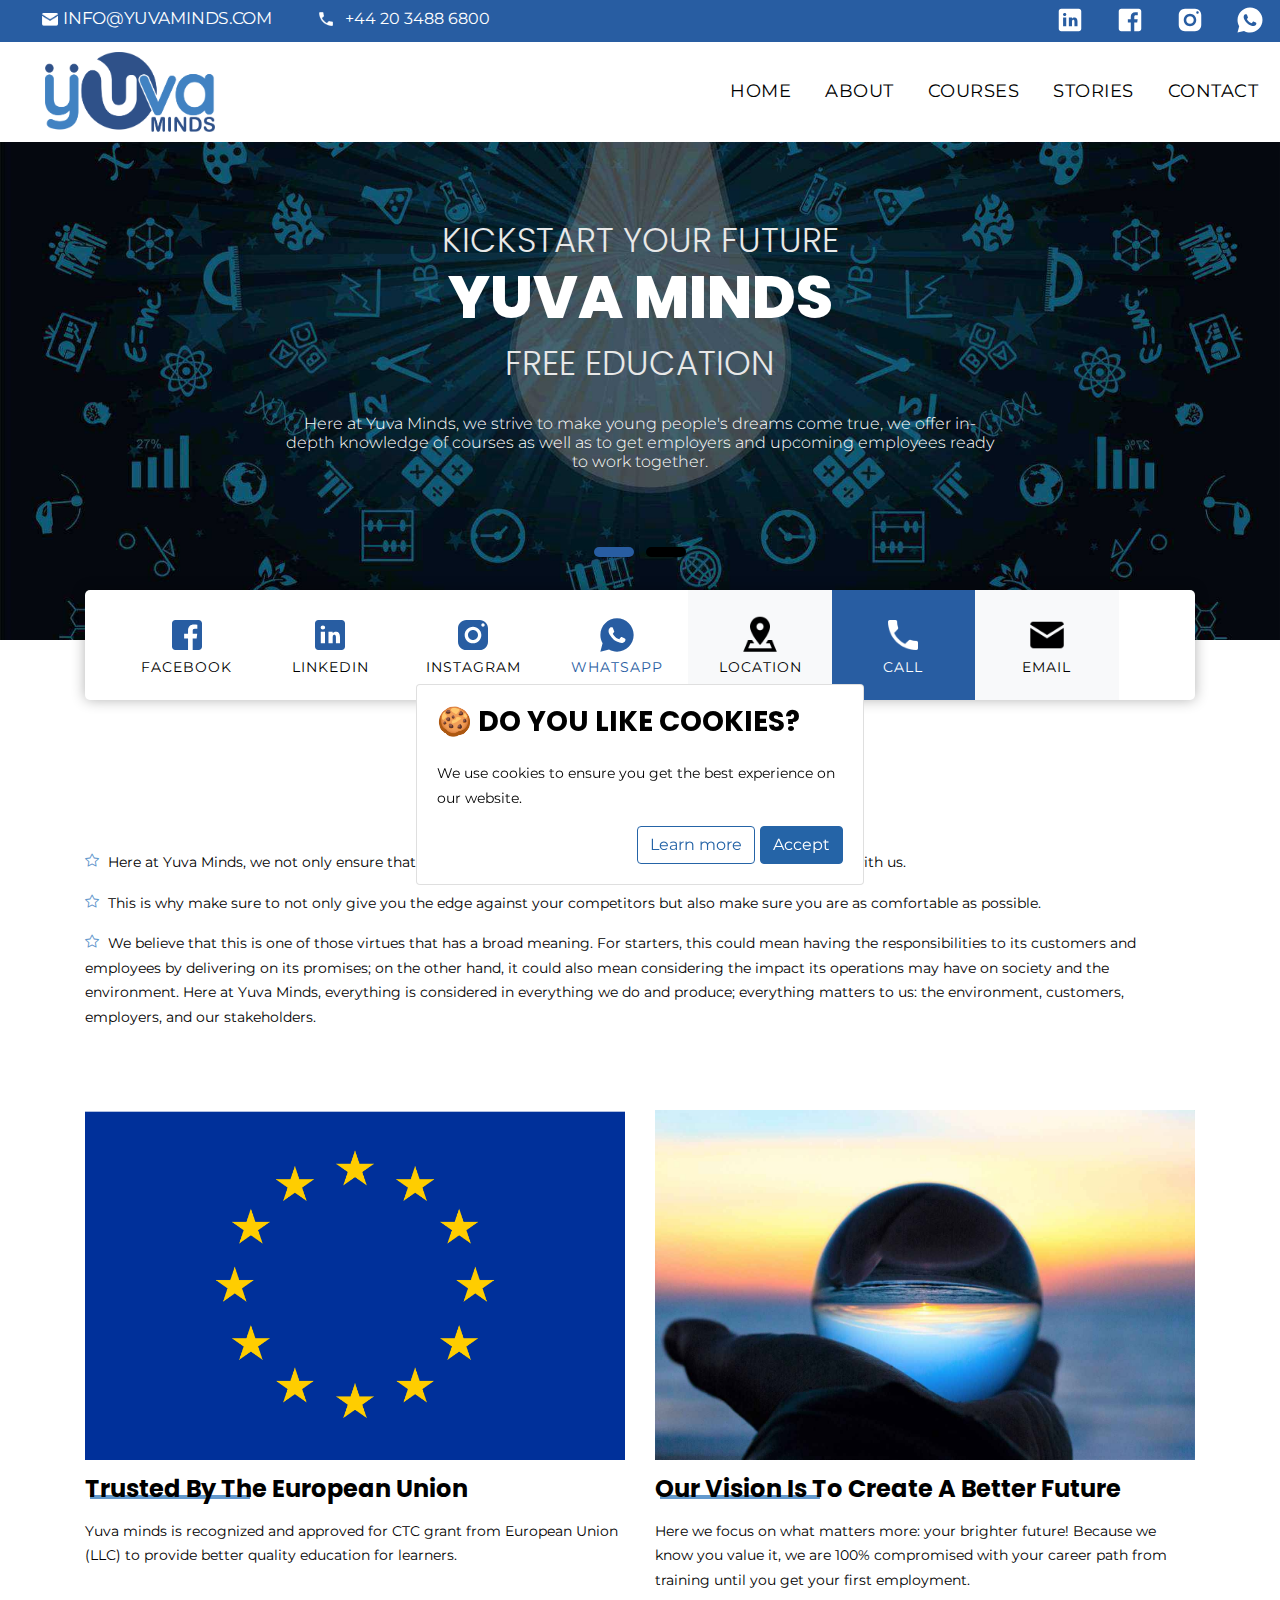
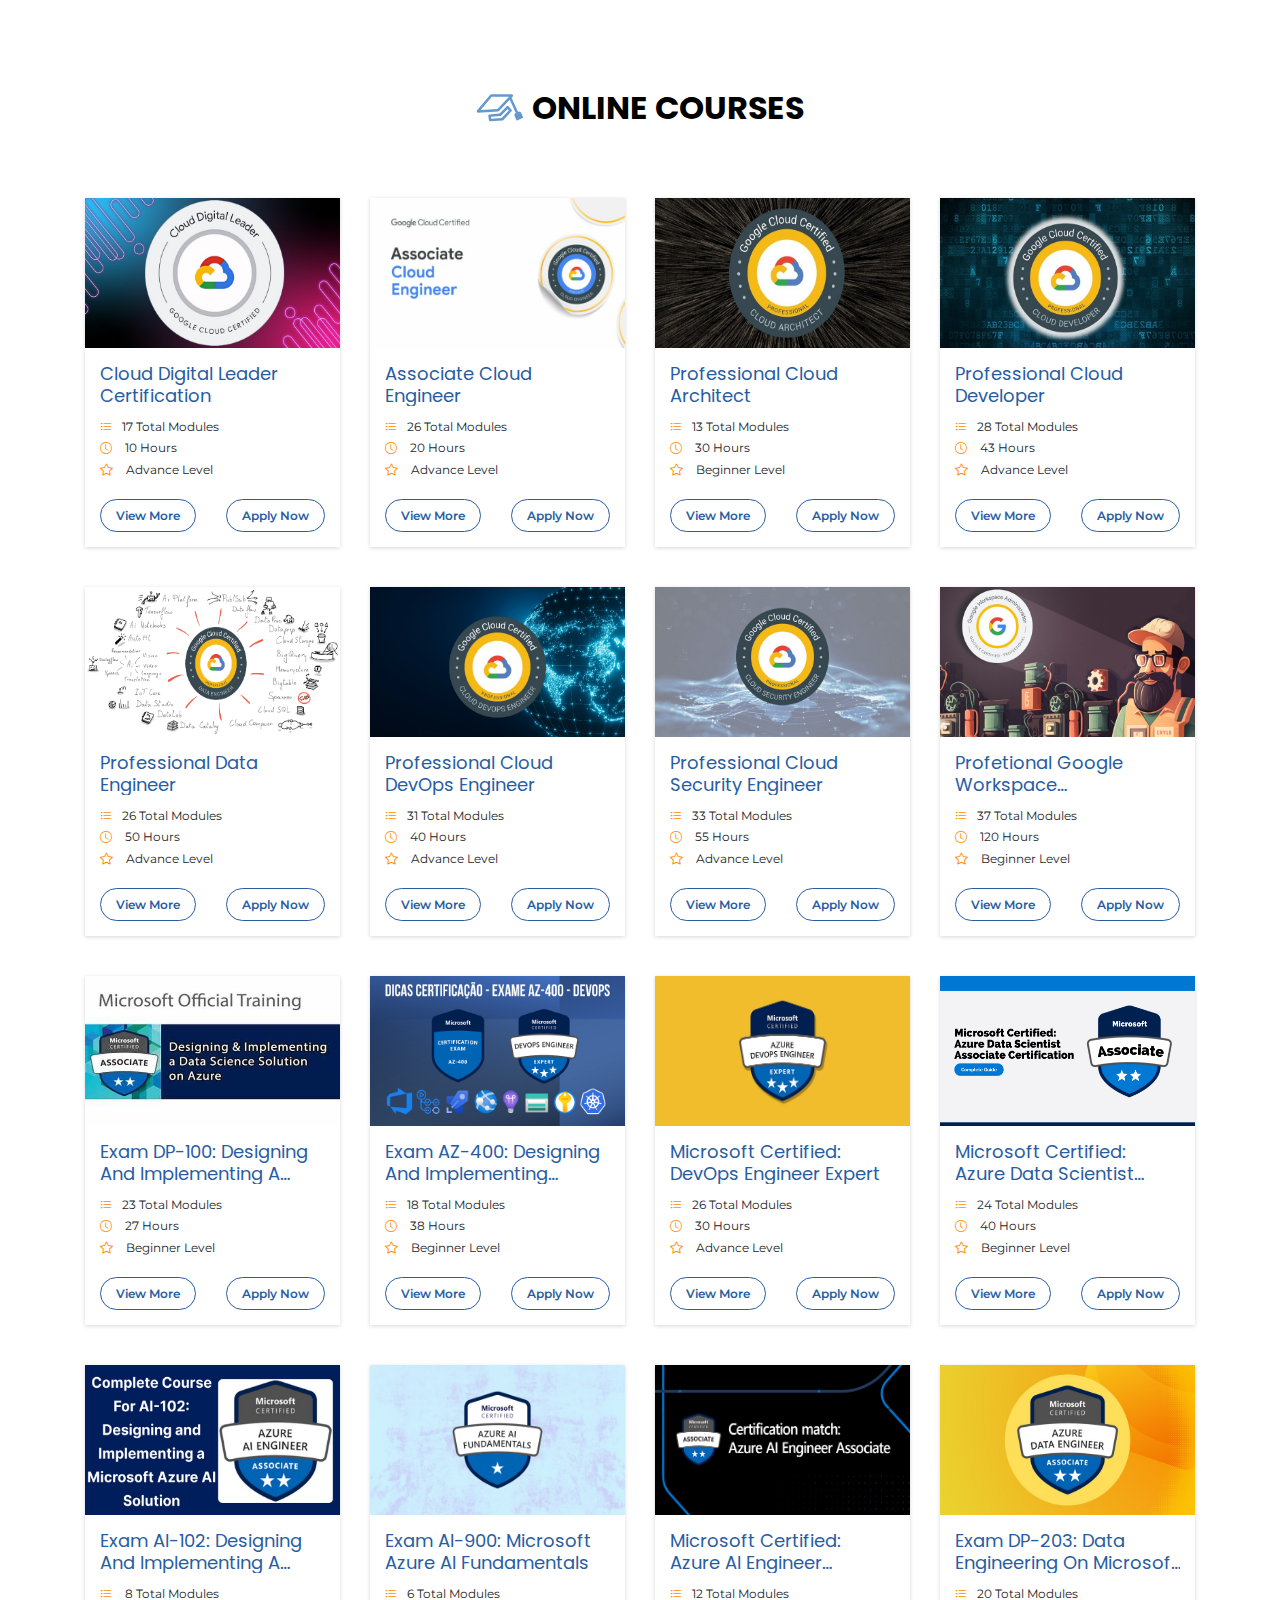
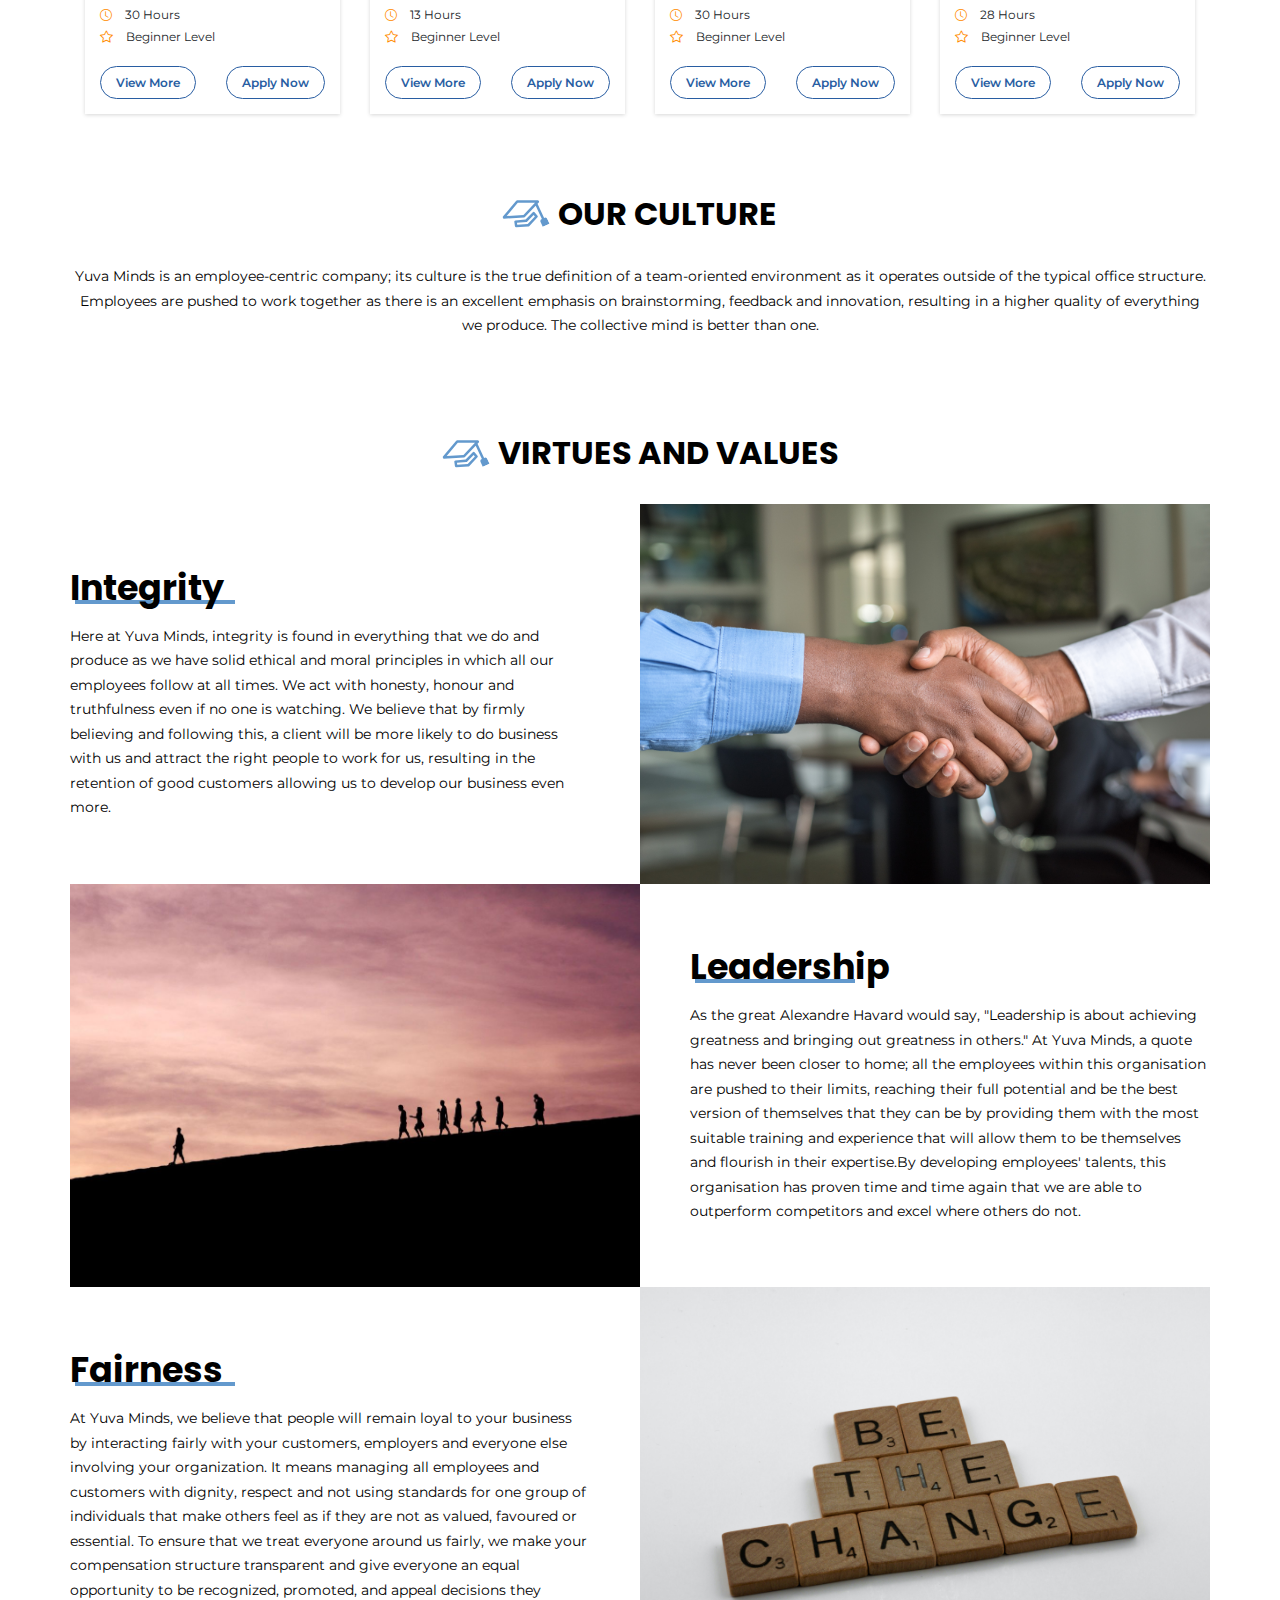
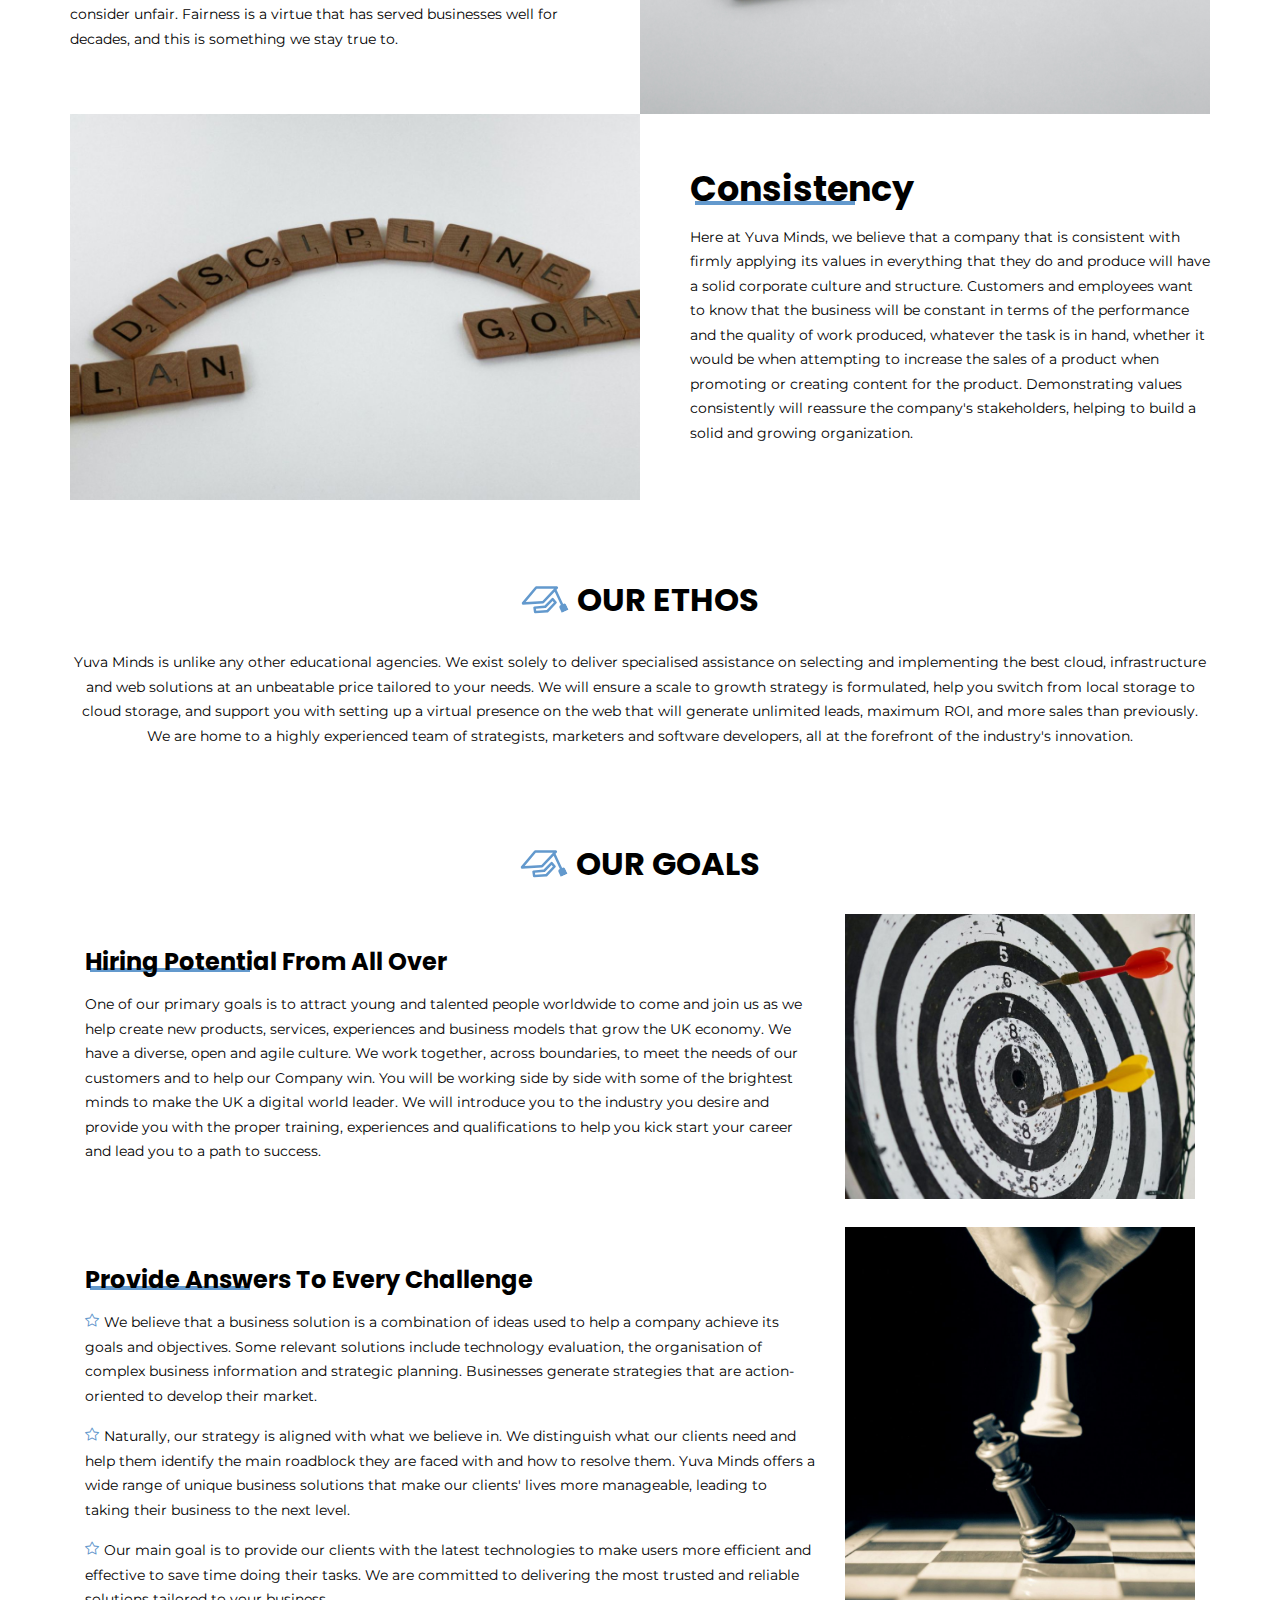
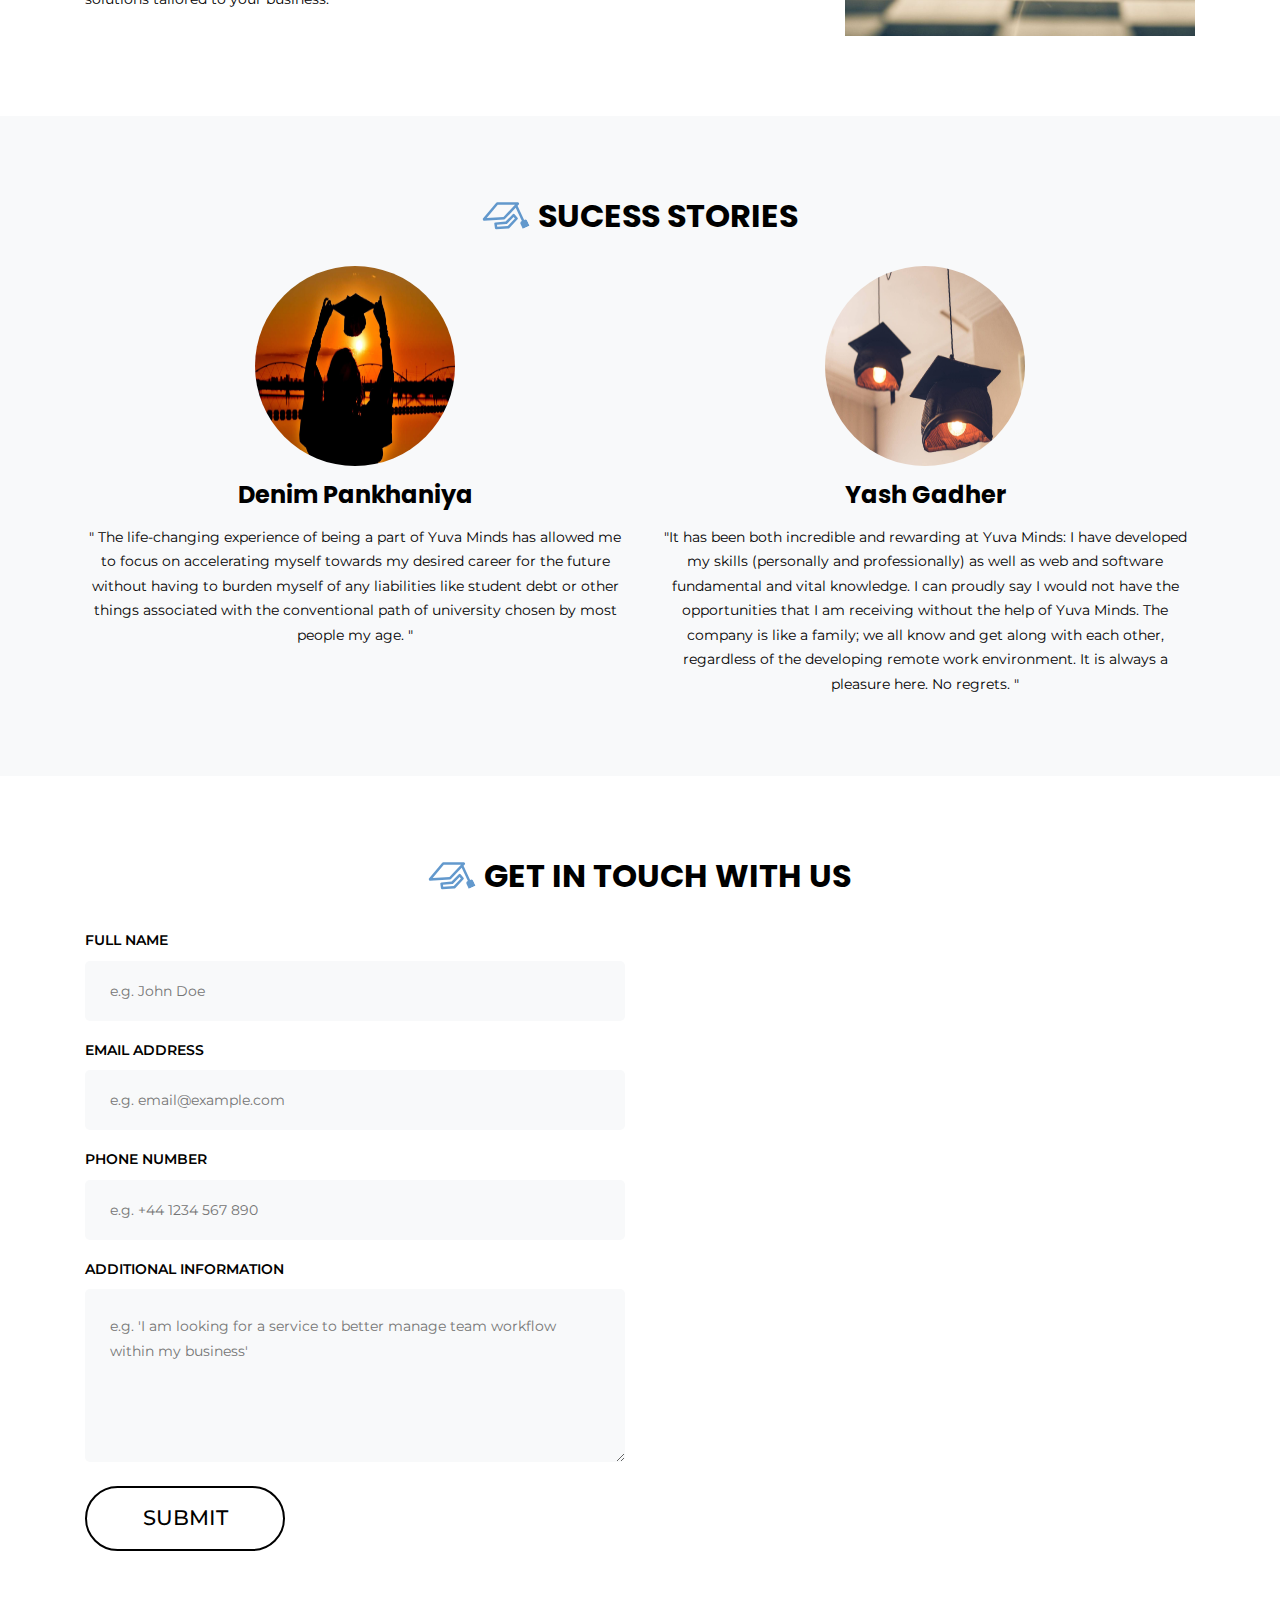
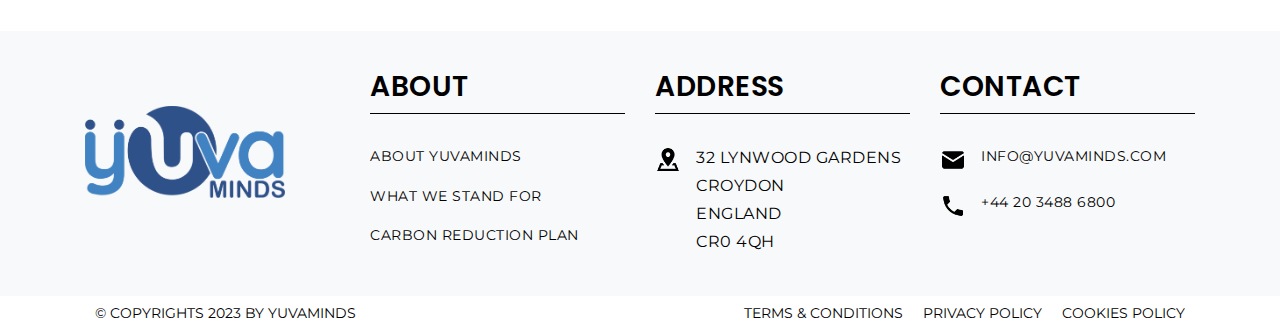
==== index.html @ b1d14eda "vibha" ====
<!DOCTYPE html>
<html lang="en">
  <!-- Basic -->
  <head>
    <!-- Google Tag Manager -->
    <script>
      (function(w, d, s, l, i) {
        w[l] = w[l] || [];
        w[l].push({
          'gtm.start': new Date().getTime(),
          event: 'gtm.js'
        });
        var f = d.getElementsByTagName(s)[0],
          j = d.createElement(s),
          dl = l != 'dataLayer' ? '&l=' + l : '';
        j.async = true;
        j.src = 'https://www.googletagmanager.com/gtm.js?id=' + i + dl;
        f.parentNode.insertBefore(j, f);
      })(window, document, 'script', 'dataLayer', 'GTM-KFZNRMF');
    </script>
    <!-- End Google Tag Manager -->
    <!-- Global site tag (gtag.js) - Google Analytics -->
    <script async src="https://www.googletagmanager.com/gtag/js?id=G-DQG77XYRJK"></script>
    <script>
      window.dataLayer = window.dataLayer || [];

      function gtag() {
        dataLayer.push(arguments);
      }
      gtag('js', new Date());
      gtag('config', 'G-DQG77XYRJK');
    </script>
    <meta charset="utf-8">
    <meta http-equiv="X-UA-Compatible" content="IE=edge">
    <!-- Mobile Metas -->
    <meta name="viewport" content="width=device-width, initial-scale=0">
    <!-- Site Metas -->
    <title>Home | Yuva Minds</title>
    <meta name="keywords" content="National  week 2023, How will  help me, Why do , Courses provider UK,  London,  London, Degree  near me, Business  near me">
    <meta name="description" content="Home | Yuva Minds -  and  to get employers and upcoming employees ready to work together.">
    <meta name="author" content="Rushil from Yuva Minds">
    <!-- Site Icons -->
    <link rel="shortcut icon" href="images/ym_favicon[3138].png" type="image/x-icon" />
    <link rel="apple-touch-icon" href="#" />
    <!-- Bootstrap CSS -->
    <link rel="stylesheet" href="css/bootstrap.min.css" />
    <!-- Pogo Slider CSS -->
    <link rel="stylesheet" href="css/pogo-slider.min.css" />
    <!-- Site CSS -->
    <link rel="stylesheet" href="css/style.css" />
    <!-- Responsive CSS -->
    <link rel="stylesheet" href="css/responsive.css" />
    <!-- Custom CSS -->
    <link rel="stylesheet" href="css/custom.css" />
    <!-- Option 1: Include in HTML -->
    <link rel="stylesheet" href="https://cdn.jsdelivr.net/npm/bootstrap-icons@1.3.0/font/bootstrap-icons.css">
  </head>
  <body id="home" data-spy="scroll" data-target="#navbar-wd" data-offset="98">
    <!-- Google Tag Manager (noscript) -->
    <noscript>
      <iframe src="https://www.googletagmanager.com/ns.html?id=GTM-KFZNRMF" height="0" width="0" style="display:none;visibility:hidden"></iframe>
    </noscript>
    <!-- End Google Tag Manager (noscript) -->
    <!-- Start header -->
    <header class="top-header">
      <nav class="first-nav_contact">
        <div class="left">
          <ul>
            <li>
              <a href="mailto:info@yuvaminds.com">
                <span class="first-nav_contact-icon img" id="first">
                  <img src="images/icons/email_sealed_icon_fill_white.png" alt="YuvaMinds Email Address">
                </span>
                <span>info@yuvaminds.com</span>
              </a>
            </li>
            <li>
              <a href="tel:+44 2034886800">
                <span class="first-nav_contact-icon follow">
                  <img src="images/icons/landline_icon_fill_white.png" alt="YuvaMinds Phone Number">
                </span>
                <span>+44 20 3488 6800</span>
              </a>
            </li>
          </ul>
        </div>
        <div class="right">
          <ul>
            <li>
              <a href="https://wa.me/4402034886800" target="_blank">
                <span class="first-nav_contact-icon">
                  <img src="images/socials/whatsapp_icon_white.svg" alt="YuvaMinds WhatsApp Contact Direct">
                </span>
              </a>
            </li>
            <li>
              <a href="https://www.instagram.com/youngminds_uk/" target="_blank">
                <span class="first-nav_contact-icon">
                  <img src="images/socials/ig_icon_white.svg" alt="YuvaMinds Instagram Page">
                </span>
              </a>
            </li>
            <li>
              <a href="https://www.facebook.com/yuvaminds/" target="_blank">
                <span class="first-nav_contact-icon">
                  <img src="images/socials/fb_icon_white.svg" alt="YuvaMinds Facebook Page">
                </span>
              </a>
            </li>
            <li>
              <a href="https://www.linkedin.com/company/yuvamindsltd/" target="_blank">
                <span class="first-nav_contact-icon">
                  <img src="images/socials/linkedin_icon_white.svg" alt="YuvaMinds LinkedIn Page">
                </span>
              </a>
            </li>
          </ul>
        </div>
      </nav>
      <nav class="navbar header-nav navbar-expand-lg">
        <div class="container-fluid">
          <a class="navbar-brand" href="index.html">
            <img src="images/Yuva minds.png" alt="Yuva Minds logo" style="width: 200px; " />
          </a>
          <button class="navbar-toggler" type="button" data-toggle="collapse" data-target="#navbar-wd" aria-controls="navbar-wd" aria-expanded="false" aria-label="Toggle navigation">
            <span></span>
            <span></span>
            <span></span>
          </button>
          <div class="collapse navbar-collapse justify-content-end" id="navbar-wd">
            <ul class="navbar-nav menu">
              <li>
                <a class="nav-link js-anchor-link" href="#slider-home">Home</a>
              </li>
              <li>
                <a class="nav-link js-anchor-link" href="#about-us">About</a>
              </li>
              <li>
                <a class="nav-link js-anchor-link" href="#online-courses">courses</a>
              </li>
              <li>
                <a class="nav-link js-anchor-link" href="#our-story">Stories</a>
              </li>
              <li>
                <a class="nav-link js-anchor-link" href="#contact-us">Contact</a>
              </li>
            </ul>
          </div>
        </div>
      </nav>
    </header>
    <!-- End header -->
    <div class="wrap single-YM">
      <section class="section1" id="slider-home">
        <!-- Start Banner -->
        <div class="ulockd-home-slider">
          <div class="container-fluid">
            <div class="row">
              <div class="pogoSlider" id="js-main-slider">
                <div class="pogoSlider-slide" style="background-image:url(images/Unsplash/banner_img.jpg);">
                  <div class="container">
                    <div class="row">
                      <div class="col-md-12">
                        <div class="slide_text">
                          <h4>Kickstart your Future</h4>
                          <h1>Yuva Minds</h1>
                          <h4>Free Education</h4>
                          <p class="home-slider-text">Here at Yuva Minds, we strive to make young people's dreams come true, we offer in-depth knowledge of courses as well as to get employers and upcoming employees ready to work together.</p>
                        </div>
                      </div>
                    </div>
                  </div>
                </div>
                <div class="pogoSlider-slide" style="background-image:url(images/Unsplash/banner_img.jpg);">
                  <div class="container">
                    <div class="row">
                      <div class="col-md-12">
                        <div class="slide_text">
                          <h4>Apply For Admission</h4>
                          <h1>Yuva Minds</h1>
                          <h4>Free Education</h4>
                          <p class="home-slider-text">Here at Yuva Minds, we have your interests at heart our team is a dedicated bunch, we are a collective of skilled expertise to help anyone from any background get to where they need to be in a short time.</p>
                        </div>
                      </div>
                    </div>
                  </div>
                </div>
              </div>
              <!-- .pogoSlider -->
            </div>
          </div>
        </div>
        <!-- End Banner -->
        <!-- section -->
        <div class="tabbar_menu">
          <div class="container">
            <div class="row">
              <div class="col-md-12">
                <div class="tab_menu">
                  <ul>
                    <li>
                      <a href="https://www.facebook.com/yuvaminds/" target="_blank" rel="noopener" class="black-blue">
                        <span class="icon">
                          <img src="images/socials/fb_icon.svg" alt="Yuva Minds Facebook Page" />
                        </span>
                        <span>Facebook</span>
                      </a>
                    </li>
                    <li>
                      <a href="https://www.linkedin.com/company/yuvamindsltd/" target="_blank" rel="noopener" class="black-blue">
                        <span class="icon">
                          <img src="images/socials/linkedin_icon.svg" alt="Yuva Minds LinkedIn Page" />
                        </span>
                        <span>LinkedIn</span>
                      </a>
                    </li>
                    <li>
                      <a href="https://www.instagram.com/youngminds_uk/" target="_blank" rel="noopener" class="black-blue">
                        <span class="icon">
                          <img src="images/socials/ig_icon.svg" alt="Yuva Minds Instagram Page" />
                        </span>
                        <span>Instagram</span>
                      </a>
                    </li>
                    <li>
                      <a href="https://wa.me/4402034886800" target="_blank">
                        <span class="icon">
                          <img src="images/socials/whatsapp_icon.svg" alt="YuvaMinds WhatsApp Contact Direct" />
                        </span>
                        <span>WhatsApp</span>
                      </a>
                    </li>
                    <li>
                      <a href="#contact-us">
                        <span class="icon">
                          <img src="images/icons/address_icon.png" alt="Address icon" />
                        </span>
                        <span>Location</span>
                      </a>
                    </li>
                    <li>
                      <a href="tel:02034886800">
                        <span class="icon">
                          <img src="images/icons/landline_icon_fill_white.png" alt="Phone Icon" />
                        </span>
                        <span>Call</span>
                      </a>
                    </li>
                    <li>
                      <a href="mailto:info@yuvaminds.com">
                        <span class="icon">
                          <img src="images/icons/email_sealed_icon_fill.png" alt="Email Icon" />
                        </span>
                        <span>Email</span>
                      </a>
                    </li>
                  </ul>
                </div>
              </div>
            </div>
          </div>
        </div>
      </section>
      <!-- end section -->
      <!-- section -->
      <section class="section layout_padding_2" class="section2" id="about-us">
        <div class="container">
          <div class="row">
            <div class="col-md-12">
              <div class="full">
                <div class="section_heading text_align_left">
                  <svg xmlns="http://www.w3.org/2000/svg" width="40" height="40" fill="currentColor" class="bi bi-mortarboard" viewBox="0 0 16 16">
                    <path d="M8.211 2.047a.5.5 0 0 0-.422 0l-7.5 3.5a.5.5 0 0 0 .025.917l7.5 3a.5.5 0 0 0 .372 0L14 7.14V13a1 1 0 0 0-1 1v2h3v-2a1 1 0 0 0-1-1V6.739l.686-.275a.5.5 0 0 0 .025-.917l-7.5-3.5ZM8 8.46 1.758 5.965 8 3.052l6.242 2.913L8 8.46Z" />
                    <path d="M4.176 9.032a.5.5 0 0 0-.656.327l-.5 1.7a.5.5 0 0 0 .294.605l4.5 1.8a.5.5 0 0 0 .372 0l4.5-1.8a.5.5 0 0 0 .294-.605l-.5-1.7a.5.5 0 0 0-.656-.327L8 10.466 4.176 9.032Zm-.068 1.873.22-.748 3.496 1.311a.5.5 0 0 0 .352 0l3.496-1.311.22.748L8 12.46l-3.892-1.556Z" />
                  </svg>
                  <h3>About Us</h3>
                </div>
                <div class="full">
                  <p>
                    <i class="bi bi-star"></i> Here at Yuva Minds, we not only ensure that our services are the best, but also care about your experience with us.
                  </p>
                  <p>
                    <i class="bi bi-star"></i> This is why make sure to not only give you the edge against your competitors but also make sure you are as comfortable as possible.
                  </p>
                  <p class="mb-0">
                    <i class="bi bi-star"></i> We believe that this is one of those virtues that has a broad meaning. For starters, this could mean having the responsibilities to its customers and employees by delivering on its promises; on the other hand, it could also mean considering the impact its operations may have on society and the environment. Here at Yuva Minds, everything is considered in everything we do and produce; everything matters to us: the environment, customers, employers, and our stakeholders.
                  </p>
                </div>
              </div>
            </div>
            <div class="col-md-6">
              <div class="full">
                <!-- <img src="images/Unsplash/AboutUs.jpg" alt="Image for the introduction to the About Us page" /> -->
              </div>
            </div>
          </div>
        </div>
      </section>
      <!-- end section -->
      <!-- section -->
      <section class="section layout_padding_2">
        <div class="container">
          <div class="row">
            <div class="col-md-6">
              <div class="full">
                <img src="images/europian flag.png" alt="An image for Apply For Admission section" style="height: 350px;" />
                <div class="full">
                  <div class="heading_main text_align_left">
                    <h3>Trusted by the European Union</h3>
                  </div>
                  <div class="full">
                    <p> Yuva minds is recognized and approved for CTC grant from European Union (LLC) to provide better quality education for learners. </p>
                  </div>
                </div>
              </div>
            </div>
            <div class="col-md-6">
              <div class="full">
                <img src="images/Unsplash/OurVisionIsToCreateABetterFuture.jpg" alt="An image to represent Our Vision" style="height: 350px;">
                <div class="full">
                  <div class="heading_main text_align_left">
                    <h3>Our Vision Is To Create a Better Future</h3>
                  </div>
                  <div class="full">
                    <p> Here we focus on what matters more: your brighter future! Because we know you value it, we are 100% compromised with your career path from training until you get your first employment. </p>
                  </div>
                </div>
              </div>
            </div>
          </div>
        </div>
      </section>
      <!-- end section -->
      <!-- end section online coureses start-->
      <section class="section3" id="online-courses">
        <div class="container">
          <div class="section_heading text_align_center">
            <svg xmlns="http://www.w3.org/2000/svg" width="40" height="40" fill="currentColor" class="bi bi-mortarboard" viewBox="0 0 16 16">
              <path d="M8.211 2.047a.5.5 0 0 0-.422 0l-7.5 3.5a.5.5 0 0 0 .025.917l7.5 3a.5.5 0 0 0 .372 0L14 7.14V13a1 1 0 0 0-1 1v2h3v-2a1 1 0 0 0-1-1V6.739l.686-.275a.5.5 0 0 0 .025-.917l-7.5-3.5ZM8 8.46 1.758 5.965 8 3.052l6.242 2.913L8 8.46Z"></path>
              <path d="M4.176 9.032a.5.5 0 0 0-.656.327l-.5 1.7a.5.5 0 0 0 .294.605l4.5 1.8a.5.5 0 0 0 .372 0l4.5-1.8a.5.5 0 0 0 .294-.605l-.5-1.7a.5.5 0 0 0-.656-.327L8 10.466 4.176 9.032Zm-.068 1.873.22-.748 3.496 1.311a.5.5 0 0 0 .352 0l3.496-1.311.22.748L8 12.46l-3.892-1.556Z"></path>
            </svg>
            <h3>Online Courses</h3>
          </div>
          <!-- course row  -->
          <div class="row course-list">
            <div class="col-md-3">
              <div class="courses">
                <div class="course-inner">
                  <div class="image-box">
                    <img src="images/course/digital_leader.jpg">
                  </div>
                </div>
                <!-- first column of course start 1-->
                <div class="course-details">
                  <h4>Cloud Digital Leader Certification</h4>
                  <div class="mb-0">
                    <i class="bi-list-task"></i>17 Total Modules
                  </div>
                  <div>
                    <i class="bi-clock"></i> 10 Hours
                  </div>
                  <div>
                    <i class="bi-star course-type"></i> Advance Level
                  </div>
                  <div class="course-footer">
                    <a href="#Cloud-digital-leader" data-toggle="modal" class="YM-button">View More</a>
                    <a href="#Cloud-digital-leader1" data-toggle="modal" class="YM-button">Apply Now</a>
                    <!-- Modal -->
                    <div class="modal fade" id="Cloud-digital-leader" tabindex="-1" role="dialog" aria-labelledby="myModalLabel" aria-hidden="true">
                      <div class="modal-dialog">
                        <div class="modal-content">
                          <div class="modal-header">
                            <button type="button" class="close" data-dismiss="modal" aria-hidden="true">
                              <i class="bi bi-x-circle"></i>
                            </button>
                          </div>
                          <div class="modal-body">
                            <h4>Cloud Digital Leader</h4>
                            <p>A Cloud Digital Leader can articulate the capabilities of Google Cloud core products and services and how they benefit organizations. The Cloud Digital Leader can also describe common business use cases and how cloud solutions support an enterprise. This certification is for anyone who wishes to demonstrate their knowledge of cloud computing basics and how Google Cloud products and services can be used to achieve an organization’s goals. </p>
                            <h4>The Cloud Digital Leader exam assesses your knowledge in these areas:</h4>
                            <div class="course-skills">
                              <p>
                                <i class="bi bi-chevron-right"></i>Digital transformaton with Google Cloud (~10% of the exam)
                              </p>
                            </div>
                            <div class="course-skills">
                              <p>
                                <i class="bi bi-chevron-right"></i>Innovating with data and Google Cloud (~30% of the exam)
                              </p>
                            </div>
                            <div class="course-skills">
                              <p>
                                <i class="bi bi-chevron-right"></i>Infrastructure and applicaƟon modernizaƟon (~30% of the exam)
                              </p>
                            </div>
                            <div class="course-skills">
                              <p>
                                <i class="bi bi-chevron-right"></i>Google Cloud security and operaƟons (~30% of the exam)
                              </p>
                            </div>
                          </div>
                          <div class="modal-footer"></div>
                        </div>
                        <!-- /.modal-content -->
                      </div>
                      <!-- /.modal-dialog -->
                    </div>
                    <!-- /.modal -->
                    <!-- apply now course 1 start   -->
                    <div class="modal fade" id="Cloud-digital-leader1" tabindex="-1" role="dialog" aria-labelledby="myModalLabel" aria-hidden="true">
                      <div class="modal-dialog">
                        <div class="modal-content">
                          <div class="modal-header">
                            <button type="button" class="close" data-dismiss="modal" aria-hidden="true">
                              <i class="bi bi-x-circle"></i>
                            </button>
                          </div>
                          <div class="modal-body">
                            <h4>Cloud Digital Leader Form</h4>
                            <p>
                              <!-- <iframe width="100%" height="480px" src="https://forms.microsoft.com/Pages/ResponsePage.aspx?id=-APD9ORsKU-I_LXb86h-_MPbk5gZ-E9Omz2jQRngfABUMDYxU1kzQ0hZRzZNOVpUQVhSRktXVFcwNi4u&embed=true" frameborder="0" marginwidth="0" marginheight="0" style="border: none; max-width:100%; max-height:100vh" allowfullscreen webkitallowfullscreen mozallowfullscreen msallowfullscreen></iframe> -->

                              <iframe width="100%" height="480px"
                              src="https://forms.microsoft.com/Pages/ResponsePage.aspx?id=-APD9ORsKU-I_LXb86h-_MPbk5gZ-E9Omz2jQRngfABUMDYxU1kzQ0hZRzZNOVpUQVhSRktXVFcwNi4u&embed=true"
                              frameborder="0" marginwidth="0" marginheight="0"
                              style="border: none; max-width:100%; max-height:100vh" allowfullscreen
                              webkitallowfullscreen mozallowfullscreen msallowfullscreen> </iframe>
                            </p>
                          </div>
                          <div class="modal-footer"></div>
                        </div>
                        <!-- /.modal-content -->
                      </div>
                      <!-- /.modal-dialog -->
                    </div>
                    <!-- /.modal -->
                    <!-- apply now course 1 End   -->
                  </div>
                </div>
              </div>
            </div>
            <div class="col-md-3">
              <div class="courses">
                <div class="course-inner">
                  <div class="image-box">
                    <img src="images/course/cloud_engineer.jpg">
                  </div>
                </div>
                <div class="course-details">
                  <h4>Associate Cloud Engineer </h4>
                  <div class="mb-0">
                    <i class="bi-list-task"></i>26 Total Modules
                  </div>
                  <div>
                    <i class="bi-clock"></i> 20 Hours
                  </div>
                  <div>
                    <i class="bi-star course-type"></i> Advance Level
                  </div>
                  <div class="course-footer">
                    <a href="#Associate-Cloud-Engineer" data-toggle="modal" class="YM-button">View More</a>
                    <br>
                    <a href="#Cloud-digital-leader2" data-toggle="modal" class="YM-button">Apply Now</a>
                    <!-- Modal -->
                    <div class="modal fade" id="Associate-Cloud-Engineer" tabindex="-1" role="dialog" aria-labelledby="myModalLabel" aria-hidden="true">
                      <div class="modal-dialog">
                        <div class="modal-content">
                          <div class="modal-header">
                            <button type="button" class="close" data-dismiss="modal" aria-hidden="true">
                              <i class="bi bi-x-circle"></i>
                            </button>
                          </div>
                          <div class="modal-body">
                            <h4>Associate Cloud Engineer </h4>
                            <p>Master the basics of digital marketing with our free course accredited by Interactive Advertising Bureau Europe and The Open University. There are 26 modules to explore, all created by Google trainers, packed full of practical exercises and real-world examples to help you turn knowledge into action.</p>
                            <h4>The Associate Cloud Engineer exam assesses your ability to:</h4>
                            <div class="course-skills">
                              <p>
                                <i class="bi bi-chevron-right"></i>Set up a cloud soluƟon environment
                              </p>
                            </div>
                            <div class="course-skills">
                              <p>
                                <i class="bi bi-chevron-right"></i>Plan and configure a cloud soluƟon
                              </p>
                            </div>
                            <div class="course-skills">
                              <p>
                                <i class="bi bi-chevron-right"></i>Deploy and implement a cloud soluƟon
                              </p>
                            </div>
                            <div class="course-skills">
                              <p>
                                <i class="bi bi-chevron-right"></i>Ensure successful operaƟon of a cloud soluƟon
                              </p>
                            </div>
                            <div class="course-skills">
                              <p>
                                <i class="bi bi-chevron-right"></i>Configure access and security
                              </p>
                            </div>
                          </div>
                          <div class="modal-footer"></div>
                        </div>
                        <!-- /.modal-content -->
                      </div>
                      <!-- /.modal-dialog -->
                    </div>
                    <!-- /.modal -->
                    <!-- apply now course 2 start   -->
                    <div class="modal fade" id="Cloud-digital-leader2" tabindex="-1" role="dialog" aria-labelledby="myModalLabel" aria-hidden="true">
                      <div class="modal-dialog">
                        <div class="modal-content">
                          <div class="modal-header">
                            <button type="button" class="close" data-dismiss="modal" aria-hidden="true">
                              <i class="bi bi-x-circle"></i>
                            </button>
                          </div>
                          <div class="modal-body">
                            <h4>Associate Cloud Engineer Form</h4>
                            <p>
                              <iframe width="100%" height="480px" src="https://forms.microsoft.com/Pages/ResponsePage.aspx?id=-APD9ORsKU-I_LXb86h-_MPbk5gZ-E9Omz2jQRngfABUMDYxU1kzQ0hZRzZNOVpUQVhSRktXVFcwNi4u&embed=true" frameborder="0" marginwidth="0" marginheight="0" style="border: none; max-width:100%; max-height:100vh" allowfullscreen webkitallowfullscreen mozallowfullscreen msallowfullscreen></iframe>
                            </p>
                          </div>
                          <div class="modal-footer"></div>
                        </div>
                        <!-- /.modal-content -->
                      </div>
                      <!-- /.modal-dialog -->
                    </div>
                    <!-- /.modal -->
                  </div>
                </div>
              </div>
            </div>
            <div class="col-md-3">
              <div class="courses">
                <div class="course-inner">
                  <div class="image-box">
                    <img src="images/course/cloud_architect.jpg">
                  </div>
                </div>
                <div class="course-details">
                  <h4>Professional Cloud Architect</h4>
                  <div class="mb-0">
                    <i class="bi-list-task"></i>13 Total Modules
                  </div>
                  <div>
                    <i class="bi-clock"></i> 30 Hours
                  </div>
                  <div>
                    <i class="bi-star course-type"></i> Beginner Level
                  </div>
                  <div class="course-footer">
                    <a href="#Professional-Cloud-Architect" data-toggle="modal" class="YM-button">View More</a>
                    <a href="#Cloud-digital-leader3" data-toggle="modal" class="YM-button">Apply Now</a>
                    <!-- Modal -->
                    <div class="modal fade" id="Professional-Cloud-Architect" tabindex="-1" role="dialog" aria-labelledby="myModalLabel" aria-hidden="true">
                      <div class="modal-dialog">
                        <div class="modal-content">
                          <div class="modal-header">
                            <button type="button" class="close" data-dismiss="modal" aria-hidden="true">
                              <i class="bi bi-x-circle"></i>
                            </button>
                          </div>
                          <div class="modal-body">
                            <h4>Professional Cloud Architect</h4>
                            <p>Professional Cloud Architects enable organizations to leverage Google Cloud technologies. With a thorough understanding of cloud architecture and Google Cloud, they design, develop, and manage robust, secure, scalable, highly available, and dynamic solutions to drive business objectives. </p>
                            <h4>The Professional Cloud Architect certification exam assesses your ability to: </h4>
                            <div class="course-skills">
                              <p>
                                <i class="bi bi-chevron-right"></i>Design and plan a cloud soluƟon architecture
                              </p>
                            </div>
                            <div class="course-skills">
                              <p>
                                <i class="bi bi-chevron-right"></i>Manage and provision the cloud soluƟon infrastructure
                              </p>
                            </div>
                            <div class="course-skills">
                              <p>
                                <i class="bi bi-chevron-right"></i>Design for security and compliance
                              </p>
                            </div>
                            <div class="course-skills">
                              <p>
                                <i class="bi bi-chevron-right"></i>Analyze and opƟmize technical and business processes
                              </p>
                            </div>
                            <div class="course-skills">
                              <p>
                                <i class="bi bi-chevron-right"></i>Manage implementaƟons of cloud architecture
                              </p>
                            </div>
                            <div class="course-skills">
                              <p>
                                <i class="bi bi-chevron-right"></i>Ensure soluƟon and operaƟons reliability
                              </p>
                            </div>
                          </div>
                          <div class="modal-footer"></div>
                        </div>
                        <!-- /.modal-content -->
                      </div>
                      <!-- /.modal-dialog -->
                    </div>
                    <!-- /.modal -->
                    <!-- apply now course 3 start   -->
                    <div class="modal fade" id="Cloud-digital-leader3" tabindex="-1" role="dialog" aria-labelledby="myModalLabel" aria-hidden="true">
                      <div class="modal-dialog">
                        <div class="modal-content">
                          <div class="modal-header">
                            <button type="button" class="close" data-dismiss="modal" aria-hidden="true">
                              <i class="bi bi-x-circle"></i>
                            </button>
                          </div>
                          <div class="modal-body">
                            <h4>Professional Cloud Architect Form</h4>
                            <p>
                              <iframe width="100%" height="480px" src="https://forms.microsoft.com/Pages/ResponsePage.aspx?id=-APD9ORsKU-I_LXb86h-_MPbk5gZ-E9Omz2jQRngfABUMDYxU1kzQ0hZRzZNOVpUQVhSRktXVFcwNi4u&embed=true" frameborder="0" marginwidth="0" marginheight="0" style="border: none; max-width:100%; max-height:100vh" allowfullscreen webkitallowfullscreen mozallowfullscreen msallowfullscreen></iframe>
                            </p>
                          </div>
                          <div class="modal-footer"></div>
                        </div>
                        <!-- /.modal-content -->
                      </div>
                      <!-- /.modal-dialog -->
                    </div>
                    <!-- /.modal -->
                    <!-- apply now course 3 End   -->
                  </div>
                </div>
              </div>
            </div>
            <div class="col-md-3">
              <div class="courses">
                <div class="course-inner">
                  <div class="image-box">
                    <img src="images/course/cloud_developer.jpg">
                  </div>
                </div>
                <div class="course-details">
                  <h4>Professional Cloud Developer</h4>
                  <div class="mb-0">
                    <i class="bi-list-task"></i>28 Total Modules
                  </div>
                  <div>
                    <i class="bi-clock"></i> 43 Hours
                  </div>
                  <div>
                    <i class="bi-star course-type"></i> Advance Level
                  </div>
                  <div class="course-footer">
                    <a href="#digital-marketing4" data-toggle="modal" class="YM-button">View More</a>
                    <br>
                    <a href="#Cloud-digital-leader4" data-toggle="modal" class="YM-button">Apply Now</a>
                    <!-- Modal -->
                    <div class="modal fade" id="digital-marketing4" tabindex="-1" role="dialog" aria-labelledby="myModalLabel" aria-hidden="true">
                      <div class="modal-dialog">
                        <div class="modal-content">
                          <div class="modal-header">
                            <button type="button" class="close" data-dismiss="modal" aria-hidden="true">
                              <i class="bi bi-x-circle"></i>
                            </button>
                          </div>
                          <div class="modal-body">
                            <h4>Professional Cloud Developer</h4>
                            <p>A Professional Cloud Developer builds scalable and highly available applications using Google-recommended tools and best practices. This individual has experience with cloud-native applications, developer tools, managed services, and nextgeneration databases. A Professional Cloud Developer also has proficiency with at least one general-purpose programming language and instruments their code to produce metrics, logs, and traces. </p>
                            <h4>The Professional Cloud Developer exam assesses your ability to:</h4>
                            <div class="course-skills">
                              <p>
                                <i class="bi bi-chevron-right"></i>Design highly scalable, available, reliable cloud-naƟve applications
                              </p>
                            </div>
                            <div class="course-skills">
                              <p>
                                <i class="bi bi-chevron-right"></i>Build and test applicaƟons
                              </p>
                            </div>
                            <div class="course-skills">
                              <p>
                                <i class="bi bi-chevron-right"></i>Deploy applicaƟons
                              </p>
                            </div>
                            <div class="course-skills">
                              <p>
                                <i class="bi bi-chevron-right"></i>Integrate Google Cloud services
                              </p>
                            </div>
                            <div class="course-skills">
                              <p>
                                <i class="bi bi-chevron-right"></i>Manage deployed applicaƟons
                              </p>
                            </div>
                          </div>
                          <div class="modal-footer"></div>
                        </div>
                        <!-- /.modal-content -->
                      </div>
                      <!-- /.modal-dialog -->
                    </div>
                    <!-- /.modal -->
                    <!-- apply now course 4 start   -->
                    <div class="modal fade" id="Cloud-digital-leader4" tabindex="-1" role="dialog" aria-labelledby="myModalLabel" aria-hidden="true">
                      <div class="modal-dialog">
                        <div class="modal-content">
                          <div class="modal-header">
                            <button type="button" class="close" data-dismiss="modal" aria-hidden="true">
                              <i class="bi bi-x-circle"></i>
                            </button>
                          </div>
                          <div class="modal-body">
                            <h4>Professional Cloud Developer Form</h4>
                            <p>
                              <iframe width="100%" height="480px" src="https://forms.microsoft.com/Pages/ResponsePage.aspx?id=-APD9ORsKU-I_LXb86h-_MPbk5gZ-E9Omz2jQRngfABUMDYxU1kzQ0hZRzZNOVpUQVhSRktXVFcwNi4u&embed=true" frameborder="0" marginwidth="0" marginheight="0" style="border: none; max-width:100%; max-height:100vh" allowfullscreen webkitallowfullscreen mozallowfullscreen msallowfullscreen></iframe>
                            </p>
                          </div>
                          <div class="modal-footer"></div>
                        </div>
                        <!-- /.modal-content -->
                      </div>
                      <!-- /.modal-dialog -->
                    </div>
                    <!-- /.modal -->
                    <!-- apply now course 4 End   -->
                  </div>
                </div>
              </div>
            </div>
          </div>
          <div class="row course-list">
            <div class="col-md-3">
              <div class="courses">
                <div class="course-inner">
                  <div class="image-box">
                    <img src="images/course/data_engineer.png">
                  </div>
                </div>
                <div class="course-details">
                  <h4>Professional Data Engineer</h4>
                  <div class="mb-0">
                    <i class="bi-list-task"></i>26 Total Modules
                  </div>
                  <div>
                    <i class="bi-clock"></i> 50 Hours
                  </div>
                  <div>
                    <i class="bi-star course-type"></i> Advance Level
                  </div>
                  <div class="course-footer">
                    <a href="#Professional-Data-Engineer" data-toggle="modal" class="YM-button">View More</a>
                    <a href="#Cloud-digital-leader5" data-toggle="modal" class="YM-button">Apply Now</a>
                    <!-- Modal -->
                    <div class="modal fade" id="Professional-Data-Engineer" tabindex="-1" role="dialog" aria-labelledby="myModalLabel" aria-hidden="true">
                      <div class="modal-dialog">
                        <div class="modal-content">
                          <div class="modal-header">
                            <button type="button" class="close" data-dismiss="modal" aria-hidden="true">
                              <i class="bi bi-x-circle"></i>
                            </button>
                          </div>
                          <div class="modal-body">
                            <h4>Professional Data Engineer</h4>
                            <p>Professional Data Engineers enable data-driven decision making by collecting, transforming, and publishing data. A Data Engineer should be able to design, build, operationalize, secure, and monitor data processing systems with a particular emphasis on security and compliance; scalability and efficiency; reliability and fidelity; and flexibility and portability. A Data Engineer should also be able to leverage, deploy, and continuously train pre-existing machine learning models. </p>
                            <h4>The Professional Data Engineer exam assesses your ability to: </h4>
                            <div class="course-skills">
                              <p>
                                <i class="bi bi-chevron-right"></i>Design data processing systems
                              </p>
                            </div>
                            <div class="course-skills">
                              <p>
                                <i class="bi bi-chevron-right"></i>OperaƟonalize machine learning models
                              </p>
                            </div>
                            <div class="course-skills">
                              <p>
                                <i class="bi bi-chevron-right"></i>Ensure soluƟon quality
                              </p>
                            </div>
                            <div class="course-skills">
                              <p>
                                <i class="bi bi-chevron-right"></i>Build and operaƟonalize data processing systems
                              </p>
                            </div>
                          </div>
                          <div class="modal-footer"></div>
                        </div>
                        <!-- /.modal-content -->
                      </div>
                      <!-- /.modal-dialog -->
                    </div>
                    <!-- /.modal -->
                    <!-- apply now course 5 start   -->
                    <div class="modal fade" id="Cloud-digital-leader5" tabindex="-1" role="dialog" aria-labelledby="myModalLabel" aria-hidden="true">
                      <div class="modal-dialog">
                        <div class="modal-content">
                          <div class="modal-header">
                            <button type="button" class="close" data-dismiss="modal" aria-hidden="true">
                              <i class="bi bi-x-circle"></i>
                            </button>
                          </div>
                          <div class="modal-body">
                            <h4>Professional Data Engineer Form</h4>
                            <p>
                              <iframe width="100%" height="480px" src="https://forms.microsoft.com/Pages/ResponsePage.aspx?id=-APD9ORsKU-I_LXb86h-_MPbk5gZ-E9Omz2jQRngfABUMDYxU1kzQ0hZRzZNOVpUQVhSRktXVFcwNi4u&embed=true" frameborder="0" marginwidth="0" marginheight="0" style="border: none; max-width:100%; max-height:100vh" allowfullscreen webkitallowfullscreen mozallowfullscreen msallowfullscreen></iframe>
                            </p>
                          </div>
                          <div class="modal-footer"></div>
                        </div>
                        <!-- /.modal-content -->
                      </div>
                      <!-- /.modal-dialog -->
                    </div>
                    <!-- /.modal -->
                    <!-- apply now course 5 End   -->
                  </div>
                </div>
              </div>
            </div>
            <div class="col-md-3">
              <div class="courses">
                <div class="course-inner">
                  <div class="image-box">
                    <img src="images/course/devops_engineer.jpg">
                  </div>
                </div>
                <div class="course-details">
                  <h4>Professional Cloud DevOps Engineer</h4>
                  <div class="mb-0">
                    <i class="bi-list-task"></i>31 Total Modules
                  </div>
                  <div>
                    <i class="bi-clock"></i> 40 Hours
                  </div>
                  <div>
                    <i class="bi-star course-type"></i> Advance Level
                  </div>
                  <div class="course-footer">
                    <a href="#Professional-Cloud-DevOps-Engineer" data-toggle="modal" class="YM-button">View More</a>
                    <br>
                    <a href="#Cloud-digital-leader6" data-toggle="modal" class="YM-button">Apply Now</a>
                    <!-- Modal -->
                    <div class="modal fade" id="Professional-Cloud-DevOps-Engineer" tabindex="-1" role="dialog" aria-labelledby="myModalLabel" aria-hidden="true">
                      <div class="modal-dialog">
                        <div class="modal-content">
                          <div class="modal-header">
                            <button type="button" class="close" data-dismiss="modal" aria-hidden="true">
                              <i class="bi bi-x-circle"></i>
                            </button>
                          </div>
                          <div class="modal-body">
                            <h4>Professional Cloud DevOps Engineer</h4>
                            <p>Professional Cloud DevOps Engineers implement processes throughout the systems development lifecycle using Google-recommended methodologies and tools. They build and deploy software and infrastructure delivery pipelines, optimize and maintain production systems and services, and balance service reliability with delivery speed. </p>
                            <h4>The Professional Cloud DevOps Engineer exam assesses your ability to: </h4>
                            <div class="course-skills">
                              <p>
                                <i class="bi bi-chevron-right"></i>Bootstrap a Google Cloud organizaƟon for DevOps
                              </p>
                            </div>
                            <div class="course-skills">
                              <p>
                                <i class="bi bi-chevron-right"></i>Build and implement CI/CD pipelines for a service
                              </p>
                            </div>
                            <div class="course-skills">
                              <p>
                                <i class="bi bi-chevron-right"></i>Apply site reliability engineering pracƟces to a service
                              </p>
                            </div>
                            <div class="course-skills">
                              <p>
                                <i class="bi bi-chevron-right"></i>Implement service monitoring strategies
                              </p>
                            </div>
                            <div class="course-skills">
                              <p>
                                <i class="bi bi-chevron-right"></i>OpƟmize service performance
                              </p>
                            </div>
                          </div>
                          <div class="modal-footer"></div>
                        </div>
                        <!-- /.modal-content -->
                      </div>
                      <!-- /.modal-dialog -->
                    </div>
                    <!-- /.modal -->
                    <!-- apply now course 6 start   -->
                    <div class="modal fade" id="Cloud-digital-leader6" tabindex="-1" role="dialog" aria-labelledby="myModalLabel" aria-hidden="true">
                      <div class="modal-dialog">
                        <div class="modal-content">
                          <div class="modal-header">
                            <button type="button" class="close" data-dismiss="modal" aria-hidden="true">
                              <i class="bi bi-x-circle"></i>
                            </button>
                          </div>
                          <div class="modal-body">
                            <h4>Professional Cloud DevOps Engineer Form</h4>
                            <p>
                              <iframe width="100%" height="480px" src="https://forms.microsoft.com/Pages/ResponsePage.aspx?id=-APD9ORsKU-I_LXb86h-_MPbk5gZ-E9Omz2jQRngfABUMDYxU1kzQ0hZRzZNOVpUQVhSRktXVFcwNi4u&embed=true" frameborder="0" marginwidth="0" marginheight="0" style="border: none; max-width:100%; max-height:100vh" allowfullscreen webkitallowfullscreen mozallowfullscreen msallowfullscreen></iframe>
                            </p>
                          </div>
                          <div class="modal-footer"></div>
                        </div>
                        <!-- /.modal-content -->
                      </div>
                      <!-- /.modal-dialog -->
                    </div>
                    <!-- /.modal -->
                    <!-- apply now course 6 End   -->
                  </div>
                </div>
              </div>
            </div>
            <div class="col-md-3">
              <div class="courses">
                <div class="course-inner">
                  <div class="image-box">
                    <img src="images/course/security_engineer.jpg">
                  </div>
                </div>
                <div class="course-details">
                  <h4>Professional Cloud Security Engineer</h4>
                  <div class="mb-0">
                    <i class="bi-list-task"></i>33 Total Modules
                  </div>
                  <div>
                    <i class="bi-clock"></i> 55 Hours
                  </div>
                  <div>
                    <i class="bi-star course-type"></i> Advance Level
                  </div>
                  <div class="course-footer">
                    <a href="#Professional-Cloud-Security-Engineer" data-toggle="modal" class="YM-button">View More</a>
                    <a href="#Cloud-digital-leader7" data-toggle="modal" class="YM-button">Apply Now</a>
                    <!-- Modal -->
                    <div class="modal fade" id="Professional-Cloud-Security-Engineer" tabindex="-1" role="dialog" aria-labelledby="myModalLabel" aria-hidden="true">
                      <div class="modal-dialog">
                        <div class="modal-content">
                          <div class="modal-header">
                            <button type="button" class="close" data-dismiss="modal" aria-hidden="true">
                              <i class="bi bi-x-circle"></i>
                            </button>
                          </div>
                          <div class="modal-body">
                            <h4>Professional Cloud Security Engineer</h4>
                            <p>A Cloud Security Engineer enables organizations to design and implement secure workloads and infrastructure on Google Cloud. Through an understanding of security best practices and industry security requirements, this person designs, develops, and manages a secure solution by using Google security technologies. A Cloud Security Engineer should be proficient in all aspects of cloud security. This includes identity and access management, defining organizational structure and policies, using Google Cloud technologies to provide data protection, configuring network security defenses, monitoring environments for threat detection and incident response, security policy as code, the secure software development lifecycle, and enforcing regulatory controls.</p>
                            <h4>The Professional Cloud Security Engineer exam assesses your ability to:</h4>
                            <div class="course-skills">
                              <p>
                                <i class="bi bi-chevron-right"></i>Configure access within a cloud solution environment
                              </p>
                            </div>
                            <div class="course-skills">
                              <p>
                                <i class="bi bi-chevron-right"></i>Manage operations within a cloud solution environment
                              </p>
                            </div>
                            <div class="course-skills">
                              <p>
                                <i class="bi bi-chevron-right"></i>Configure network security
                              </p>
                            </div>
                            <div class="course-skills">
                              <p>
                                <i class="bi bi-chevron-right"></i>Ensure compliance
                              </p>
                            </div>
                            <div class="course-skills">
                              <p>
                                <i class="bi bi-chevron-right"></i>Ensure data protecƟon
                              </p>
                            </div>
                          </div>
                        </div>
                        <!-- /.modal-content -->
                      </div>
                      <!-- /.modal-dialog -->
                    </div>
                    <!-- /.modal -->
                    <!-- apply now course 7 start   -->
                    <div class="modal fade" id="Cloud-digital-leader7" tabindex="-1" role="dialog" aria-labelledby="myModalLabel" aria-hidden="true">
                      <div class="modal-dialog">
                        <div class="modal-content">
                          <div class="modal-header">
                            <button type="button" class="close" data-dismiss="modal" aria-hidden="true">
                              <i class="bi bi-x-circle"></i>
                            </button>
                          </div>
                          <div class="modal-body">
                            <h4>Professional Cloud Security Engineer Form</h4>
                            <p>
                              <iframe width="100%" height="480px" src="https://forms.microsoft.com/Pages/ResponsePage.aspx?id=-APD9ORsKU-I_LXb86h-_MPbk5gZ-E9Omz2jQRngfABUMDYxU1kzQ0hZRzZNOVpUQVhSRktXVFcwNi4u&embed=true" frameborder="0" marginwidth="0" marginheight="0" style="border: none; max-width:100%; max-height:100vh" allowfullscreen webkitallowfullscreen mozallowfullscreen msallowfullscreen></iframe>
                            </p>
                          </div>
                        </div>
                        <!-- /.modal-content -->
                      </div>
                      <!-- /.modal-dialog -->
                    </div>
                    <!-- /.modal -->
                    <!-- apply now course 7 End   -->
                  </div>
                </div>
              </div>
            </div>
            <div class="col-md-3">
              <div class="courses">
                <div class="course-inner">
                  <div class="image-box">
                    <img src="images/course/workspace-admin.jpg">
                  </div>
                </div>
                <div class="course-details">
                  <h4>Profetional Google Workspace Administrator</h4>
                  <div class="mb-0">
                    <i class="bi-list-task"></i>37 Total Modules
                  </div>
                  <div>
                    <i class="bi-clock"></i> 120 Hours
                  </div>
                  <div>
                    <i class="bi-star course-type"></i> Beginner Level
                  </div>
                  <div class="course-footer">
                    <a href="#Professional-Google-Workspace-Administrator" data-toggle="modal" class="YM-button">View More</a>
                    <br>
                    <a href="#Cloud-digital-leader8" data-toggle="modal" class="YM-button">Apply Now</a>
                    <!-- Modal -->
                    <div class="modal fade" id="Professional-Google-Workspace-Administrator" tabindex="-1" role="dialog" aria-labelledby="myModalLabel" aria-hidden="true">
                      <div class="modal-dialog">
                        <div class="modal-content">
                          <div class="modal-header">
                            <button type="button" class="close" data-dismiss="modal" aria-hidden="true">
                              <i class="bi bi-x-circle"></i>
                            </button>
                          </div>
                          <div class="modal-body">
                            <h4>Professional Google Workspace Administrator</h4>
                            <p>A Professional Google Workspace Administrator transforms business objectives into tangible Google Workspace configurations, policies, and security practices as they relate to users, content, and integrations. Through their understanding of their organization's infrastructure, Google Workspace Administrators let people work together, communicate, and access data in a secure and efficient manner. Operating with an engineering and solutions mindset, Google Workspace Administrators use tools, programming languages, and APIs to automate workflows, educate end users, and increase operational efficiency while they advocate for Google Workspace and its toolset. </p>
                            <p>Related job roles: IT systems administrator, cloud solutions engineer, collaboration engineer, systems engineer</p>
                            <h4>The Professional Google Workspace Administrator exam assesses your ability to:</h4>
                            <div class="course-skills">
                              <p>
                                <i class="bi bi-chevron-right"></i>Manage objects
                              </p>
                            </div>
                            <div class="course-skills">
                              <p>
                                <i class="bi bi-chevron-right"></i>Access and authenƟcate data
                              </p>
                            </div>
                            <div class="course-skills">
                              <p>
                                <i class="bi bi-chevron-right"></i>Configure services.
                              </p>
                            </div>
                            <div class="course-skills">
                              <p>
                                <i class="bi bi-chevron-right"></i>Support business iniƟaƟves
                              </p>
                            </div>
                            <div class="course-skills">
                              <p>
                                <i class="bi bi-chevron-right"></i>Troubleshoot
                              </p>
                            </div>
                          </div>
                        </div>
                        <!-- /.modal-content -->
                      </div>
                      <!-- /.modal-dialog -->
                    </div>
                    <!-- /.modal -->
                    <!-- apply now course 8 start   -->
                    <div class="modal fade" id="Cloud-digital-leader8" tabindex="-1" role="dialog" aria-labelledby="myModalLabel" aria-hidden="true">
                      <div class="modal-dialog">
                        <div class="modal-content">
                          <div class="modal-header">
                            <button type="button" class="close" data-dismiss="modal" aria-hidden="true">
                              <i class="bi bi-x-circle"></i>
                            </button>
                          </div>
                          <div class="modal-body">
                            <h4>Profetional Google Workspace Administrator Form</h4>
                            <p>
                              <iframe width="100%" height="480px" src="https://forms.microsoft.com/Pages/ResponsePage.aspx?id=-APD9ORsKU-I_LXb86h-_MPbk5gZ-E9Omz2jQRngfABUMDYxU1kzQ0hZRzZNOVpUQVhSRktXVFcwNi4u&embed=true" frameborder="0" marginwidth="0" marginheight="0" style="border: none; max-width:100%; max-height:100vh" allowfullscreen webkitallowfullscreen mozallowfullscreen msallowfullscreen></iframe>
                            </p>
                          </div>
                        </div>
                        <!-- /.modal-content -->
                      </div>
                      <!-- /.modal-dialog -->
                    </div>
                    <!-- /.modal -->
                    <!-- apply now course 8 End   -->
                  </div>
                </div>
              </div>
            </div>
          </div>
          <div class="row course-list">
            <div class="col-md-3">
              <div class="courses">
                <div class="course-inner">
                  <div class="image-box">
                    <img src="images/course/Exam DP-100 Designing And Implementing A Data Science Solution On Azure.jfif" width: 860px height: 567px>
                  </div>
                </div>
                <div class="course-details">
                  <h4>Exam DP-100: Designing and Implementing a Data Science Solution on Azure</h4>
                  <div class="mb-0">
                    <i class="bi-list-task"></i>23 Total Modules
                  </div>
                  <div>
                    <i class="bi-clock"></i> 27 Hours
                  </div>
                  <div>
                    <i class="bi-star course-type"></i> Beginner Level
                  </div>
                  <div class="course-footer">
                    <a href="#digital-marketing1" data-toggle="modal" class="YM-button">View More</a>
                    <a href="#Cloud-digital-leader9" data-toggle="modal" class="YM-button">Apply Now</a>
                    <!-- Modal -->
                    <div class="modal fade" id="digital-marketing1" tabindex="-1" role="dialog" aria-labelledby="myModalLabel" aria-hidden="true">
                      <div class="modal-dialog">
                        <div class="modal-content">
                          <div class="modal-header">
                            <button type="button" class="close" data-dismiss="modal" aria-hidden="true">
                              <i class="bi bi-x-circle"></i>
                            </button>
                          </div>
                          <div class="modal-body">
                            <h4>Exam AI-102: Designing and Implementing a Microsoft Azure AI Solution</h4>
                            <p>Candidates for this exam should have subject matter expertise in applying data science and machine learning to implement and run machine learning workloads on Azure. Responsibilities for this role include designing and creating a suitable working environment for data science workloads; exploring data; training machine learning models; implementing pipelines; running jobs to prepare for production; and managing, deploying, and monitoring scalable machine learning solutions. A candidate for this exam should have knowledge and experience in data science by using Azure Machine Learning and MLflow </p>
                            <h4>Skills you'll learn</h4>
                            <div class="course-skills">
                              <p>The English language version of this exam was updated on March 14, 2023. Review the study guide linked in the preceding “Tip” box for details about the skills measured and latest changes. Design and prepare a machine learning solution Explore data and train models Prepare a model for deployment Deploy and retrain a model</p>
                            </div>
                          </div>
                        </div>
                        <!-- /.modal-content -->
                      </div>
                      <!-- /.modal-dialog -->
                    </div>
                    <!-- /.modal -->
                    <!-- apply now course 9 start   -->
                    <div class="modal fade" id="Cloud-digital-leader9" tabindex="-1" role="dialog" aria-labelledby="myModalLabel" aria-hidden="true">
                      <div class="modal-dialog">
                        <div class="modal-content">
                          <div class="modal-header">
                            <button type="button" class="close" data-dismiss="modal" aria-hidden="true">
                              <i class="bi bi-x-circle"></i>
                            </button>
                          </div>
                          <div class="modal-body">
                            <h4>Exam DP-100: Designing and Implementing a Data Science Solution on Azure Form </h4>
                            <p>
                              <iframe width="100%" height="480px" src="https://forms.microsoft.com/Pages/ResponsePage.aspx?id=-APD9ORsKU-I_LXb86h-_MPbk5gZ-E9Omz2jQRngfABUMDYxU1kzQ0hZRzZNOVpUQVhSRktXVFcwNi4u&embed=true" frameborder="0" marginwidth="0" marginheight="0" style="border: none; max-width:100%; max-height:100vh" allowfullscreen webkitallowfullscreen mozallowfullscreen msallowfullscreen></iframe>
                            </p>
                          </div>
                        </div>
                        <!-- /.modal-content -->
                      </div>
                      <!-- /.modal-dialog -->
                    </div>
                    <!-- /.modal -->
                  </div>
                </div>
              </div>
            </div>
            <div class="col-md-3">
              <div class="courses">
                <div class="course-inner">
                  <div class="image-box">
                    <img src="images/course/Microsoft Certified DevOps Engineer Expert1.png" width: 860px height: 567px>
                  </div>
                </div>
                <div class="course-details">
                  <h4>Exam AZ-400: Designing and Implementing Microsoft DevOps Solutions</h4>
                  <div class="mb-0">
                    <i class="bi-list-task"></i>18 Total Modules
                  </div>
                  <div>
                    <i class="bi-clock"></i> 38 Hours
                  </div>
                  <div>
                    <i class="bi-star course-type"></i> Beginner Level
                  </div>
                  <div class="course-footer">
                    <a href="#digital-marketing3" data-toggle="modal" class="YM-button">View More</a>
                    <a href="#Cloud-digital-leader11" data-toggle="modal" class="YM-button">Apply Now</a>
                    <!-- Modal -->
                    <div class="modal fade" id="digital-marketing3" tabindex="-1" role="dialog" aria-labelledby="myModalLabel" aria-hidden="true">
                      <div class="modal-dialog">
                        <div class="modal-content">
                          <div class="modal-header">
                            <button type="button" class="close" data-dismiss="modal" aria-hidden="true">
                              <i class="bi bi-x-circle"></i>
                            </button>
                          </div>
                          <div class="modal-body">
                            <h4>Exam AZ-400: Designing and Implementing Microsoft DevOps Solutions</h4>
                            <p>DevOps engineers are developers or infrastructure administrators who also have subject matter expertise in working with people, processes, and products to enable continuous delivery of value in organizations. Responsibilities for this role include designing and implementing strategies for collaboration, code, infrastructure, source control, security, compliance, continuous integration, testing, delivery, monitoring, and feedback. DevOps engineers work on cross-functional teams that include developers, site reliability engineers, and Azure administrators. DevOps engineers must have experience with administering and developing in Azure, with strong skills in at least one of these areas. They should be familiar with both Azure DevOps and GitHub. </p>
                            <h4>Skills you'll learn</h4>
                            <div class="course-skills">
                              <p>The English language version of this exam was updated on May 2, 2023. Review the study guide linked in the preceding “Tip” box for details about the skills measured and latest changes. Configure processes and communications Design and implement source control Design and implement build and release pipelines Develop a security and compliance plan Implement an instrumentation strategy</p>
                            </div>
                          </div>
                        </div>
                        <!-- /.modal-content -->
                      </div>
                      <!-- /.modal-dialog -->
                    </div>
                    <!-- /.modal -->
                    <!-- apply now course 11 start   -->
                    <div class="modal fade" id="Cloud-digital-leader11" tabindex="-1" role="dialog" aria-labelledby="myModalLabel" aria-hidden="true">
                      <div class="modal-dialog">
                        <div class="modal-content">
                          <div class="modal-header">
                            <button type="button" class="close" data-dismiss="modal" aria-hidden="true">
                              <i class="bi bi-x-circle"></i>
                            </button>
                          </div>
                          <div class="modal-body">
                            <h4>Exam AZ-400: Designing and Implementing Microsoft DevOps Solutions Form</h4>
                            <p>
                              <iframe width="100%" height="480px" src="https://forms.microsoft.com/Pages/ResponsePage.aspx?id=-APD9ORsKU-I_LXb86h-_MPbk5gZ-E9Omz2jQRngfABUMDYxU1kzQ0hZRzZNOVpUQVhSRktXVFcwNi4u&embed=true" frameborder="0" marginwidth="0" marginheight="0" style="border: none; max-width:100%; max-height:100vh" allowfullscreen webkitallowfullscreen mozallowfullscreen msallowfullscreen></iframe>
                            </p>
                          </div>
                        </div>
                        <!-- /.modal-content -->
                      </div>
                      <!-- /.modal-dialog -->
                    </div>
                    <!-- /.modal -->
                  </div>
                </div>
              </div>
            </div>
            <div class="col-md-3">
              <div class="courses">
                <div class="course-inner">
                  <div class="image-box">
                    <img src="images/course/Microsoft Certified DevOps Engineer Expert.jpg" sizes="100%">
                  </div>
                </div>
                <div class="course-details">
                  <h4>Microsoft Certified: DevOps Engineer Expert </h4>
                  <div class="mb-0">
                    <i class="bi-list-task"></i>26 Total Modules
                  </div>
                  <div>
                    <i class="bi-clock"></i> 30 Hours
                  </div>
                  <div>
                    <i class="bi-star course-type"></i> Advance Level
                  </div>
                  <div class="course-footer">
                    <a href="#DevOps-Engineer-Expert" data-toggle="modal" class="YM-button">View More</a>
                    <br>
                    <a href="#DevOps-Engineer-Expert-apply" data-toggle="modal" class="YM-button">Apply Now</a>
                    <!-- Modal -->
                    <div class="modal fade" id="DevOps-Engineer-Expert" tabindex="-1" role="dialog" aria-labelledby="myModalLabel" aria-hidden="true">
                      <div class="modal-dialog">
                        <div class="modal-content">
                          <div class="modal-header">
                            <button type="button" class="close" data-dismiss="modal" aria-hidden="true">
                              <i class="bi bi-x-circle"></i>
                            </button>
                          </div>
                          <div class="modal-body">
                            <h4>Microsoft Certified: DevOps Engineer Expert</h4>
                            <p>DevOps engineers are developers or infrastructure administrators who also have subject matter expertise in working with people, processes, and products to enable continuous delivery of value in organizations. Responsibilities for this role include designing and implementing strategies for collaboration, code, infrastructure, source control, security, compliance, continuous integration, testing, delivery, monitoring, and feedback. DevOps engineers work on cross-functional teams that include developers, site reliability engineers, and Azure administrators. </p>
                            <h4>Skills you'll learn</h4>
                            <div class="course-skills">
                              <p>Configure processes and communications Design and implement source control Design and implement build and release pipelines Develop a security and compliance plan Implement an instrumentation strategy</p>
                            </div>
                          </div>
                          <!-- /.modal-content -->
                        </div>
                        <!-- /.modal-dialog -->
                      </div>
                    </div>
                    <!-- /.modal -->
                    <!-- apply now course 11 start   -->
                    <div class="modal fade" id="DevOps-Engineer-Expert-apply" tabindex="-1" role="dialog" aria-labelledby="myModalLabel" aria-hidden="true">
                      <div class="modal-dialog">
                        <div class="modal-content">
                          <div class="modal-header">
                            <button type="button" class="close" data-dismiss="modal" aria-hidden="true">
                              <i class="bi bi-x-circle"></i>
                            </button>
                          </div>
                          <div class="modal-body">
                            <h4>Exam AZ-400: Designing and Implementing Microsoft DevOps Solutions Form</h4>
                            <p>
                              <iframe width="100%" height="480px" src="https://forms.microsoft.com/Pages/ResponsePage.aspx?id=-APD9ORsKU-I_LXb86h-_MPbk5gZ-E9Omz2jQRngfABUMDYxU1kzQ0hZRzZNOVpUQVhSRktXVFcwNi4u&embed=true" frameborder="0" marginwidth="0" marginheight="0" style="border: none; max-width:100%; max-height:100vh" allowfullscreen webkitallowfullscreen mozallowfullscreen msallowfullscreen></iframe>
                            </p>
                          </div>
                          <div class="modal-footer"></div>
                        </div>
                        <!-- /.modal-content -->
                      </div>
                      <!-- /.modal-dialog -->
                    </div>
                    <!-- /.modal -->
                  </div>
                </div>
              </div>
            </div>
            <div class="col-md-3">
              <div class="courses">
                <div class="course-inner">
                  <div class="image-box">
                    <img src="images/course/Microsoft Certified Azure Data Scientist Associate.png">
                  </div>
                </div>
                <div class="course-details">
                  <h4>Microsoft Certified: Azure Data Scientist Associate </h4>
                  <div class="mb-0">
                    <i class="bi-list-task"></i>24 Total Modules
                  </div>
                  <div>
                    <i class="bi-clock"></i> 40 Hours
                  </div>
                  <div>
                    <i class="bi-star course-type"></i> Beginner Level
                  </div>
                  <div class="course-footer">
                    <a href="#digital-marketing2" data-toggle="modal" class="YM-button">View More</a>
                    <br>
                    <a href="#Cloud-digital-leader10" data-toggle="modal" class="YM-button">Apply Now</a>
                    <!-- Modal -->
                    <div class="modal fade" id="digital-marketing2" tabindex="-1" role="dialog" aria-labelledby="myModalLabel" aria-hidden="true">
                      <div class="modal-dialog">
                        <div class="modal-content">
                          <div class="modal-header">
                            <button type="button" class="close" data-dismiss="modal" aria-hidden="true">
                              <i class="bi bi-x-circle"></i>
                            </button>
                          </div>
                          <div class="modal-body">
                            <h4> Microsoft Certified: Azure Data Scientist Associate </h4>
                            <p>Candidates for the Azure Data Scientist Associate certification should have subject matter expertise in applying data science and machine learning to implement and run machine learning workloads on Azure. Responsibilities for this role include designing and creating a suitable working environment for data science workloads; exploring data; training machine learning models; implementing pipelines; running jobs to prepare for production; and managing, deploying, and monitoring scalable machine learning solutions.</p>
                            <h4>Skills you'll learn</h4>
                            <div class="course-skills">
                              <p>Design and prepare a machine learning solution Explore data and train models Prepare a model for deployment Deploy and retrain a model</p>
                            </div>
                          </div>
                        </div>
                        <!-- /.modal-content -->
                      </div>
                      <!-- /.modal-dialog -->
                    </div>
                    <!-- /.modal -->
                    <!-- apply now course 10 start   -->
                    <div class="modal fade" id="Cloud-digital-leader10" tabindex="-1" role="dialog" aria-labelledby="myModalLabel" aria-hidden="true">
                      <div class="modal-dialog">
                        <div class="modal-content">
                          <div class="modal-header">
                            <button type="button" class="close" data-dismiss="modal" aria-hidden="true">
                              <i class="bi bi-x-circle"></i>
                            </button>
                          </div>
                          <div class="modal-body">
                            <h4>Microsoft Certified: Azure Data Scientist Associate Form</h4>
                            <p>
                              <iframe width="640px" height="480px" src="https://forms.microsoft.com/Pages/ResponsePage.aspx?id=-APD9ORsKU-I_LXb86h-_MPbk5gZ-E9Omz2jQRngfABUMDYxU1kzQ0hZRzZNOVpUQVhSRktXVFcwNi4u&embed=true" frameborder="0" marginwidth="0" marginheight="0" style="border: none; max-width:100%; max-height:100vh" allowfullscreen webkitallowfullscreen mozallowfullscreen msallowfullscreen></iframe>
                            </p>
                          </div>
                          <div class="modal-footer"></div>
                        </div>
                        <!-- /.modal-content -->
                      </div>
                      <!-- /.modal-dialog -->
                    </div>
                    <!-- /.modal -->
                    <!-- apply now course 10 End   -->
                  </div>
                </div>
              </div>
            </div>
          </div>
          <div class="row course-list">
            <div class="col-md-3">
              <div class="courses">
                <div class="course-inner">
                  <div class="image-box">
                    <img src="images/course/Exam AI102 Designing and Implementing a Microsoft Azure AI Solution.png">
                  </div>
                </div>
                <div class="course-details">
                  <h4>Exam AI-102: Designing and Implementing a Microsoft Azure AI Solution </h4>
                  <div class="mb-0">
                    <i class="bi-list-task"></i> 8 Total Modules
                  </div>
                  <div>
                    <i class="bi-clock"></i> 30 Hours
                  </div>
                  <div>
                    <i class="bi-star course-type"></i> Beginner Level
                  </div>
                  <div class="course-footer">
                    <a href="#digital-marketing1" data-toggle="modal" class="YM-button">View More</a>
                    <a href="#Cloud-digital-leader13" data-toggle="modal" class="YM-button">Apply Now</a>
                    <!-- Modal -->
                    <div class="modal fade" id="digital-marketing1" tabindex="-1" role="dialog" aria-labelledby="myModalLabel" aria-hidden="true">
                      <div class="modal-dialog">
                        <div class="modal-content">
                          <div class="modal-header">
                            <button type="button" class="close" data-dismiss="modal" aria-hidden="true">
                              <i class="bi bi-x-circle"></i>
                            </button>
                          </div>
                          <div class="modal-body">
                            <h4>Exam AI-102: Designing and Implementing a Microsoft Azure AI Solution</h4>
                            <p>Microsoft Azure AI engineers build, manage, and deploy AI solutions that make the most of Azure Cognitive Services and Azure services. Their responsibilities include participating in all phases of AI solutions development—from requirements definition and design to development, deployment, integration, maintenance, performance tuning, and monitoring. These professionals work with solution architects to translate their vision and with data scientists, data engineers, IoT specialists, infrastructure administrators, and other software developers to build complete end-to-end AI solutions. Azure AI engineers have experience developing solutions that use languages such as Python or C# and should be able to use REST-based APIs and software development kits (SDKs) to build secure image processing, video processing, natural language processing (NLP), knowledge mining, and conversational AI solutions on Azure. They should be familiar with all methods of implementing AI solutions. Plus, they understand the components that make up the Azure AI portfolio and the available data storage options. Azure AI engineers also need to understand and be able to apply responsible AI principles. </p>
                            <h4>Skills you'll learn</h4>
                            <div class="course-skills">
                              <p>The English language version of this exam was updated on May 2, 2023. Review the study guide linked in the preceding “Tip” box for details about the skills measured and latest changes. Plan and manage an Azure AI solution Implement image and video processing solutions Implement natural language processing solutions Implement knowledge mining solutions Implement conversational AI solutions</p>
                            </div>
                          </div>
                        </div>
                        <!-- /.modal-content -->
                      </div>
                      <!-- /.modal-dialog -->
                    </div>
                    <!-- /.modal -->
                    <!-- apply now course 13 start   -->
                    <div class="modal fade" id="Cloud-digital-leader13" tabindex="-1" role="dialog" aria-labelledby="myModalLabel" aria-hidden="true">
                      <div class="modal-dialog">
                        <div class="modal-content">
                          <div class="modal-header">
                            <button type="button" class="close" data-dismiss="modal" aria-hidden="true">
                              <i class="bi bi-x-circle"></i>
                            </button>
                          </div>
                          <div class="modal-body">
                            <h4>Exam AI-102: Designing and Implementing a Microsoft Azure AI Solution Form</h4>
                            <p>
                              <iframe width="100%" height="480px" src="https://forms.microsoft.com/Pages/ResponsePage.aspx?id=-APD9ORsKU-I_LXb86h-_MPbk5gZ-E9Omz2jQRngfABUMDYxU1kzQ0hZRzZNOVpUQVhSRktXVFcwNi4u&embed=true" frameborder="0" marginwidth="0" marginheight="0" style="border: none; max-width:100%; max-height:100vh" allowfullscreen webkitallowfullscreen mozallowfullscreen msallowfullscreen></iframe>
                            </p>
                          </div>
                          <div class="modal-footer"></div>
                        </div>
                        <!-- /.modal-content -->
                      </div>
                      <!-- /.modal-dialog -->
                    </div>
                    <!-- /.modal -->
                    <!-- apply now course 13 End   -->
                  </div>
                </div>
              </div>
            </div>
            <!-- Courses 14 start section -->
            <div class="col-md-3">
              <div class="courses">
                <div class="course-inner">
                  <div class="image-box">
                    <img src="images/course/Exam AI-900 Microsoft Azure AI Fundamentals.png">
                  </div>
                </div>
                <div class="course-details">
                  <h4>Exam AI-900: Microsoft Azure AI Fundamentals</h4>
                  <div class="mb-0">
                    <i class="bi-list-task"></i>6 Total Modules
                  </div>
                  <div>
                    <i class="bi-clock"></i> 13 Hours
                  </div>
                  <div>
                    <i class="bi-star course-type"></i> Beginner Level
                  </div>
                  <div class="course-footer">
                    <a href="#digital-marketing2" data-toggle="modal" class="YM-button">View More</a>
                    <br>
                    <a href="#Cloud-digital-leader14" data-toggle="modal" class="YM-button">Apply Now</a>
                    <!-- Modal -->
                    <div class="modal fade" id="digital-marketing2" tabindex="-1" role="dialog" aria-labelledby="myModalLabel" aria-hidden="true">
                      <div class="modal-dialog">
                        <div class="modal-content">
                          <div class="modal-header">
                            <button type="button" class="close" data-dismiss="modal" aria-hidden="true">
                              <i class="bi bi-x-circle"></i>
                            </button>
                          </div>
                          <div class="modal-body">
                            <h4> Exam AI-900: Microsoft Azure AI Fundamentals</h4>
                            <p>This exam is an opportunity to demonstrate knowledge of machine learning (ML) and artificial intelligence (AI) concepts and related Microsoft Azure services. Candidates for this exam should have familiarity with Exam AI-900’s self-paced or instructor-led learning material. This exam is intended for candidates with both technical and non-technical backgrounds. Data science and software engineering experience are not required; however, awareness of cloud basics and client-server applications would be beneficial. Azure AI Fundamentals can be used to prepare for other Azure role-based certifications like Azure Data Scientist Associate or Azure AI Engineer Associate, but it is not a prerequisite for any of them.</p>
                            <h4>Skills you'll learn</h4>
                            <div class="course-skills">
                              <p>The English language version of this exam was updated on May 4, 2023. Review the study guide linked in the preceding “Tip” box for details about the skills measured and latest changes. Describe Artificial Intelligence workloads and considerations Describe fundamental principles of machine learning on Azure Describe features of computer vision workloads on Azure Describe features of Natural Language Processing (NLP) workloads on Azure</p>
                            </div>
                          </div>
                        </div>
                        <!-- /.modal-content -->
                      </div>
                      <!-- /.modal-dialog -->
                    </div>
                    <!-- /.modal -->
                    <!-- apply now course 14 start   -->
                    <div class="modal fade" id="Cloud-digital-leader14" tabindex="-1" role="dialog" aria-labelledby="myModalLabel" aria-hidden="true">
                      <div class="modal-dialog">
                        <div class="modal-content">
                          <div class="modal-header">
                            <button type="button" class="close" data-dismiss="modal" aria-hidden="true">
                              <i class="bi bi-x-circle"></i>
                            </button>
                          </div>
                          <div class="modal-body">
                            <h4>Exam AI-900: Microsoft Azure AI Fundamentals Form</h4>
                            <p>
                              <iframe width="100%" height="480px" src="https://forms.microsoft.com/Pages/ResponsePage.aspx?id=-APD9ORsKU-I_LXb86h-_MPbk5gZ-E9Omz2jQRngfABUMDYxU1kzQ0hZRzZNOVpUQVhSRktXVFcwNi4u&embed=true" frameborder="0" marginwidth="0" marginheight="0" style="border: none; max-width:100%; max-height:100vh" allowfullscreen webkitallowfullscreen mozallowfullscreen msallowfullscreen></iframe>
                            </p>
                          </div>
                          <div class="modal-footer"></div>
                        </div>
                        <!-- /.modal-content -->
                      </div>
                      <!-- /.modal-dialog -->
                    </div>
                    <!-- /.modal -->
                    <!-- apply now course 14 End   -->
                  </div>
                </div>
              </div>
            </div>
            <!-- Courses 15 start section -->
            <div class="col-md-3">
              <div class="courses">
                <div class="course-inner">
                  <div class="image-box">
                    <img src="images/course/Microsoft Certified Azure AI Engineer Associate.png" width: 860px height: 567px>
                  </div>
                </div>
                <div class="course-details">
                  <h4>Microsoft Certified: Azure AI Engineer Associate</h4>
                  <!-- <p>Learn the Azure AI Engineer Associate to help your business or career. </p> -->
                  <div class="mb-0">
                    <i class="bi-list-task"></i>12 Total Modules
                  </div>
                  <div>
                    <i class="bi-clock"></i> 30 Hours
                  </div>
                  <div>
                    <i class="bi-star course-type"></i> Beginner Level
                  </div>
                  <div class="course-footer">
                    <a href="#digital-marketing3" data-toggle="modal" class="YM-button">View More</a>
                    <a href="#Cloud-digital-leader15" data-toggle="modal" class="YM-button">Apply Now</a>
                    <!-- Modal -->
                    <div class="modal fade" id="digital-marketing3" tabindex="-1" role="dialog" aria-labelledby="myModalLabel" aria-hidden="true">
                      <div class="modal-dialog">
                        <div class="modal-content">
                          <div class="modal-header">
                            <button type="button" class="close" data-dismiss="modal" aria-hidden="true">
                              <i class="bi bi-x-circle"></i>
                            </button>
                          </div>
                          <div class="modal-body">
                            <h4>Microsoft Certified: Microsoft Certified: Azure AI Engineer Associate</h4>
                            <p>Microsoft Azure AI engineers build, manage, and deploy AI solutions that make the most of Azure Cognitive Services and Azure services. Their responsibilities include participating in all phases of AI solutions development—from requirements definition and design to development, deployment, integration, maintenance, performance tuning, and monitoring. These professionals work with solution architects to translate their vision and with data scientists, data engineers, IoT specialists, infrastructure administrators, and other software developers to build complete end-to-end AI solutions. Azure AI engineers have experience developing solutions that use languages such as Python or C# and should be able to use REST-based APIs and software development kits (SDKs) to build secure image processing, video processing, natural language processing (NLP), knowledge mining, and conversational AI solutions on Azure. They should be familiar with all methods of implementing AI solutions. Plus, they understand the components that make up the Azure AI portfolio and the available data storage options. Azure AI engineers also need to understand and be able to apply responsible AI principles. </p>
                            <h4>Skills you'll learn</h4>
                            <div class="course-skills">
                              <p>Plan and manage an Azure AI solution Implement image and video processing solutions Implement natural language processing solutions Implement knowledge mining solutions Implement conversational AI solutions</p>
                            </div>
                          </div>
                        </div>
                        <!-- /.modal-content -->
                      </div>
                      <!-- /.modal-dialog -->
                    </div>
                    <!-- /.modal -->
                    <!-- apply now course 15 start   -->
                    <div class="modal fade" id="Cloud-digital-leader15" tabindex="-1" role="dialog" aria-labelledby="myModalLabel" aria-hidden="true">
                      <div class="modal-dialog">
                        <div class="modal-content">
                          <div class="modal-header">
                            <button type="button" class="close" data-dismiss="modal" aria-hidden="true">
                              <i class="bi bi-x-circle"></i>
                            </button>
                          </div>
                          <div class="modal-body">
                            <h4>Microsoft Certified: Azure AI Engineer Associate Form</h4>
                            <p>
                              <iframe width="100%" height="480px" src="https://forms.microsoft.com/Pages/ResponsePage.aspx?id=-APD9ORsKU-I_LXb86h-_MPbk5gZ-E9Omz2jQRngfABUMDYxU1kzQ0hZRzZNOVpUQVhSRktXVFcwNi4u&embed=true" frameborder="0" marginwidth="0" marginheight="0" style="border: none; max-width:100%; max-height:100vh" allowfullscreen webkitallowfullscreen mozallowfullscreen msallowfullscreen></iframe>
                            </p>
                          </div>
                          <div class="modal-footer"></div>
                        </div>
                        <!-- /.modal-content -->
                      </div>
                      <!-- /.modal-dialog -->
                    </div>
                    <!-- /.modal -->
                    <!-- apply now course 15 End   -->
                  </div>
                </div>
              </div>
            </div>
            <!-- Courses 16 start section -->
            <div class="col-md-3">
              <div class="courses">
                <div class="course-inner">
                  <div class="image-box">
                    <img src="images/course/Exam DP-203 Data Engineering On Microsoft Azure.png" sizes="100%">
                  </div>
                </div>
                <div class="course-details">
                  <h4>Exam DP-203: Data Engineering on Microsoft Azure </h4>
                  <!-- <p>Learn the Exam DP-203: Data Engineering on Microsoft Azure to help your business or career. </p> -->
                  <div class="mb-0">
                    <i class="bi-list-task"></i>20 Total Modules
                  </div>
                  <div>
                    <i class="bi-clock"></i> 28 Hours
                  </div>
                  <div>
                    <i class="bi-star course-type"></i> Beginner Level
                  </div>
                  <div class="course-footer">
                    <a href="#digital-marketing4" data-toggle="modal" class="YM-button">View More</a>
                    <br>
                    <a href="#Cloud-digital-leader16" data-toggle="modal" class="YM-button">Apply Now</a>
                    <!-- Modal -->
                    <div class="modal fade" id="digital-marketing4" tabindex="-1" role="dialog" aria-labelledby="myModalLabel" aria-hidden="true">
                      <div class="modal-dialog">
                        <div class="modal-content">
                          <div class="modal-header">
                            <button type="button" class="close" data-dismiss="modal" aria-hidden="true">
                              <i class="bi bi-x-circle"></i>
                            </button>
                          </div>
                          <div class="modal-body">
                            <h4>Exam DP-203: Data Engineering on Microsoft Azure </h4>
                            <p>Candidates for this exam should have subject matter expertise in integrating, transforming, and consolidating data from various structured, unstructured, and streaming data systems into a suitable schema for building analytics solutions. Azure data engineers help stakeholders understand the data through exploration, and they build and maintain secure and compliant data processing pipelines by using different tools and techniques. These professionals use various Azure data services and frameworks to store and produce cleansed and enhanced datasets for analysis. This data store can be designed with different architecture patterns based on business requirements, including modern data warehouse (MDW), big data, or lakehouse architecture. Azure data engineers also help to ensure that the operationalization of data pipelines and data stores are high-performing, efficient, organized, and reliable, given a set of business requirements and constraints. These professionals help to identify and troubleshoot operational and data quality issues. They also design, implement, monitor, and optimize data platforms to meet the data pipelines. Candidates for this exam must have solid knowledge of data processing languages, including SQL, Python, and Scala, and they need to understand parallel processing and data architecture patterns. They should be proficient in using Azure Data Factory, Azure Synapse Analytics, Azure Stream Analytics, Azure Event Hubs, Azure Data Lake Storage, and Azure Databricks to create data processing solutions. </p>
                            <h4>Skills you'll learn</h4>
                            <div class="course-skills">
                              <!-- <span>E-Commerce</span> -->
                              <p>The English language version of this exam was updated on May 4, 2023. Review the study guide linked in the preceding “Tip” box for details about the skills measured and latest changes. Design and implement data storage Develop data processing Secure, monitor, and optimize data storage and data processing </p>
                            </div>
                            <div class="modal-footer"></div>
                          </div>
                          <!-- /.modal-content -->
                        </div>
                        <!-- /.modal-dialog -->
                      </div>
                    </div>
                    <!-- /.modal -->
                    <!-- apply now course 16 start   -->
                    <div class="modal fade" id="Cloud-digital-leader16" tabindex="-1" role="dialog" aria-labelledby="myModalLabel" aria-hidden="true">
                      <div class="modal-dialog">
                        <div class="modal-content">
                          <div class="modal-header">
                            <button type="button" class="close" data-dismiss="modal" aria-hidden="true">
                              <i class="bi bi-x-circle"></i>
                            </button>
                          </div>
                          <div class="modal-body">
                            <h4>Exam DP-203: Data Engineering on Microsoft Azure Form</h4>
                            <p>
                              <iframe width="100%" height="480px" src="https://forms.microsoft.com/Pages/ResponsePage.aspx?id=-APD9ORsKU-I_LXb86h-_MPbk5gZ-E9Omz2jQRngfABUMDYxU1kzQ0hZRzZNOVpUQVhSRktXVFcwNi4u&embed=true" frameborder="0" marginwidth="0" marginheight="0" style="border: none; max-width:100%; max-height:100vh" allowfullscreen webkitallowfullscreen mozallowfullscreen msallowfullscreen></iframe>
                            </p>
                          </div>
                          <div class="modal-footer"></div>
                        </div>
                        <!-- /.modal-content -->
                      </div>
                      <!-- /.modal-dialog -->
                    </div>
                    <!-- /.modal -->
                    <!-- apply now course 16 End   -->
                  </div>
                </div>
              </div>
            </div>
          </div>
        </div>
    </div>
    </section>
    <!-- start section -->
    <section class="section6" id="section6">
      <div class="section">
        <div class="container">
          <div class="row">
            <div class="full">
              <div class="section_heading">
                <svg xmlns="http://www.w3.org/2000/svg" width="40" height="40" fill="currentColor" class="bi bi-mortarboard" viewBox="0 0 16 16">
                  <path d="M8.211 2.047a.5.5 0 0 0-.422 0l-7.5 3.5a.5.5 0 0 0 .025.917l7.5 3a.5.5 0 0 0 .372 0L14 7.14V13a1 1 0 0 0-1 1v2h3v-2a1 1 0 0 0-1-1V6.739l.686-.275a.5.5 0 0 0 .025-.917l-7.5-3.5ZM8 8.46 1.758 5.965 8 3.052l6.242 2.913L8 8.46Z" />
                  <path d="M4.176 9.032a.5.5 0 0 0-.656.327l-.5 1.7a.5.5 0 0 0 .294.605l4.5 1.8a.5.5 0 0 0 .372 0l4.5-1.8a.5.5 0 0 0 .294-.605l-.5-1.7a.5.5 0 0 0-.656-.327L8 10.466 4.176 9.032Zm-.068 1.873.22-.748 3.496 1.311a.5.5 0 0 0 .352 0l3.496-1.311.22.748L8 12.46l-3.892-1.556Z" />
                </svg>
                <h3>Our Culture</h3>
              </div>
            </div>
            <div class="full">
              <div class="text_align_center">
                <p>Yuva Minds is an employee-centric company; its culture is the true definition of a team-oriented environment as it operates outside of the typical office structure. Employees are pushed to work together as there is an excellent emphasis on brainstorming, feedback and innovation, resulting in a higher quality of everything we produce. The collective mind is better than one.</p>
              </div>
            </div>
          </div>
        </div>
    </section>
    <!-- end section -->
    <!-- start section -->
    <section class="section" id="virtues_values">
      <div class="container">
        <div class="row">
          <div class="full">
            <div class="section_heading">
              <svg xmlns="http://www.w3.org/2000/svg" width="40" height="40" fill="currentColor" class="bi bi-mortarboard" viewBox="0 0 16 16">
                <path d="M8.211 2.047a.5.5 0 0 0-.422 0l-7.5 3.5a.5.5 0 0 0 .025.917l7.5 3a.5.5 0 0 0 .372 0L14 7.14V13a1 1 0 0 0-1 1v2h3v-2a1 1 0 0 0-1-1V6.739l.686-.275a.5.5 0 0 0 .025-.917l-7.5-3.5ZM8 8.46 1.758 5.965 8 3.052l6.242 2.913L8 8.46Z" />
                <path d="M4.176 9.032a.5.5 0 0 0-.656.327l-.5 1.7a.5.5 0 0 0 .294.605l4.5 1.8a.5.5 0 0 0 .372 0l4.5-1.8a.5.5 0 0 0 .294-.605l-.5-1.7a.5.5 0 0 0-.656-.327L8 10.466 4.176 9.032Zm-.068 1.873.22-.748 3.496 1.311a.5.5 0 0 0 .352 0l3.496-1.311.22.748L8 12.46l-3.892-1.556Z" />
              </svg>
              <h3>Virtues and Values</h3>
            </div>
          </div>
        </div>
        <div class="row align-items-center">
          <div class="col-md-6 p-0">
            <div class="full left-section">
              <div class="heading_main text_align_left">
                <h3 class="font-size-35">Integrity</h3>
              </div>
              <div class="full-desciption">
                <p>Here at Yuva Minds, integrity is found in everything that we do and produce as we have solid ethical and moral principles in which all our employees follow at all times. We act with honesty, honour and truthfulness even if no one is watching. We believe that by firmly believing and following this, a client will be more likely to do business with us and attract the right people to work for us, resulting in the retention of good customers allowing us to develop our business even more.</p>
              </div>
            </div>
          </div>
          <div class="col-md-6 p-0">
            <div class="full-image">
              <img width="100%" src="images/Unsplash/Integrity.jpg" alt="Integrity at Yuva Minds - Supporting Image">
            </div>
          </div>
        </div>
        <div class="row align-items-center">
          <div class="col-md-6 p-0">
            <div class="full-image">
              <img width="100%" src="images/Unsplash/Leadership.jpg" alt="Leadership at Yuva Minds - Supporting Image" />
            </div>
          </div>
          <div class="col-md-6 p-0">
            <div class="full right-section">
              <div class="heading_main text_align_left">
                <h3 class="font-size-35">Leadership</h3>
              </div>
              <div class="full-desciption">
                <p>As the great Alexandre Havard would say, "Leadership is about achieving greatness and bringing out greatness in others." At Yuva Minds, a quote has never been closer to home; all the employees within this organisation are pushed to their limits, reaching their full potential and be the best version of themselves that they can be by providing them with the most suitable training and experience that will allow them to be themselves and flourish in their expertise.By developing employees' talents, this organisation has proven time and time again that we are able to outperform competitors and excel where others do not.</p>
              </div>
            </div>
          </div>
        </div>
        <div class="row align-items-center">
          <div class="col-md-6 p-0">
            <div class="full left-section">
              <div class="heading_main text_align_left">
                <h3 class="font-size-35">Fairness</h3>
              </div>
              <div class="full-desciption">
                <p>At Yuva Minds, we believe that people will remain loyal to your business by interacting fairly with your customers, employers and everyone else involving your organization. It means managing all employees and customers with dignity, respect and not using standards for one group of individuals that make others feel as if they are not as valued, favoured or essential. To ensure that we treat everyone around us fairly, we make your compensation structure transparent and give everyone an equal opportunity to be recognized, promoted, and appeal decisions they consider unfair. Fairness is a virtue that has served businesses well for decades, and this is something we stay true to.</p>
              </div>
            </div>
          </div>
          <div class="col-md-6 p-0">
            <div class="full-iamge">
              <img width="100%" src="images/Unsplash/Fairness.jpg" alt="Fairness at Yuva Minds - Image Support" />
            </div>
          </div>
        </div>
        <div class="row align-items-center">
          <div class="col-md-6 p-0">
            <div class="full-image">
              <img width="100%" src="images/Unsplash/Consistency.jpg" alt="Consistency at Yuva Minds - Supporting Image">
            </div>
          </div>
          <div class="col-md-6 p-0">
            <div class="full right-section">
              <div class="heading_main text_align_left">
                <h3 class="font-size-35">Consistency</h3>
              </div>
              <div class="full-desciption">
                <p>Here at Yuva Minds, we believe that a company that is consistent with firmly applying its values in everything that they do and produce will have a solid corporate culture and structure. Customers and employees want to know that the business will be constant in terms of the performance and the quality of work produced, whatever the task is in hand, whether it would be when attempting to increase the sales of a product when promoting or creating content for the product. Demonstrating values consistently will reassure the company's stakeholders, helping to build a solid and growing organization.</p>
              </div>
            </div>
          </div>
        </div>
      </div>
    </section>
    <!-- start section -->
    <section class="section layout_padding_2">
      <div class="container">
        <div class="row">
          <div class="full">
            <div class="section_heading text_align_center">
              <svg xmlns="http://www.w3.org/2000/svg" width="40" height="40" fill="currentColor" class="bi bi-mortarboard" viewBox="0 0 16 16">
                <path d="M8.211 2.047a.5.5 0 0 0-.422 0l-7.5 3.5a.5.5 0 0 0 .025.917l7.5 3a.5.5 0 0 0 .372 0L14 7.14V13a1 1 0 0 0-1 1v2h3v-2a1 1 0 0 0-1-1V6.739l.686-.275a.5.5 0 0 0 .025-.917l-7.5-3.5ZM8 8.46 1.758 5.965 8 3.052l6.242 2.913L8 8.46Z" />
                <path d="M4.176 9.032a.5.5 0 0 0-.656.327l-.5 1.7a.5.5 0 0 0 .294.605l4.5 1.8a.5.5 0 0 0 .372 0l4.5-1.8a.5.5 0 0 0 .294-.605l-.5-1.7a.5.5 0 0 0-.656-.327L8 10.466 4.176 9.032Zm-.068 1.873.22-.748 3.496 1.311a.5.5 0 0 0 .352 0l3.496-1.311.22.748L8 12.46l-3.892-1.556Z" />
              </svg>
              <h3>Our Ethos</h3>
            </div>
            <div class="full">
              <div class="text_align_center">
                <p>Yuva Minds is unlike any other educational agencies. We exist solely to deliver specialised assistance on selecting and implementing the best cloud, infrastructure and web solutions at an unbeatable price tailored to your needs. We will ensure a scale to growth strategy is formulated, help you switch from local storage to cloud storage, and support you with setting up a virtual presence on the web that will generate unlimited leads, maximum ROI, and more sales than previously. We are home to a highly experienced team of strategists, marketers and software developers, all at the forefront of the industry's innovation.</p>
              </div>
            </div>
          </div>
        </div>
      </div>
    </section>
    <!-- end section -->
    <!-- start section -->
    <section class="section">
      <div class="container">
        <div class="row">
          <div class="full">
            <div class="section_heading text_align_center">
              <svg xmlns="http://www.w3.org/2000/svg" width="40" height="40" fill="currentColor" class="bi bi-mortarboard" viewBox="0 0 16 16">
                <path d="M8.211 2.047a.5.5 0 0 0-.422 0l-7.5 3.5a.5.5 0 0 0 .025.917l7.5 3a.5.5 0 0 0 .372 0L14 7.14V13a1 1 0 0 0-1 1v2h3v-2a1 1 0 0 0-1-1V6.739l.686-.275a.5.5 0 0 0 .025-.917l-7.5-3.5ZM8 8.46 1.758 5.965 8 3.052l6.242 2.913L8 8.46Z" />
                <path d="M4.176 9.032a.5.5 0 0 0-.656.327l-.5 1.7a.5.5 0 0 0 .294.605l4.5 1.8a.5.5 0 0 0 .372 0l4.5-1.8a.5.5 0 0 0 .294-.605l-.5-1.7a.5.5 0 0 0-.656-.327L8 10.466 4.176 9.032Zm-.068 1.873.22-.748 3.496 1.311a.5.5 0 0 0 .352 0l3.496-1.311.22.748L8 12.46l-3.892-1.556Z" />
              </svg>
              <h3>Our Goals</h3>
            </div>
          </div>
        </div>
        <div class="row align-items-center">
          <div class="col-md-8">
            <div class="full">
              <div class="heading_main text_align_left">
                <h3>Hiring Potential from All Over </h3>
              </div>
              <div class="full-description">
                <p>One of our primary goals is to attract young and talented people worldwide to come and join us as we help create new products, services, experiences and business models that grow the UK economy. We have a diverse, open and agile culture. We work together, across boundaries, to meet the needs of our customers and to help our Company win. You will be working side by side with some of the brightest minds to make the UK a digital world leader. We will introduce you to the industry you desire and provide you with the proper training, experiences and qualifications to help you kick start your career and lead you to a path to success.</p>
              </div>
            </div>
          </div>
          <div class="col-md-4">
            <div class="full-image">
              <img src="images/Unsplash/hiring-potential-from-all-over.jpg" height="100px" width="50%" alt="Hiring Potential from All Over - Supporting Image ">
            </div>
          </div>
        </div>
      </div>
      </div>
      <!-- end section -->
      <br>
      <!-- start section -->
      <div class="section layout_padding_2">
        <div class="container">
          <div class="row align-items-center">
            <div class="col-md-8">
              <div class="full">
                <div class="heading_main text_align_left">
                  <h3>Provide Answers to Every Challenge</h3>
                </div>
                <div class="full-desciption">
                  <p>
                    <i class="bi bi-star"></i>We believe that a business solution is a combination of ideas used to help a company achieve its goals and objectives. Some relevant solutions include technology evaluation, the organisation of complex business information and strategic planning. Businesses generate strategies that are action-oriented to develop their market.
                  </p>
                  <p>
                    <i class="bi bi-star"></i>Naturally, our strategy is aligned with what we believe in. We distinguish what our clients need and help them identify the main roadblock they are faced with and how to resolve them. Yuva Minds offers a wide range of unique business solutions that make our clients' lives more manageable, leading to taking their business to the next level.
                  </p>
                  <p class="mb-0">
                    <i class="bi bi-star"></i>Our main goal is to provide our clients with the latest technologies to make users more efficient and effective to save time doing their tasks. We are committed to delivering the most trusted and reliable solutions tailored to your business.
                  </p>
                </div>
              </div>
            </div>
            <div class="col-md-4">
              <div class="full-image">
                <img src="images/Unsplash/Provide.jpg" alt="Provide Answers to Every Challenge - Supporting Image ">
              </div>
            </div>
          </div>
        </div>
      </div>
    </section>
    <!-- end section -->
    <!-- start section -->
    <section class="section sucess-stories section_bg" class="section4" id="our-story">
      <div class="container">
        <div class="row">
          <div class="full">
            <div class="section_heading text_align_center">
              <svg xmlns="http://www.w3.org/2000/svg" width="40" height="40" fill="currentColor" class="bi bi-mortarboard" viewBox="0 0 16 16">
                <path d="M8.211 2.047a.5.5 0 0 0-.422 0l-7.5 3.5a.5.5 0 0 0 .025.917l7.5 3a.5.5 0 0 0 .372 0L14 7.14V13a1 1 0 0 0-1 1v2h3v-2a1 1 0 0 0-1-1V6.739l.686-.275a.5.5 0 0 0 .025-.917l-7.5-3.5ZM8 8.46 1.758 5.965 8 3.052l6.242 2.913L8 8.46Z" />
                <path d="M4.176 9.032a.5.5 0 0 0-.656.327l-.5 1.7a.5.5 0 0 0 .294.605l4.5 1.8a.5.5 0 0 0 .372 0l4.5-1.8a.5.5 0 0 0 .294-.605l-.5-1.7a.5.5 0 0 0-.656-.327L8 10.466 4.176 9.032Zm-.068 1.873.22-.748 3.496 1.311a.5.5 0 0 0 .352 0l3.496-1.311.22.748L8 12.46l-3.892-1.556Z" />
              </svg>
              <h3>SUCESS STORIES</h3>
            </div>
          </div>
        </div>
        <div class="row">
          <div class="col-md-6">
            <div class="story-list">
              <img src="images/Unsplash/Rushil story.jpg" alt="Image to go alongside the statement made on the success story." />
              <div class="heading_main text_align_left">
                <h3>Denim Pankhaniya</h3>
              </div>
              <div class="story-description">
                <p class="mb-0">" The life-changing experience of being a part of Yuva Minds has allowed me to focus on accelerating myself towards my desired career for the future without having to burden myself of any liabilities like student debt or other things associated with the conventional path of university chosen by most people my age. "</p>
              </div>
            </div>
          </div>
          <div class="col-md-6">
            <div class="story-list">
              <img src="images/Unsplash/Sergio story.jpg" alt="Image to go alongside the statement made on the success story." />
              <div class="heading_main text_align_left">
                <h3>Yash Gadher</h3> 
              </div>
              <div class="story-description">
                <p class="mb-0">"It has been both incredible and rewarding at Yuva Minds: I have developed my skills (personally and professionally) as well as web and software fundamental and vital knowledge. I can proudly say I would not have the opportunities that I am receiving without the help of Yuva Minds. The company is like a family; we all know and get along with each other, regardless of the developing remote work environment. It is always a pleasure here. No regrets. "</p>
              </div>
            </div>
          </div>
        </div>
      </div>
    </section>
    <!-- end section -->
    <!-- start section -->
    <section class="section4" id="contact-us">
      <div class="container">
        <div class="row">
          <div class="full">
            <div class="section_heading text_align_center">
              <svg xmlns="http://www.w3.org/2000/svg" width="40" height="40" fill="currentColor" class="bi bi-mortarboard" viewBox="0 0 16 16">
                <path d="M8.211 2.047a.5.5 0 0 0-.422 0l-7.5 3.5a.5.5 0 0 0 .025.917l7.5 3a.5.5 0 0 0 .372 0L14 7.14V13a1 1 0 0 0-1 1v2h3v-2a1 1 0 0 0-1-1V6.739l.686-.275a.5.5 0 0 0 .025-.917l-7.5-3.5ZM8 8.46 1.758 5.965 8 3.052l6.242 2.913L8 8.46Z" />
                <path d="M4.176 9.032a.5.5 0 0 0-.656.327l-.5 1.7a.5.5 0 0 0 .294.605l4.5 1.8a.5.5 0 0 0 .372 0l4.5-1.8a.5.5 0 0 0 .294-.605l-.5-1.7a.5.5 0 0 0-.656-.327L8 10.466 4.176 9.032Zm-.068 1.873.22-.748 3.496 1.311a.5.5 0 0 0 .352 0l3.496-1.311.22.748L8 12.46l-3.892-1.556Z" />
              </svg>
              <h3>Get In Touch With Us</h3>
            </div>
          </div>
          <div class="col-md-6 col-sm-12">
            <div class="contact_form">
              <div class="margin-top_10">
                <form name="contact-form" accept-charset="utf-8" action="https://formsubmit.co/a447c8feb1e0ed65557cc2378dad9573" method="POST">
                  <fieldset>
                    <input type="text" name="_honey" style="display:none" />
                    <label class="field-text" for="full-name">Full Name</label>
                    <input type="text" name="full-name" id="full-name" placeholder="e.g. John Doe" required="">
                    <label class="field-text" for="email-address">Email Address</label>
                    <input type="email" name="email-address" id="email-address" placeholder="e.g. email@example.com" required="">
                    <label class="field-text" for="telephone">Phone Number</label>
                    <input type="telephone" name="phone-number" id="telephone" placeholder="e.g. +44 1234 567 890" required="">
                    <label class="field-text" for="message">Additional Information</label>
                    <textarea rows="5" name="additional-information" id="message" placeholder="e.g. 'I am looking for a service to better manage team workflow within my business'" required=""></textarea>
                    <input type="hidden" name="_subject" id="email-subject" value="Yuva Minds | Contact Form Submission">
                  </fieldset>
                  <button id="submit-button" type="submit" class="YM-button" value="Submit">Submit</button>
                  <input type="hidden" name="_next" value="form-process/success/thankyou.html">
                </form>
              </div>
             
            </div>
          </div>
          <div class="col-md-6 col-sm-12">
            <div class="full float-right_img">
              <iframe src="https://www.google.com/maps/embed?pb=!1m18!1m12!1m3!1d2490.9906852924923!2d-0.12290984848626055!3d51.366467928718514!2m3!1f0!2f0!3f0!3m2!1i1024!2i768!4f13.1!3m3!1m2!1s0x4876076b165915ab%3A0x33af98f1e51c3ad6!2s32%20Lynwood%20Gardens%2C%20Beddington%2C%20London%2C%20Croydon%20CR0%204QH!5e0!3m2!1sen!2suk!4v1634893633579!5m2!1sen!2suk" width="490" height="540" style="border:0;" allowfullscreen="" loading="lazy"></iframe>
            </div>
          </div>
        </div>
      </div>
    </section>
    </div>
    <!-- Start Footer -->
    <footer class="footer-box">
      <div class="container">
        <div class="row">
          <div class="col-xs-12 col-sm-6 col-md-6 col-lg-3">
            <div class="footer_blog">
              <div class="full margin-bottom_30">
                <a href="index.html">
                  <img class="logo" src="./images/Yuva minds.png" style="width: 200px; margin-top: 50px;" alt="YuvaMinds Official Logo" />
                </a>
              </div>
            </div>
          </div>
          <!-- Site Links | Footer -->
          <div class="col-xs-12 col-sm-6 col-md-6 col-lg-3">
            <div class="footer_blog footer_menu white_fonts">
              <h5>About</h5>
              <ul>
                <li>
                  <a href="#about-us">About YuvaMinds</a>
                </li>
                <li>
                  <a href="#virtues_values">What We Stand For</a>
                </li>
                <li>
                  <a href="carbon-reduction-plan.pdf" target="_blank" rel="noopener">Carbon Reduction Plan</a>
                </li>
              </ul>
            </div>
          </div>
          <!-- Quick Links | Footer -->
          <div class="col-xs-12 col-sm-6 col-md-6 col-lg-3">
            <div class="footer_blog footer_menu white_fonts">
              <h5>Address</h5>
              <ul>
                <li>
                  <img src="./images/icons/address_icon.png" alt="YuvaMinds Address" />32 Lynwood Gardens <br />Croydon <br />England <br />CR0 4QH
                </li>
              </ul>
            </div>
          </div>
          <!-- Contact Us | Footer -->
          <div class="col-xs-12 col-sm-6 col-md-6 col-lg-3">
            <div class="footer_blog full white_fonts">
              <h5>Contact</h5>
              <ul class="full footer_content">
                <li>
                  <img src="./images/icons/email_sealed_icon_fill.png" alt="YuvaMinds Solutions Email Address">info@yuvaminds.com
                </li>
                <li>
                  <img src="./images/icons/landline_icon_fill.png" alt="YuvaMinds Phone Number">+44 20 3488 6800
                </li>
              </ul>
            </div>
          </div>
        </div>
      </div>
    </footer>
    <!-- End Footer -->
    <!-- Start Copyright Content -->
    <div class="footer_bottom">
      <div class="container">
        <div class="row">
          <div class="col-12">
            <span class="crp">© Copyrights 2023 by YuvaMinds</span>
            <span class="quick_links">
              <a href="cookies-policy.pdf" target="_blank" rel="noopener">Cookies Policy</a>
              <a href="privacy-policy.pdf" target="_blank" rel="noopener">Privacy Policy</a>
              <a href="termsandconditions.pdf" target="_blank" rel="noopener">Terms & Conditions</a>
            </span>
          </div>
        </div>
      </div>
    </div>
    <!-- End Copyright Content -->
    <!-- ALL JS FILES -->
    <script src="js/jquery.min.js"></script>
    <script src="js/popper.min.js"></script>
    <script src="js/bootstrap.min.js"></script>
    <!-- ALL PLUGINS -->
    <script src="js/jquery.magnific-popup.min.js"></script>
    <script src="js/jquery.pogo-slider.min.js"></script>
    <script src="js/slider-index.js"></script>
    <script src="js/smoothscroll.js"></script>
    <script src="js/form-validator.min.js"></script>
    <script src="js/contact-form-script.js"></script>
    <script src="js/isotope.min.js"></script>
    <script src="js/images-loded.min.js"></script>
    <script src="js/custom.js"></script>
    <script>
      /* counter js */
      (function($) {
        $.fn.countTo = function(options) {
          options = options || {};
          return $(this).each(function() {
            // set options for current element
            var settings = $.extend({}, $.fn.countTo.defaults, {
              from: $(this).data('from'),
              to: $(this).data('to'),
              speed: $(this).data('speed'),
              refreshInterval: $(this).data('refresh-interval'),
              decimals: $(this).data('decimals')
            }, options);
            // how many times to update the value, and how much to increment the value on each update
            var loops = Math.ceil(settings.speed / settings.refreshInterval),
              increment = (settings.to - settings.from) / loops;
            // references & variables that will change with each update
            var self = this,
              $self = $(this),
              loopCount = 0,
              value = settings.from,
              data = $self.data('countTo') || {};
            $self.data('countTo', data);
            // if an existing interval can be found, clear it first
            if (data.interval) {
              clearInterval(data.interval);
            }
            data.interval = setInterval(updateTimer, settings.refreshInterval);
            // initialize the element with the starting value
            render(value);

            function updateTimer() {
              value += increment;
              loopCount++;
              render(value);
              if (typeof(settings.onUpdate) == 'function') {
                settings.onUpdate.call(self, value);
              }
              if (loopCount >= loops) {
                // remove the interval
                $self.removeData('countTo');
                clearInterval(data.interval);
                value = settings.to;
                if (typeof(settings.onComplete) == 'function') {
                  settings.onComplete.call(self, value);
                }
              }
            }

            function render(value) {
              var formattedValue = settings.formatter.call(self, value, settings);
              $self.html(formattedValue);
            }
          });
        };
        $.fn.countTo.defaults = {
          from: 0, // the number the element should start at
          to: 0, // the number the element should end at
          speed: 1000, // how long it should take to count between the target numbers
          refreshInterval: 100, // how often the element should be updated
          decimals: 0, // the number of decimal places to show
          formatter: formatter, // handler for formatting the value before rendering
          onUpdate: null, // callback method for every time the element is updated
          onComplete: null // callback method for when the element finishes updating
        };

        function formatter(value, settings) {
          return value.toFixed(settings.decimals);
        }
      }(jQuery));
      jQuery(function($) {
        // custom formatting example
        $('.count-number').data('countToOptions', {
          formatter: function(value, options) {
            return value.toFixed(options.decimals).replace(/\B(?=(?:\d{3})+(?!\d))/g, ',');
          }
        });
        // start all the timers
        $('.timer').each(count);

        function count(options) {
          var $this = $(this);
          options = $.extend({}, options || {}, $this.data('countToOptions') || {});
          $this.countTo(options);
        }
      });
    </script>
    <!-- Yuva Minds Messenger Chat Plugin Code -->
    <div id="fb-root"></div>
    <!-- Chat Plugin Code -->
    <div id="fb-customer-chat" class="fb-customerchat"></div>
    <!-- cookie -->
    <div class="card cookie-alert" id="cookieNotice">
      <div class="card-body">
        <h5 class="card-title">&#x1F36A; Do you like cookies?</h5>
        <p class="card-text">We use cookies to ensure you get the best experience on our website.</p>
        <div class="btn-toolbar justify-content-end">
          <a href="cookies-policy.pdf" target="_blank" class="btn btn-link">Learn more</a>
          <a href="#" class="btn btn-primary accept-cookies">Accept</a>
        </div>
      </div>
    </div>
    <script>
      (function() {
        "use strict";
        var cookieAlert = document.querySelector(".cookie-alert");
        var acceptCookies = document.querySelector(".accept-cookies");
        cookieAlert.offsetHeight; // Force browser to trigger reflow (https://stackoverflow.com/a/39451131)
        if (!getCookie("acceptCookies")) {
          cookieAlert.classList.add("show");
        }
        acceptCookies.addEventListener("click", function() {
          setCookie("acceptCookies", true, 60);
          cookieAlert.classList.remove("show");
        });
      })();
      // Cookie functions stolen from w3schools
      function setCookie(cname, cvalue, exdays) {
        var d = new Date();
        d.setTime(d.getTime() + (exdays * 24 * 60 * 60 * 1000));
        var expires = "expires=" + d.toUTCString();
        document.cookie = cname + "=" + cvalue + ";" + expires + ";path=/";
      }

      function getCookie(cname) {
        var name = cname + "=";
        var decodedCookie = decodeURIComponent(document.cookie);
        var ca = decodedCookie.split(';');
        for (var i = 0; i < ca.length; i++) {
          var c = ca[i];
          while (c.charAt(0) === ' ') {
            c = c.substring(1);
          }
          if (c.indexOf(name) === 0) {
            return c.substring(name.length, c.length);
          }
        }
        return "";
        // Set cookie consent
        function acceptCookieConsent() {
          deleteCookie('user_cookie_consent');
          setCookie('user_cookie_consent', 1, 30);
          document.getElementById("cookieNotice").style.display = "none";
        }
        let cookie_consent = getCookie("user_cookie_consent");
        if (cookie_consent != "") {
          document.getElementById("cookieNotice").style.display = "none";
        } else {
          document.getElementById("cookieNotice").style.display = "block";
        }
      }
    </script>
    <script>
      var chatbox = document.getElementById('fb-customer-chat');
      chatbox.setAttribute("page_id", "114926963744603");
      chatbox.setAttribute("attribution", "biz_inbox");
      window.fbAsyncInit = function() {
        FB.init({
          xfbml: true,
          version: 'v10.0'
        });
      };
      (function(d, s, id) {
        var js, fjs = d.getElementsByTagName(s)[0];
        if (d.getElementById(id)) return;
        js = d.createElement(s);
        js.id = id;
        js.src = 'https://connect.facebook.net/en_GB/sdk/xfbml.customerchat.js';
        fjs.parentNode.insertBefore(js, fjs);
      }(document, 'script', 'facebook-jssdk'));
    </script>
    <script>
      /*
	Smooth scroll functionality for anchor links (animates the scroll
	rather than a sudden jump in the page)
*/
      $('.js-anchor-link').click(function(e) {
        e.preventDefault();
        var target = $($(this).attr('href'));
        if (target.length) {
          var scrollTo = target.offset().top;
          $('body, html').animate({
            scrollTop: scrollTo + 'px'
          }, 800);
        }
      });
    </script>
  </body>
</html>
---- css/pogo-slider.min.css ----
.pogoSlider-dir-btn:focus,
.pogoSlider-nav-btn:focus {
	outline: 0
}

.pogoSlider {
	width: 100%;
	height: 0;
	padding-bottom: 50% !important;
	position: relative;
	overflow: hidden
}

#column-left .pogoSlider,
#column-right .pogoSlider,
#content .pogoSlider {
	margin-bottom: 20px
}

.pogoSlider--banner .pogoSlider-slide {
	ms-filter: "progid:DXImageTransform.Microsoft.Alpha(Opacity=100)";
	filter: alpha(opacity=100);
	opacity: 1
}

.pogoSlider-slide {
	width: 100%;
	height: 100%;
	position: absolute;
	background-size: cover;
	-ms-filter: "progid:DXImageTransform.Microsoft.Alpha(Opacity=0)";
	filter: alpha(opacity=0);
	opacity: 0;
	-webkit-perspective: 1300px;
	perspective: 1300px;
	overflow: hidden
}

.pogoSlider-loading {
	position: absolute;
	top: 0;
	left: 0;
	width: 100%;
	height: 100%;
	background: #eaeaea;
	z-index: 11
}

.pogoSlider-loading-icon {
	position: absolute;
	top: 50%;
	margin-top: -18px;
	left: 50%;
	margin-left: -18px;
	width: 36px;
	height: 36px;
	background-image: url([data-uri])
}

.pogoSlider-slide-element {
	-webkit-animation-fill-mode: both;
	animation-fill-mode: both
}

.m-pogoSlider .pogoSlider-slide-element {
	position: absolute;
	margin: 0;
	box-sizing: border-box
}

.pogoSlider-progressBar {
	position: absolute;
	width: 100%;
	height: 5px;
	top: 0;
	left: 0;
	background: #fff;
	-ms-filter: "progid:DXImageTransform.Microsoft.Alpha(Opacity=20)";
	filter: alpha(opacity=20);
	background: rgba(255, 255, 255, .2);
	z-index: 6
}

.pogoSlider-progressBar-duration {
	position: absolute;
	height: 100%;
	left: 0;
	width: 0;
	background: #fff;
	-ms-filter: "progid:DXImageTransform.Microsoft.Alpha(Opacity=40)";
	filter: alpha(opacity=40);
	background: rgba(255, 255, 255, .4)
}

.pogoSlider-dir-btn {
	position: absolute;
	z-index: 10;
	background: 0 0;
	width: 20px;
	height: 20px;
	border-color: #eaeaea;
	border-color: rgba(255, 255, 255, .7);
	border-style: solid;
	-webkit-transform: rotate(45deg);
	-ms-transform: rotate(45deg);
	transform: rotate(45deg);
	cursor: pointer
}

.pogoSlider-dir-btn:hover {
	border-color: #fff
}

.pogoSlider--dirBottomLeft .pogoSlider-dir-btn--prev,
.pogoSlider--dirBottomRight .pogoSlider-dir-btn--prev,
.pogoSlider--dirCenterHorizontal .pogoSlider-dir-btn--prev,
.pogoSlider--dirTopLeft .pogoSlider-dir-btn--prev,
.pogoSlider--dirTopRight .pogoSlider-dir-btn--prev {
	border-width: 0 0 3px 3px
}

.pogoSlider--dirBottomLeft .pogoSlider-dir-btn--next,
.pogoSlider--dirBottomRight .pogoSlider-dir-btn--next,
.pogoSlider--dirCenterHorizontal .pogoSlider-dir-btn--next,
.pogoSlider--dirTopLeft .pogoSlider-dir-btn--next,
.pogoSlider--dirTopRight .pogoSlider-dir-btn--next {
	border-width: 3px 3px 0 0
}

.pogoSlider--dirCenterVertical .pogoSlider-dir-btn--next {
	border-width: 3px 0 0 3px
}

.pogoSlider--dirCenterVertical .pogoSlider-dir-btn--prev {
	border-width: 0 3px 3px 0
}

.pogoSlider--dirCenterVertical .pogoSlider-dir-btn--next,
.pogoSlider--dirTopLeft .pogoSlider-dir-btn,
.pogoSlider--dirTopRight .pogoSlider-dir-btn {
	top: 14px
}

.pogoSlider--dirBottomLeft .pogoSlider-dir-btn--prev,
.pogoSlider--dirCenterHorizontal .pogoSlider-dir-btn--prev,
.pogoSlider--dirTopLeft .pogoSlider-dir-btn--prev {
	left: 14px
}

.pogoSlider--dirBottomLeft .pogoSlider-dir-btn--next,
.pogoSlider--dirTopLeft .pogoSlider-dir-btn--next {
	left: 50px
}

.pogoSlider--dirBottomRight .pogoSlider-dir-btn--prev,
.pogoSlider--dirTopRight .pogoSlider-dir-btn--prev {
	right: 50px
}

.pogoSlider--dirBottomRight .pogoSlider-dir-btn--next,
.pogoSlider--dirCenterHorizontal .pogoSlider-dir-btn--next,
.pogoSlider--dirTopRight .pogoSlider-dir-btn--next {
	right: 14px
}

.pogoSlider--dirBottomLeft .pogoSlider-dir-btn,
.pogoSlider--dirBottomRight .pogoSlider-dir-btn,
.pogoSlider--dirCenterVertical .pogoSlider-dir-btn--prev {
	bottom: 14px
}

.pogoSlider--dirCenterVertical .pogoSlider-dir-btn {
	left: 50%;
	margin-left: -10px
}

.pogoSlider--dirCenterHorizontal .pogoSlider-dir-btn {
	top: 50%;
	margin-top: -10px
}

.pogoSlider-nav {
	position: absolute;
	padding: 0;
	margin: 0;
	z-index: 10
}

.pogoSlider--navBottom .pogoSlider-nav,
.pogoSlider--navTop .pogoSlider-nav {
	left: 50%;
	-webkit-transform: translateX(-50%);
	-ms-transform: translateX(-50%);
	transform: translateX(-50%)
}

.pogoSlider--navTop .pogoSlider-nav {
	top: 10px
}

.pogoSlider--navBottom .pogoSlider-nav {
	bottom: 10px
}

.pogoSlider--navBottom .pogoSlider-nav li,
.pogoSlider--navTop .pogoSlider-nav li {
	display: inline;
	margin: 0 6px
}

.pogoSlider--navLeft .pogoSlider-nav,
.pogoSlider--navRight .pogoSlider-nav {
	top: 50%;
	-webkit-transform: translateY(-50%);
	-ms-transform: translateY(-50%);
	transform: translateY(-50%)
}

.pogoSlider--navLeft .pogoSlider-nav {
	left: 10px
}

.pogoSlider--navRight .pogoSlider-nav {
	right: 10px
}

.pogoSlider--navLeft .pogoSlider-nav li,
.pogoSlider--navRight .pogoSlider-nav li {
	display: block;
	margin: 6px 0
}

.pogoSlider-nav-btn {
	background: #ccc;
	background: rgba(255, 255, 255, .5);
	border: none;
	border-radius: 10px;
	width: 40px;
	height: 10px;
	box-shadow: 0 1px 1px rgba(0, 0, 0, .1);
	cursor: pointer
}

.pogoSlider-nav-btn--selected {
	background: #fff;
	box-shadow: 0 1px 1px rgba(0, 0, 0, .3)
}

.pogoSlider-slide-slice {
	overflow: hidden;
	position: absolute;
	background-size: cover
}

.pogoSlider-slide-slice-inner {
	position: absolute;
	overflow: hidden
}

.pogoSlider-animation-slideDownIn {
	-webkit-animation-name: slideDownIn;
	animation-name: slideDownIn
}

@-webkit-keyframes slideDownIn {
	0% {
		-webkit-transform: translateY(-50px);
		transform: translateY(-50px);
		opacity: 0
	}
	100% {
		-webkit-transform: translateY(0);
		transform: translateY(0);
		opacity: 1
	}
}

@keyframes slideDownIn {
	0% {
		-webkit-transform: translateY(-50px);
		transform: translateY(-50px);
		opacity: 0
	}
	100% {
		-webkit-transform: translateY(0);
		transform: translateY(0);
		opacity: 1
	}
}

.pogoSlider-animation-slideDownOut {
	-webkit-animation-name: slideDownOut;
	animation-name: slideDownOut
}

@-webkit-keyframes slideDownOut {
	0% {
		-webkit-transform: translateY(0);
		transform: translateY(0);
		opacity: 1
	}
	100% {
		-webkit-transform: translateY(50px);
		transform: translateY(50px);
		opacity: 0
	}
}

@keyframes slideDownOut {
	0% {
		-webkit-transform: translateY(0);
		transform: translateY(0);
		opacity: 1
	}
	100% {
		-webkit-transform: translateY(50px);
		transform: translateY(50px);
		opacity: 0
	}
}

.pogoSlider-animation-slideUpIn {
	-webkit-animation-name: slideUpIn;
	animation-name: slideUpIn
}

@-webkit-keyframes slideUpIn {
	0% {
		-webkit-transform: translateY(50px);
		transform: translateY(50px);
		opacity: 0
	}
	100% {
		-webkit-transform: translateY(0);
		transform: translateY(0);
		opacity: 1
	}
}

@keyframes slideUpIn {
	0% {
		-webkit-transform: translateY(50px);
		transform: translateY(50px);
		opacity: 0
	}
	100% {
		-webkit-transform: translateY(0);
		transform: translateY(0);
		opacity: 1
	}
}

.pogoSlider-animation-slideUpOut {
	-webkit-animation-name: slideUpOut;
	animation-name: slideUpOut
}

@-webkit-keyframes slideUpOut {
	0% {
		-webkit-transform: translateY(0);
		transform: translateY(0);
		opacity: 1
	}
	100% {
		-webkit-transform: translateY(50px);
		transform: translateY(50px);
		opacity: 0
	}
}

@keyframes slideUpOut {
	0% {
		-webkit-transform: translateY(0);
		transform: translateY(0);
		opacity: 1
	}
	100% {
		-webkit-transform: translateY(50px);
		transform: translateY(50px);
		opacity: 0
	}
}

.pogoSlider-animation-slideRightIn {
	-webkit-animation-name: slideRightIn;
	animation-name: slideRightIn
}

.pogoSlider-animation-slideRightOut {
	-webkit-animation-name: slideRightOut;
	animation-name: slideRightOut
}

@-webkit-keyframes slideRightIn {
	0% {
		-webkit-transform: translateX(-50px);
		transform: translateX(-50px);
		opacity: 0
	}
	100% {
		-webkit-transform: translateX(0);
		transform: translateX(0);
		opacity: 1
	}
}

@keyframes slideRightIn {
	0% {
		-webkit-transform: translateX(-50px);
		transform: translateX(-50px);
		opacity: 0
	}
	100% {
		-webkit-transform: translateX(0);
		transform: translateX(0);
		opacity: 1
	}
}

@-webkit-keyframes slideRightOut {
	0% {
		-webkit-transform: translateX(0);
		transform: translateX(0);
		opacity: 1
	}
	100% {
		-webkit-transform: translateX(50px);
		transform: translateX(50px);
		opacity: 0
	}
}

@keyframes slideRightOut {
	0% {
		-webkit-transform: translateX(0);
		transform: translateX(0);
		opacity: 1
	}
	100% {
		-webkit-transform: translateX(50px);
		transform: translateX(50px);
		opacity: 0
	}
}

.pogoSlider-animation-slideLeftIn {
	-webkit-animation-name: slideLeftIn;
	animation-name: slideLeftIn
}

.pogoSlider-animation-slideLeftOut {
	-webkit-animation-name: slideLeftOut;
	animation-name: slideLeftOut
}

@-webkit-keyframes slideLeftIn {
	0% {
		-webkit-transform: translateX(50px);
		transform: translateX(50px);
		opacity: 0
	}
	100% {
		-webkit-transform: translateX(0);
		transform: translateX(0);
		opacity: 1
	}
}

@keyframes slideLeftIn {
	0% {
		-webkit-transform: translateX(50px);
		transform: translateX(50px);
		opacity: 0
	}
	100% {
		-webkit-transform: translateX(0);
		transform: translateX(0);
		opacity: 1
	}
}

@-webkit-keyframes slideLeftOut {
	0% {
		-webkit-transform: translateX(0);
		transform: translateX(0);
		opacity: 1
	}
	100% {
		-webkit-transform: translateX(-50px);
		transform: translateX(-50px);
		opacity: 0
	}
}

@keyframes slideLeftOut {
	0% {
		-webkit-transform: translateX(0);
		transform: translateX(0);
		opacity: 1
	}
	100% {
		-webkit-transform: translateX(-50px);
		transform: translateX(-50px);
		opacity: 0
	}
}

.pogoSlider-animation-expandIn {
	-webkit-animation-name: expandIn;
	animation-name: expandIn
}

.pogoSlider-animation-expandOut {
	-webkit-animation-name: expandOut;
	animation-name: expandOut
}

@-webkit-keyframes expandIn {
	0% {
		-webkit-transform: scale(.7);
		transform: scale(.7);
		opacity: 0
	}
	100% {
		-webkit-transform: scale(1);
		transform: scale(1);
		opacity: 1
	}
}

@keyframes expandIn {
	0% {
		-webkit-transform: scale(.7);
		transform: scale(.7);
		opacity: 0
	}
	100% {
		-webkit-transform: scale(1);
		transform: scale(1);
		opacity: 1
	}
}

@-webkit-keyframes expandOut {
	0% {
		-webkit-transform: scale(1);
		transform: scale(1);
		opacity: 1
	}
	100% {
		-webkit-transform: scale(1.5);
		transform: scale(1.5);
		opacity: 0
	}
}

@keyframes expandOut {
	0% {
		-webkit-transform: scale(1);
		transform: scale(1);
		opacity: 1
	}
	100% {
		-webkit-transform: scale(1.5);
		transform: scale(1.5);
		opacity: 0
	}
}

.pogoSlider-animation-contractIn {
	-webkit-animation-name: contractIn;
	animation-name: contractIn
}

.pogoSlider-animation-contractOut {
	-webkit-animation-name: contractOut;
	animation-name: contractOut
}

@-webkit-keyframes contractIn {
	0% {
		-webkit-transform: scale(2);
		transform: scale(2);
		opacity: 0
	}
	100% {
		-webkit-transform: scale(1);
		transform: scale(1);
		opacity: 1
	}
}

@keyframes contractIn {
	0% {
		-webkit-transform: scale(2);
		transform: scale(2);
		opacity: 0
	}
	100% {
		-webkit-transform: scale(1);
		transform: scale(1);
		opacity: 1
	}
}

@-webkit-keyframes contractOut {
	0% {
		-webkit-transform: scale(1);
		transform: scale(1);
		opacity: 1
	}
	100% {
		-webkit-transform: scale(.5);
		transform: scale(.5);
		opacity: 0
	}
}

@keyframes contractOut {
	0% {
		-webkit-transform: scale(1);
		transform: scale(1);
		opacity: 1
	}
	100% {
		-webkit-transform: scale(.5);
		transform: scale(.5);
		opacity: 0
	}
}

.pogoSlider-animation-spinIn {
	-webkit-animation-name: spinIn;
	animation-name: spinIn
}

.pogoSlider-animation-spinOut {
	-webkit-animation-name: spinOut;
	animation-name: spinOut
}

@-webkit-keyframes spinIn {
	0% {
		-webkit-backface-visibility: hidden;
		backface-visibility: hidden;
		-webkit-transform: scale(0)rotate(720deg);
		transform: scale(0)rotate(720deg)
	}
	100% {
		-webkit-backface-visibility: hidden;
		backface-visibility: hidden;
		-webkit-transform: scale(1)rotate(0);
		transform: scale(1)rotate(0)
	}
}

@keyframes spinIn {
	0% {
		-webkit-backface-visibility: hidden;
		backface-visibility: hidden;
		-webkit-transform: scale(0)rotate(720deg);
		transform: scale(0)rotate(720deg)
	}
	100% {
		-webkit-backface-visibility: hidden;
		backface-visibility: hidden;
		-webkit-transform: scale(1)rotate(0);
		transform: scale(1)rotate(0)
	}
}

@-webkit-keyframes spinOut {
	0% {
		-webkit-backface-visibility: hidden;
		backface-visibility: hidden;
		-webkit-transform: scale(1)rotate(0);
		transform: scale(1)rotate(0)
	}
	100% {
		-webkit-backface-visibility: hidden;
		backface-visibility: hidden;
		-webkit-transform: scale(0)rotate(720deg);
		transform: scale(0)rotate(720deg)
	}
}

@keyframes spinOut {
	0% {
		-webkit-backface-visibility: hidden;
		backface-visibility: hidden;
		-webkit-transform: scale(1)rotate(0);
		transform: scale(1)rotate(0)
	}
	100% {
		-webkit-backface-visibility: hidden;
		backface-visibility: hidden;
		-webkit-transform: scale(0)rotate(720deg);
		transform: scale(0)rotate(720deg)
	}
}

.pogoSlider-animation-sideFallIn {
	-webkit-transform-style: preserve-3d;
	transform-style: preserve-3d;
	-webkit-animation-name: sideFallIn;
	animation-name: sideFallIn
}

.pogoSlider-animation-sideFallOut {
	-webkit-transform-style: preserve-3d;
	transform-style: preserve-3d;
	-webkit-animation-name: sideFallOut;
	animation-name: sideFallOut
}

@-webkit-keyframes sideFallIn {
	0% {
		-webkit-transform: translate(30%)translateZ(600px)rotate(10deg);
		transform: translate(30%)translateZ(600px)rotate(10deg);
		opacity: 0
	}
	100% {
		-webkit-transform: translate(0)translateZ(0)rotate(0);
		transform: translate(0)translateZ(0)rotate(0);
		opacity: 1
	}
}

@keyframes sideFallIn {
	0% {
		-webkit-transform: translate(30%)translateZ(600px)rotate(10deg);
		transform: translate(30%)translateZ(600px)rotate(10deg);
		opacity: 0
	}
	100% {
		-webkit-transform: translate(0)translateZ(0)rotate(0);
		transform: translate(0)translateZ(0)rotate(0);
		opacity: 1
	}
}

@-webkit-keyframes sideFallOut {
	0% {
		-webkit-transform: translate(0)translateZ(0)rotate(0);
		transform: translate(0)translateZ(0)rotate(0);
		opacity: 1
	}
	100% {
		-webkit-transform: translate(30%)translateZ(600px)rotate(10deg);
		transform: translate(30%)translateZ(600px)rotate(10deg);
		opacity: 0
	}
}

@keyframes sideFallOut {
	0% {
		-webkit-transform: translate(0)translateZ(0)rotate(0);
		transform: translate(0)translateZ(0)rotate(0);
		opacity: 1
	}
	100% {
		-webkit-transform: translate(30%)translateZ(600px)rotate(10deg);
		transform: translate(30%)translateZ(600px)rotate(10deg);
		opacity: 0
	}
}

.pogoSlider-animation-horizontal3DFlipIn {
	-webkit-transform-style: preserve-3d;
	transform-style: preserve-3d;
	-webkit-animation-name: horizontal3DFlipIn;
	animation-name: horizontal3DFlipIn
}

.pogoSlider-animation-horizontal3DFlipOut {
	-webkit-transform-style: preserve-3d;
	transform-style: preserve-3d;
	-webkit-animation-name: horizontal3DFlipOut;
	animation-name: horizontal3DFlipOut
}

@-webkit-keyframes horizontal3DFlipIn {
	0% {
		-webkit-transform: rotateY(-70deg);
		transform: rotateY(-70deg);
		opacity: 0
	}
	100% {
		-webkit-transform: rotateY(0);
		transform: rotateY(0);
		opacity: 1
	}
}

@keyframes horizontal3DFlipIn {
	0% {
		-webkit-transform: rotateY(-70deg);
		transform: rotateY(-70deg);
		opacity: 0
	}
	100% {
		-webkit-transform: rotateY(0);
		transform: rotateY(0);
		opacity: 1
	}
}

@-webkit-keyframes horizontal3DFlipOut {
	0% {
		-webkit-transform: rotateY(0);
		transform: rotateY(0);
		opacity: 1
	}
	100% {
		-webkit-transform: rotateY(-70deg);
		transform: rotateY(-70deg);
		opacity: 0
	}
}

@keyframes horizontal3DFlipOut {
	0% {
		-webkit-transform: rotateY(0);
		transform: rotateY(0);
		opacity: 1
	}
	100% {
		-webkit-transform: rotateY(-70deg);
		transform: rotateY(-70deg);
		opacity: 0
	}
}

.pogoSlider-animation-vertical3DFlipIn {
	-webkit-transform-style: preserve-3d;
	transform-style: preserve-3d;
	-webkit-animation-name: vertical3DFlipIn;
	animation-name: vertical3DFlipIn
}

.pogoSlider-animation-vertical3DFlipOut {
	-webkit-transform-style: preserve-3d;
	transform-style: preserve-3d;
	-webkit-animation-name: vertical3DFlipOut;
	animation-name: vertical3DFlipOut
}

@-webkit-keyframes vertical3DFlipIn {
	0% {
		-webkit-transform: rotateX(-70deg);
		transform: rotateX(-70deg);
		opacity: 0
	}
	100% {
		-webkit-transform: rotateX(0);
		transform: rotateX(0);
		opacity: 1
	}
}

@keyframes vertical3DFlipIn {
	0% {
		-webkit-transform: rotateX(-70deg);
		transform: rotateX(-70deg);
		opacity: 0
	}
	100% {
		-webkit-transform: rotateX(0);
		transform: rotateX(0);
		opacity: 1
	}
}

@-webkit-keyframes vertical3DFlipOut {
	0% {
		-webkit-transform: rotateX(0);
		transform: rotateX(0);
		opacity: 1
	}
	100% {
		-webkit-transform: rotateX(-70deg);
		transform: rotateX(-70deg);
		opacity: 0
	}
}

@keyframes vertical3DFlipOut {
	0% {
		-webkit-transform: rotateX(0);
		transform: rotateX(0);
		opacity: 1
	}
	100% {
		-webkit-transform: rotateX(-70deg);
		transform: rotateX(-70deg);
		opacity: 0
	}
}

.pogoSlider-animation-3DPivotIn {
	-webkit-transform-style: preserve-3d;
	transform-style: preserve-3d;
	-webkit-animation-name: pivotIn;
	animation-name: pivotIn
}

.pogoSlider-animation-3DPivotOut {
	-webkit-transform-style: preserve-3d;
	transform-style: preserve-3d;
	-webkit-animation-name: pivotOut;
	animation-name: pivotOut
}

@-webkit-keyframes pivotIn {
	0% {
		-webkit-transform: rotateX(-60deg);
		transform: rotateX(-60deg);
		-webkit-transform-origin: 50% 0;
		transform-origin: 50% 0;
		opacity: 0
	}
	100% {
		-webkit-transform: rotateX(0);
		transform: rotateX(0);
		-webkit-transform-origin: 0 0;
		transform-origin: 0 0;
		opacity: 1
	}
}

@keyframes pivotIn {
	0% {
		-webkit-transform: rotateX(-60deg);
		transform: rotateX(-60deg);
		-webkit-transform-origin: 50% 0;
		transform-origin: 50% 0;
		opacity: 0
	}
	100% {
		-webkit-transform: rotateX(0);
		transform: rotateX(0);
		-webkit-transform-origin: 0 0;
		transform-origin: 0 0;
		opacity: 1
	}
}

@-webkit-keyframes pivotOut {
	0% {
		-webkit-transform: rotateX(0);
		transform: rotateX(0);
		-webkit-transform-origin: 0 0;
		transform-origin: 0 0;
		opacity: 1
	}
	100% {
		-webkit-transform: rotateX(-60deg);
		transform: rotateX(-60deg);
		-webkit-transform-origin: 50% 0;
		transform-origin: 50% 0;
		opacity: 0
	}
}

@keyframes pivotOut {
	0% {
		-webkit-transform: rotateX(0);
		transform: rotateX(0);
		-webkit-transform-origin: 0 0;
		transform-origin: 0 0;
		opacity: 1
	}
	100% {
		-webkit-transform: rotateX(-60deg);
		transform: rotateX(-60deg);
		-webkit-transform-origin: 50% 0;
		transform-origin: 50% 0;
		opacity: 0
	}
}

.pogoSlider-animation-rollLeftIn {
	-webkit-animation-name: rollLeftIn;
	animation-name: rollLeftIn
}

.pogoSlider-animation-rollLeftOut {
	-webkit-animation-name: rollLeftOut;
	animation-name: rollLeftOut
}

@-webkit-keyframes rollLeftIn {
	0% {
		opacity: 0;
		-webkit-transform: translateX(100%)rotate(120deg);
		transform: translateX(100%)rotate(120deg)
	}
	100% {
		opacity: 1;
		-webkit-transform: translateX(0)rotate(0);
		transform: translateX(0)rotate(0)
	}
}

@keyframes rollLeftIn {
	0% {
		opacity: 0;
		-webkit-transform: translateX(100%)rotate(120deg);
		transform: translateX(100%)rotate(120deg)
	}
	100% {
		opacity: 1;
		-webkit-transform: translateX(0)rotate(0);
		transform: translateX(0)rotate(0)
	}
}

@-webkit-keyframes rollLeftOut {
	0% {
		opacity: 1;
		-webkit-transform: translateX(0)rotate(0);
		transform: translateX(0)rotate(0)
	}
	100% {
		opacity: 0;
		-webkit-transform: translateX(-100%)rotate(-120deg);
		transform: translateX(-100%)rotate(-120deg)
	}
}

@keyframes rollLeftOut {
	0% {
		opacity: 1;
		-webkit-transform: translateX(0)rotate(0);
		transform: translateX(0)rotate(0)
	}
	100% {
		opacity: 0;
		-webkit-transform: translateX(-100%)rotate(-120deg);
		transform: translateX(-100%)rotate(-120deg)
	}
}

.pogoSlider-animation-rollRightIn {
	-webkit-animation-name: rollRightIn;
	animation-name: rollRightIn
}

.pogoSlider-animation-rollRightOut {
	-webkit-animation-name: rollRightOut;
	animation-name: rollRightOut
}

@-webkit-keyframes rollRightIn {
	0% {
		opacity: 0;
		-webkit-transform: translateX(-100%)rotate(-120deg);
		transform: translateX(-100%)rotate(-120deg)
	}
	100% {
		opacity: 1;
		-webkit-transform: translateX(0)rotate(0);
		transform: translateX(0)rotate(0)
	}
}

@keyframes rollRightIn {
	0% {
		opacity: 0;
		-webkit-transform: translateX(-100%)rotate(-120deg);
		transform: translateX(-100%)rotate(-120deg)
	}
	100% {
		opacity: 1;
		-webkit-transform: translateX(0)rotate(0);
		transform: translateX(0)rotate(0)
	}
}

@-webkit-keyframes rollRightOut {
	0% {
		opacity: 1;
		-webkit-transform: translateX(0)rotate(0);
		transform: translateX(0)rotate(0)
	}
	100% {
		opacity: 0;
		-webkit-transform: translateX(100%)rotate(120deg);
		transform: translateX(100%)rotate(120deg)
	}
}

@keyframes rollRightOut {
	0% {
		opacity: 1;
		-webkit-transform: translateX(0)rotate(0);
		transform: translateX(0)rotate(0)
	}
	100% {
		opacity: 0;
		-webkit-transform: translateX(100%)rotate(120deg);
		transform: translateX(100%)rotate(120deg)
	}
}

.pogoSlider-animation-glideLeftIn {
	-webkit-animation-name: glideLeftIn;
	animation-name: glideLeftIn;
	-webkit-animation-timing-function: ease-out;
	animation-timing-function: ease-out
}

.pogoSlider-animation-glideLeftOut {
	-webkit-animation-name: glideLeftOut;
	animation-name: glideLeftOut;
	-webkit-animation-timing-function: ease-in;
	animation-timing-function: ease-in
}

@-webkit-keyframes glideLeftIn {
	0% {
		-webkit-transform: translateX(100%)skewX(-30deg);
		transform: translateX(100%)skewX(-30deg);
		opacity: 0
	}
	60% {
		-webkit-transform: translateX(-20%)skewX(30deg);
		transform: translateX(-20%)skewX(30deg);
		opacity: 1
	}
	80% {
		-webkit-transform: translateX(0)skewX(-15deg);
		transform: translateX(0)skewX(-15deg);
		opacity: 1
	}
	100% {
		-webkit-transform: translateX(0)skewX(0);
		transform: translateX(0)skewX(0);
		opacity: 1
	}
}

@keyframes glideLeftIn {
	0% {
		-webkit-transform: translateX(100%)skewX(-30deg);
		transform: translateX(100%)skewX(-30deg);
		opacity: 0
	}
	60% {
		-webkit-transform: translateX(-20%)skewX(30deg);
		transform: translateX(-20%)skewX(30deg);
		opacity: 1
	}
	80% {
		-webkit-transform: translateX(0)skewX(-15deg);
		transform: translateX(0)skewX(-15deg);
		opacity: 1
	}
	100% {
		-webkit-transform: translateX(0)skewX(0);
		transform: translateX(0)skewX(0);
		opacity: 1
	}
}

@-webkit-keyframes glideLeftOut {
	0% {
		-webkit-transform: translateX(0)skewX(0);
		transform: translateX(0)skewX(0);
		opacity: 1
	}
	100% {
		-webkit-transform: translateX(-100%)skewX(30deg);
		transform: translateX(-100%)skewX(30deg);
		opacity: 0
	}
}

@keyframes glideLeftOut {
	0% {
		-webkit-transform: translateX(0)skewX(0);
		transform: translateX(0)skewX(0);
		opacity: 1
	}
	100% {
		-webkit-transform: translateX(-100%)skewX(30deg);
		transform: translateX(-100%)skewX(30deg);
		opacity: 0
	}
}

.pogoSlider-animation-glideRightIn {
	-webkit-animation-name: glideRightIn;
	animation-name: glideRightIn;
	-webkit-animation-timing-function: ease-out;
	animation-timing-function: ease-out
}

.pogoSlider-animation-glideRightOut {
	-webkit-animation-name: glideRightOut;
	animation-name: glideRightOut;
	-webkit-animation-timing-function: ease-in;
	animation-timing-function: ease-in
}

@-webkit-keyframes glideRightIn {
	0% {
		-webkit-transform: translateX(-100%)skewX(30deg);
		transform: translateX(-100%)skewX(30deg);
		opacity: 0
	}
	60% {
		-webkit-transform: translateX(20%)skewX(-30deg);
		transform: translateX(20%)skewX(-30deg);
		opacity: 1
	}
	80% {
		-webkit-transform: translateX(0)skewX(15deg);
		transform: translateX(0)skewX(15deg);
		opacity: 1
	}
	100% {
		-webkit-transform: translateX(0)skewX(0);
		transform: translateX(0)skewX(0);
		opacity: 1
	}
}

@keyframes glideRightIn {
	0% {
		-webkit-transform: translateX(-100%)skewX(30deg);
		transform: translateX(-100%)skewX(30deg);
		opacity: 0
	}
	60% {
		-webkit-transform: translateX(20%)skewX(-30deg);
		transform: translateX(20%)skewX(-30deg);
		opacity: 1
	}
	80% {
		-webkit-transform: translateX(0)skewX(15deg);
		transform: translateX(0)skewX(15deg);
		opacity: 1
	}
	100% {
		-webkit-transform: translateX(0)skewX(0);
		transform: translateX(0)skewX(0);
		opacity: 1
	}
}

@-webkit-keyframes glideRightOut {
	0% {
		-webkit-transform: translateX(0)skewX(0);
		transform: translateX(0)skewX(0);
		opacity: 1
	}
	100% {
		-webkit-transform: translateX(100%)skewX(-30deg);
		transform: translateX(100%)skewX(-30deg);
		opacity: 0
	}
}

@keyframes glideRightOut {
	0% {
		-webkit-transform: translateX(0)skewX(0);
		transform: translateX(0)skewX(0);
		opacity: 1
	}
	100% {
		-webkit-transform: translateX(100%)skewX(-30deg);
		transform: translateX(100%)skewX(-30deg);
		opacity: 0
	}
}

.pogoSlider-animation-flipXIn {
	-webkit-backface-visibility: visible!important;
	backface-visibility: visible!important;
	-webkit-animation-name: flipXIn;
	animation-name: flipXIn
}

.pogoSlider-animation-flipXOut {
	-webkit-animation-name: flipXOut;
	animation-name: flipXOut;
	-webkit-backface-visibility: visible!important;
	backface-visibility: visible!important
}

@-webkit-keyframes flipXIn {
	0% {
		-webkit-transform: perspective(400px)rotateX(90deg);
		transform: perspective(400px)rotateX(90deg);
		opacity: 0
	}
	40% {
		-webkit-transform: perspective(400px)rotateX(-10deg);
		transform: perspective(400px)rotateX(-10deg)
	}
	70% {
		-webkit-transform: perspective(400px)rotateX(10deg);
		transform: perspective(400px)rotateX(10deg)
	}
	100% {
		-webkit-transform: perspective(400px)rotateX(0);
		transform: perspective(400px)rotateX(0);
		opacity: 1
	}
}

@keyframes flipXIn {
	0% {
		-webkit-transform: perspective(400px)rotateX(90deg);
		transform: perspective(400px)rotateX(90deg);
		opacity: 0
	}
	40% {
		-webkit-transform: perspective(400px)rotateX(-10deg);
		transform: perspective(400px)rotateX(-10deg)
	}
	70% {
		-webkit-transform: perspective(400px)rotateX(10deg);
		transform: perspective(400px)rotateX(10deg)
	}
	100% {
		-webkit-transform: perspective(400px)rotateX(0);
		transform: perspective(400px)rotateX(0);
		opacity: 1
	}
}

@-webkit-keyframes flipXOut {
	0% {
		-webkit-transform: perspective(400px)rotateX(0);
		transform: perspective(400px)rotateX(0);
		opacity: 1
	}
	100% {
		-webkit-transform: perspective(400px)rotateX(90deg);
		transform: perspective(400px)rotateX(90deg);
		opacity: 0
	}
}

@keyframes flipXOut {
	0% {
		-webkit-transform: perspective(400px)rotateX(0);
		transform: perspective(400px)rotateX(0);
		opacity: 1
	}
	100% {
		-webkit-transform: perspective(400px)rotateX(90deg);
		transform: perspective(400px)rotateX(90deg);
		opacity: 0
	}
}

.pogoSlider-animation-flipYIn {
	-webkit-backface-visibility: visible!important;
	backface-visibility: visible!important;
	-webkit-animation-name: flipYIn;
	animation-name: flipYIn
}

.pogoSlider-animation-flipYOut {
	-webkit-backface-visibility: visible!important;
	backface-visibility: visible!important;
	-webkit-animation-name: flipYOut;
	animation-name: flipYOut
}

@-webkit-keyframes flipYIn {
	0% {
		-webkit-transform: perspective(400px)rotateY(90deg);
		transform: perspective(400px)rotateY(90deg);
		opacity: 0
	}
	40% {
		-webkit-transform: perspective(400px)rotateY(-10deg);
		transform: perspective(400px)rotateY(-10deg)
	}
	70% {
		-webkit-transform: perspective(400px)rotateY(10deg);
		transform: perspective(400px)rotateY(10deg)
	}
	100% {
		-webkit-transform: perspective(400px)rotateY(0);
		transform: perspective(400px)rotateY(0);
		opacity: 1
	}
}

@keyframes flipYIn {
	0% {
		-webkit-transform: perspective(400px)rotateY(90deg);
		transform: perspective(400px)rotateY(90deg);
		opacity: 0
	}
	40% {
		-webkit-transform: perspective(400px)rotateY(-10deg);
		transform: perspective(400px)rotateY(-10deg)
	}
	70% {
		-webkit-transform: perspective(400px)rotateY(10deg);
		transform: perspective(400px)rotateY(10deg)
	}
	100% {
		-webkit-transform: perspective(400px)rotateY(0);
		transform: perspective(400px)rotateY(0);
		opacity: 1
	}
}

@-webkit-keyframes flipYOut {
	0% {
		-webkit-transform: perspective(400px)rotateY(0);
		transform: perspective(400px)rotateY(0);
		opacity: 1
	}
	100% {
		-webkit-transform: perspective(400px)rotateY(90deg);
		transform: perspective(400px)rotateY(90deg);
		opacity: 0
	}
}

@keyframes flipYOut {
	0% {
		-webkit-transform: perspective(400px)rotateY(0);
		transform: perspective(400px)rotateY(0);
		opacity: 1
	}
	100% {
		-webkit-transform: perspective(400px)rotateY(90deg);
		transform: perspective(400px)rotateY(90deg);
		opacity: 0
	}
}

.pogoSlider-animation-foldInLeft {
	-webkit-animation-name: foldInLeft;
	animation-name: foldInLeft;
	-webkit-animation-fill-mode: forwards;
	animation-fill-mode: forwards;
	-webkit-backface-visibility: hidden;
	backface-visibility: hidden;
	-webkit-transform-origin: 0 0 0;
	-ms-transform-origin: 0 0 0;
	transform-origin: 0 0 0;
	-webkit-transform-style: preserve-3d;
	transform-style: preserve-3d
}

@-webkit-keyframes foldInLeft {
	0% {
		-webkit-transform: rotateY(0);
		transform: rotateY(0)
	}
	100% {
		-webkit-transform: rotateY(-180deg);
		transform: rotateY(-180deg)
	}
}

@keyframes foldInLeft {
	0% {
		-webkit-transform: rotateY(0);
		transform: rotateY(0)
	}
	100% {
		-webkit-transform: rotateY(-180deg);
		transform: rotateY(-180deg)
	}
}

.pogoSlider-animation-foldOutLeft {
	-webkit-animation-name: foldOutLeft;
	animation-name: foldOutLeft;
	-webkit-animation-fill-mode: forwards;
	animation-fill-mode: forwards;
	-webkit-backface-visibility: hidden;
	backface-visibility: hidden;
	-webkit-transform-origin: 100% 100% 0;
	-ms-transform-origin: 100% 100% 0;
	transform-origin: 100% 100% 0;
	-webkit-transform-style: preserve-3d;
	transform-style: preserve-3d
}

@-webkit-keyframes foldOutLeft {
	0% {
		-webkit-transform: rotateY(180deg);
		transform: rotateY(180deg)
	}
	100% {
		-webkit-transform: rotateY(0);
		transform: rotateY(0)
	}
}

@keyframes foldOutLeft {
	0% {
		-webkit-transform: rotateY(180deg);
		transform: rotateY(180deg)
	}
	100% {
		-webkit-transform: rotateY(0);
		transform: rotateY(0)
	}
}

.pogoSlider-animation-foldInRight {
	-webkit-animation-name: foldInRight;
	animation-name: foldInRight;
	-webkit-animation-fill-mode: forwards;
	animation-fill-mode: forwards;
	-webkit-backface-visibility: hidden;
	backface-visibility: hidden;
	-webkit-transform-origin: 100% 100% 0;
	-ms-transform-origin: 100% 100% 0;
	transform-origin: 100% 100% 0;
	-webkit-transform-style: preserve-3d;
	transform-style: preserve-3d
}

@-webkit-keyframes foldInRight {
	0% {
		-webkit-transform: rotateY(0);
		transform: rotateY(0)
	}
	100% {
		-webkit-transform: rotateY(180deg);
		transform: rotateY(180deg)
	}
}

@keyframes foldInRight {
	0% {
		-webkit-transform: rotateY(0);
		transform: rotateY(0)
	}
	100% {
		-webkit-transform: rotateY(180deg);
		transform: rotateY(180deg)
	}
}

.pogoSlider-animation-foldOutRight {
	-webkit-animation-name: foldOutRight;
	animation-name: foldOutRight;
	-webkit-animation-fill-mode: forwards;
	animation-fill-mode: forwards;
	-webkit-backface-visibility: hidden;
	backface-visibility: hidden;
	-webkit-transform-origin: 0 0 0;
	-ms-transform-origin: 0 0 0;
	transform-origin: 0 0 0;
	-webkit-transform-style: preserve-3d;
	transform-style: preserve-3d
}

@-webkit-keyframes foldOutRight {
	0% {
		-webkit-transform: rotateY(-180deg);
		transform: rotateY(-180deg)
	}
	100% {
		-webkit-transform: rotateY(0);
		transform: rotateY(0)
	}
}

@keyframes foldOutRight {
	0% {
		-webkit-transform: rotateY(-180deg);
		transform: rotateY(-180deg)
	}
	100% {
		-webkit-transform: rotateY(0);
		transform: rotateY(0)
	}
}

.pogoSlider-animation-expandReveal {
	-webkit-animation-name: expandReveal;
	animation-name: expandReveal;
	-webkit-animation-fill-mode: forwards;
	animation-fill-mode: forwards
}

@-webkit-keyframes expandReveal {
	0% {
		-webkit-transform: scale(1);
		transform: scale(1);
		opacity: 1
	}
	100% {
		-webkit-transform: scale(1.3);
		transform: scale(1.3);
		opacity: 0
	}
}

@keyframes expandReveal {
	0% {
		-webkit-transform: scale(1);
		transform: scale(1);
		opacity: 1
	}
	100% {
		-webkit-transform: scale(1.3);
		transform: scale(1.3);
		opacity: 0
	}
}

.pogoSlider-animation-shrinkReveal {
	-webkit-animation-name: shrinkReveal;
	animation-name: shrinkReveal;
	-webkit-animation-fill-mode: forwards;
	animation-fill-mode: forwards
}

@-webkit-keyframes shrinkReveal {
	0% {
		-webkit-transform: scale(1);
		transform: scale(1);
		opacity: 1
	}
	100% {
		-webkit-transform: scale(.5);
		transform: scale(.5);
		opacity: 0
	}
}

@keyframes shrinkReveal {
	0% {
		-webkit-transform: scale(1);
		transform: scale(1);
		opacity: 1
	}
	100% {
		-webkit-transform: scale(.5);
		transform: scale(.5);
		opacity: 0
	}
}

.pogoSlider-animation-blocksReveal {
	-webkit-animation-name: blocksReveal;
	animation-name: blocksReveal;
	-webkit-animation-fill-mode: forwards;
	animation-fill-mode: forwards
}

@-webkit-keyframes blocksReveal {
	0% {
		-webkit-transform: scale(1);
		transform: scale(1);
		opacity: 1
	}
	100% {
		-webkit-transform: scale(.8);
		transform: scale(.8);
		opacity: 0
	}
}

@keyframes blocksReveal {
	0% {
		-webkit-transform: scale(1);
		transform: scale(1);
		opacity: 1
	}
	100% {
		-webkit-transform: scale(.8);
		transform: scale(.8);
		opacity: 0
	}
}

.pogoSlider-animation-downIn {
	-webkit-animation-name: downIn;
	animation-name: downIn;
	-webkit-animation-fill-mode: forwards;
	animation-fill-mode: forwards
}

@-webkit-keyframes downIn {
	0% {
		-webkit-transform: translateY(-100%);
		transform: translateY(-100%)
	}
	100% {
		-webkit-transform: translateY(0);
		transform: translateY(0)
	}
}

@keyframes downIn {
	0% {
		-webkit-transform: translateY(-100%);
		transform: translateY(-100%)
	}
	100% {
		-webkit-transform: translateY(0);
		transform: translateY(0)
	}
}

.pogoSlider-animation-downOut {
	-webkit-animation-name: downOut;
	animation-name: downOut;
	-webkit-animation-fill-mode: forwards;
	animation-fill-mode: forwards
}

@-webkit-keyframes downOut {
	0% {
		-webkit-transform: translateY(0);
		transform: translateY(0)
	}
	100% {
		-webkit-transform: translateY(100%);
		transform: translateY(100%)
	}
}

@keyframes downOut {
	0% {
		-webkit-transform: translateY(0);
		transform: translateY(0)
	}
	100% {
		-webkit-transform: translateY(100%);
		transform: translateY(100%)
	}
}

.pogoSlider-animation-upIn {
	-webkit-animation-name: upIn;
	animation-name: upIn;
	-webkit-animation-fill-mode: forwards;
	animation-fill-mode: forwards
}

@-webkit-keyframes upIn {
	0% {
		-webkit-transform: translateY(100%);
		transform: translateY(100%)
	}
	100% {
		-webkit-transform: translateY(0);
		transform: translateY(0)
	}
}

@keyframes upIn {
	0% {
		-webkit-transform: translateY(100%);
		transform: translateY(100%)
	}
	100% {
		-webkit-transform: translateY(0);
		transform: translateY(0)
	}
}

.pogoSlider-animation-upOut {
	-webkit-animation-name: upOut;
	animation-name: upOut;
	-webkit-animation-fill-mode: forwards;
	animation-fill-mode: forwards
}

@-webkit-keyframes upOut {
	0% {
		-webkit-transform: translateY(0);
		transform: translateY(0)
	}
	100% {
		-webkit-transform: translateY(-100%);
		transform: translateY(-100%)
	}
}

@keyframes upOut {
	0% {
		-webkit-transform: translateY(0);
		transform: translateY(0)
	}
	100% {
		-webkit-transform: translateY(-100%);
		transform: translateY(-100%)
	}
}

.pogoSlider-animation-rightIn {
	-webkit-animation-name: rightIn;
	animation-name: rightIn;
	-webkit-animation-fill-mode: forwards;
	animation-fill-mode: forwards
}

@-webkit-keyframes rightIn {
	0% {
		-webkit-transform: translateX(-100%);
		transform: translateX(-100%)
	}
	100% {
		-webkit-transform: translateX(0);
		transform: translateX(0)
	}
}

@keyframes rightIn {
	0% {
		-webkit-transform: translateX(-100%);
		transform: translateX(-100%)
	}
	100% {
		-webkit-transform: translateX(0);
		transform: translateX(0)
	}
}

.pogoSlider-animation-rightOut {
	-webkit-animation-name: rightOut;
	animation-name: rightOut;
	-webkit-animation-fill-mode: forwards;
	animation-fill-mode: forwards
}

@-webkit-keyframes rightOut {
	0% {
		-webkit-transform: translateX(0);
		transform: translateX(0)
	}
	100% {
		-webkit-transform: translateX(100%);
		transform: translateX(100%)
	}
}

@keyframes rightOut {
	0% {
		-webkit-transform: translateX(0);
		transform: translateX(0)
	}
	100% {
		-webkit-transform: translateX(100%);
		transform: translateX(100%)
	}
}

.pogoSlider-animation-leftIn {
	-webkit-animation-name: leftIn;
	animation-name: leftIn;
	-webkit-animation-fill-mode: forwards;
	animation-fill-mode: forwards
}

@-webkit-keyframes leftIn {
	0% {
		-webkit-transform: translateX(100%);
		transform: translateX(100%)
	}
	100% {
		-webkit-transform: translateX(0);
		transform: translateX(0)
	}
}

@keyframes leftIn {
	0% {
		-webkit-transform: translateX(100%);
		transform: translateX(100%)
	}
	100% {
		-webkit-transform: translateX(0);
		transform: translateX(0)
	}
}

.pogoSlider-animation-leftOut {
	-webkit-animation-name: leftOut;
	animation-name: leftOut;
	-webkit-animation-fill-mode: forwards;
	animation-fill-mode: forwards
}

@-webkit-keyframes leftOut {
	0% {
		-webkit-transform: translateX(0);
		transform: translateX(0)
	}
	100% {
		-webkit-transform: translateX(-100%);
		transform: translateX(-100%)
	}
}

@keyframes leftOut {
	0% {
		-webkit-transform: translateX(0);
		transform: translateX(0)
	}
	100% {
		-webkit-transform: translateX(-100%);
		transform: translateX(-100%)
	}
}
---- css/style.css ----
/*------------------------------------------------------------------ 
    IMPORT FONTS 
-------------------------------------------------------------------*/

/*--- POPPINS ---*/
@import url('https://fonts.googleapis.com/css?family=Poppins:100,100i,200,200i,300,300i,400,400i,500,500i,600,600i,700,700i,800,800i,900,900i');
/*--- NUNITO ---*/
@import url('https://fonts.googleapis.com/css2?family=Nunito:ital,wght@0,200;0,300;0,400;0,600;0,700;0,800;0,900;1,200;1,300;1,400;1,600;1,700;1,800;1,900&display=swap');
@import url('https://fonts.googleapis.com/css2?family=Montserrat:ital,wght@0,100;0,200;0,300;0,400;0,500;0,600;0,700;0,800;0,900;1,100;1,200;1,300;1,400;1,500;1,600;1,700;1,800;1,900&display=swap');

/*------------------------------------------------------------------ 
    IMPORT FILES 
-------------------------------------------------------------------*/

@import url(animate.css);
@import url(font-awesome.min.css);
@import url(magnific-popup.css);
@import url(responsiveslides.css);
@import url(timeline.css);
@import url(flaticon.css);

/*------------------------------------------------------------------ 
    SKELETON
-------------------------------------------------------------------*/

body {
	font-family: 'Montserrat', sans-serif;
	font-size: 16px;
	font-weight: 400;
	line-height: 1.75;
	overflow-x: hidden !important;
}


p {
	margin-top: 0px;
	margin-bottom: 1rem;
	font-size: 14px;
	font-weight: 400;
	color: #000;
}

.footer_content {
	font-size: 14px;
}

a {
	color: #285DA2;
	font-weight: 600;
	text-decoration: none !important;
	outline: none !important;
	-webkit-transition: all .3s ease-in-out;
	-moz-transition: all .3s ease-in-out;
	-ms-transition: all .3s ease-in-out;
	-o-transition: all .3s ease-in-out;
	transition: all .3s ease-in-out;
}

a:hover {
	color: #000;
}

a.black-blue {
	color: #000;
}

a#blue-black {
	color: #285DA2;
	font-size: 25px;
}

a.black-blue:hover {
	color: #285DA2;
}

a#blue-black:hover {
	color: #000;
}

h1,
h2,
h3,
h4,
h5,
h6 {
	font-family: 'Poppins', sans-serif;
	text-transform: uppercase;
	letter-spacing: 0;
	font-weight: 700;
	position: relative;
	padding: 0 0 10px 0;
	line-height: 120% !important;
	color: #000;
	margin: 0
}

h1 {
	font-size: 60px;
}

h2 {
	font-size: 50px;
}

h3 {
	font-size: 32px;
}

h4 {
	font-size: 34px;
	font-weight: 700;
	margin-top: 25px;
}

h5 {
	font-size: 28px;
}

h6 {
	font-size: 22px;
}

h1 a,
h2 a,
h3 a,
h4 a,
h5 a,
h6 a {
	color: #212121;
	text-decoration: none !important;
	opacity: 1
}

img {
	max-width: 100%;
	width: 100%;
	height: auto;
}

.dark_bg {
	background: #000;
}

.padding_left_right {
	padding-left: 30px;
	padding-right: 30px;
}

a,
.btn {
	text-decoration: none !important;
	outline: none !important;
	-webkit-transition: all .3s ease-in-out;
	-moz-transition: all .3s ease-in-out;
	-ms-transition: all .3s ease-in-out;
	-o-transition: all .3s ease-in-out;
	transition: all .3s ease-in-out;
}

.btn-custom {
	margin-top: 20px;
	background-color: transparent !important;
	border: 2px solid #ddd;
	padding: 12px 40px;
	font-size: 16px;
}

.lead {
	font-size: 18px;
	line-height: 30px;
	color: #767676;
	margin: 0;
	padding: 0;
}

blockquote {
	margin: 20px 0 20px;
	padding: 30px;
}

ul,
li,
ol {
	list-style: none;
	margin: 0px;
	padding: 0px;
}

li.list {
	margin-left: 25px;
	list-style: disc;
}

li ul li.list {
	margin-left: 35px;
	list-style: disc;
}

li ul li ul li.list {
	margin-left: 45px;
	list-style: disc;
}

button:focus {
	outline: none;
}

/*------------------------------------------------------------------ 
   LOADER 
-------------------------------------------------------------------*/

#preloader {
	width: 100%;
	height: 100%;
	top: 0;
	right: 0;
	bottom: 0;
	left: 0;
	z-index: 11000;
	position: fixed;
	display: block;
	display: flex;
	justify-content: center;
	align-items: center;
	background: #fff;
}

.loader {
	display: block;
	flex-wrap: wrap;
	width: 250px;
	height: auto;
	-webkit-transform-style: preserve-3d;
}

.loader img {
	width: 100%;
	height: auto;
}

.box {
	position: absolute;
	top: 0;
	left: 0;
	width: 75px;
	height: 75px;
	background-image: none;
	background-size: auto auto;
	background-image: none;
	-webkit-animation: move 2s ease-in-out infinite both;
	animation: move 2s ease-in-out infinite both;
	animation-delay: 0s;
	animation-delay: 0s;
	animation-delay: 0s;
	background-image: url('../images/gb.png');
	background-size: 100% 100%;
}

.box:nth-child(1) {
	-webkit-animation-delay: -1s;
	animation-delay: -1s;
}

.box:nth-child(2) {
	-webkit-animation-delay: -2s;
	animation-delay: -2s;
}

.box:nth-child(3) {
	-webkit-animation-delay: -3s;
	animation-delay: -3s;
}

@-webkit-keyframes move {

	0%,
	100% {
		-webkit-transform: none;
		transform: none;
	}

	12.5% {
		-webkit-transform: translate(40px, 0);
		transform: translate(40px, 0);
	}

	25% {
		-webkit-transform: translate(80px, 0);
		transform: translate(80px, 0);
	}

	37.5% {
		-webkit-transform: translate(80px, 40px);
		transform: translate(80px, 40px);
	}

	50% {
		-webkit-transform: translate(80px, 40px);
		transform: translate(80px, 40px);
	}

	62.5% {
		-webkit-transform: translate(30px, 60px);
		transform: translate(30px, 60px);
	}

	75% {
		-webkit-transform: translate(0, 80px);
		transform: translate(0, 40px);
	}

	87.5% {
		-webkit-transform: translate(0, 40px);
		transform: translate(0, 40px);
	}
}

@keyframes move {

	0%,
	100% {
		-webkit-transform: none;
		transform: none;
	}

	12.5% {
		-webkit-transform: translate(40px, 0);
		transform: translate(40px, 0);
	}

	25% {
		-webkit-transform: translate(80px, 0);
		transform: translate(80px, 0);
	}

	37.5% {
		-webkit-transform: translate(80px, 40px);
		transform: translate(80px, 40px);
	}

	50% {
		-webkit-transform: translate(80px, 80px);
		transform: translate(80px, 80px);
	}

	62.5% {
		-webkit-transform: translate(40px, 80px);
		transform: translate(40px, 80px);
	}

	75% {
		-webkit-transform: translate(0, 80px);
		transform: translate(0, 80px);
	}

	87.5% {
		-webkit-transform: translate(0, 40px);
		transform: translate(0, 40px);
	}
}

.padding_bottom-0 {
	padding-bottom: 0 !important;
}

/*------------------------------------------------------------------ HEADER -------------------------------------------------------------------*/

.first-nav_contact {
	overflow: visible;
	background-color: #285DA2;
	height: 42px;
}

nav.first-nav_contact div.left ul li a span {
	position: relative;
	float: left;
	font-size: 16px;
	font-weight: 400;
	text-transform: uppercase;
	color: #FFF;
	padding: 5px 15px 0px 10px;
	transition: 0.3s;
}

nav.first-nav_contact div.left ul li a span#first {
	position: relative;
	float: left;
	font-size: 16px;
	font-weight: 400;
	text-transform: uppercase;
	color: #FFF;
	margin: 0;
	padding: 5px 0px 0px 10px;
	transition: 0.3s;
}

nav.first-nav_contact div.left ul li a span.follow {
	position: relative;
	float: left;
	font-size: 16px;
	font-weight: 400;
	text-transform: uppercase;
	color: #FFF;
	margin: 0;
	padding: 5px 0 0 5px;
	transition: 0.3s;
}

nav.first-nav_contact div.left ul li a:hover span {
	transform: scale(1.05);
}

nav.first-nav_contact .right ul li a {
	position: relative;
	float: right;
	font-size: 16px;
	font-weight: 400;
	text-transform: uppercase;
	margin: 5px 15px 0px 15px;
}

span.first-nav_contact-icon {
	float: left;
	text-align: center;
}

div.left span.first-nav_contact-icon img {
    float: left;
    width: 18px;
    height: auto;
    margin: 5px 0px 0 30px;
}

span.first-nav_contact-icon img {
	float: left;
	width: 30px;
	transition: 0.3s;
}

span.first-nav_contact-icon img:hover {
	transform: scale(1.3);
}

.top-header .navbar {
	padding: 5px 0px;
}

.top-header {
	position: absolute;
	top: 0px;
	left: 0px;
	z-index: 20;
	background-position: left;
	background-repeat: no-repeat;
	background-color: #FFF;
	background-size: auto 100%;
	width: 100%;
	margin: 0% 0%;
}

.top-header .navbar .navbar-collapse ul li a {
	text-transform: uppercase;
	font-family: 'Montserrat', sans-serif;
	letter-spacing: 0.5px;
	font-size: 18px;
	margin: auto;
	left: 175px;
	padding: 7px 15px;
	position: relative;
	font-weight: 400;
	overflow: hidden;
	color: #000;
	transition: 0.2s;
}

.top-header .navbar .navbar-collapse ul li a:hover {
	color: #285DA2;
	transform: scale(1.07);
}

a.navbar-brand {
	left: 0;
	position: relative;
}

a.navbar-brand img {
	padding-left: 30px;
	width: 250px;
	height: 80px;
}

.top-header .navbar .navbar-collapse ul li a:focus {
	background: transparent;
	color: #285DA2;
}

.top-header .navbar .navbar-collapse ul li {
	margin: 0 2px;
}

.top-header.fixed-menu {
	width: 100%;
	position: fixed;
	box-shadow: 0px 3px 6px 3px rgba(0, 0, 0, 0.06);
	-webkit-animation-duration: 1s;
	animation-duration: 1s;
	-webkit-animation-fill-mode: both;
	animation-fill-mode: both;
	-webkit-animation-name: fadeInDown;
	animation-name: fadeInDown;
	background: #FFF;
	z-index: 20;
	margin: 0;
}

.navbar-toggler {
	border-radius: 0;
	margin: 15px 15px;
	padding: 8px 8px;
	-webkit-transition: all 0.2s linear;
	-moz-transition: all 0.2s linear;
	-o-transition: all 0.2s linear;
	transition: all 0.2s linear;
}

.navbar-toggler span {
	background: #285DA2;
	display: block;
	width: 22px;
	height: 2px;
	margin: 0 auto;
	margin-top: 0px;
	margin-top: 0px;
	-webkit-border-radius: 1px;
	-moz-border-radius: 1px;
	border-radius: 1px;
	-webkit-transition: all 0.2s linear;
	-moz-transition: all 0.2s linear;
	-o-transition: all 0.2s linear;
	transition: all 0.2s linear;
}

.navbar-toggler span+span {
	margin-top: 5px;
}


.tab_menu {
	overflow: scroll;
}

.tab_menu ul {
	width: 1024px;
}

.full>img {
	margin-right: 12%;
	width: 540px;
	height: auto;
	border-radius: 0px;
}

.blog_img_popular {
	margin-bottom: 30px;
}

/* search bar */

.search-box {
	position: absolute;
	top: 0;
	right: 50px;
	height: auto;
	padding: 0;
	margin-top: 23px;
}

.search-box:hover .search-txt {
	width: 240px;
	padding: 0 10px;
}

.top-header #navbar-wd {
	padding-right: 165px;
}

.search-btn {
	float: right;
	width: 41px;
	height: 41px;
	background: transparent;
	display: flex;
	justify-content: center;
	align-items: center;
	background: #285DA2;
}

.search-icon {
	width: 30px;
	height: auto;
}

/*------------------------------------------------------------------ Banner -------------------------------------------------------------------*/

.home-slider {
	position: relative;
	height: 540px;
}

.lbox-caption {
	display: table;
	height: 100% !important;
	width: 100% !important;
	left: 0 !important;
}

.lbox-caption {
	position: absolute;
	margin: 0 auto;
	left: 0;
	right: 0;
	z-index: 10;
}

.lbox-details {
	display: table-cell;
	text-align: center;
	vertical-align: middle;
	position: absolute;
	top: 0px;
	left: 0;
	right: 0;
	height: 100%;
	padding: 22% 0%;
}

.lbox-details::before {
	content: "";
	position: absolute;
	top: 0px;
	left: 0px;
	width: 100%;
	height: 100%;
	z-index: 2;
}

.lbox-details h1 {
	font-family: 'Poppins', sans-serif;
	color: #FFF;
	font-weight: 600;
	position: relative;
	z-index: 3;
}

.lbox-details h2 {
	color: #FFF;
	font-weight: 300;
	position: relative;
	z-index: 3;
}

.lbox-details p {
	color: #FFF;
	position: relative;
	z-index: 3;
}

.lbox-details p strong {
	color: #285DA2;
	font-size: 40px;
	font-family: 'Montserrat', sans-serif;
}

.lbox-details a.btn {
	background: #FFF;
	padding: 10px 20px;
	font-size: 20px;
	text-transform: capitalize;
	color: #3a4149;
	border-radius: 0px;
	position: relative;
	z-index: 3;
}

.lbox-details a.btn:hover {
	background: #285DA2;
}

.pogoSlider-slide {}

.pogoSlider-nav-btn {
	background: #000;
}

.pogoSlider-nav-btn--selected {
	background: #285DA2 !important;
}

.pogoSlider--navBottom .pogoSlider-nav {
	bottom: 75px;
}

.pogoSlider--dirCenterHorizontal .pogoSlider-dir-btn {
	display: none;
}

.img-responsive {
	max-width: 100%;
	object-fit: contain;
}

.slide_text h1 {
	font-weight: 800;
	padding: 0;
	line-height: 45px;
	text-align: center;
	color: #FFF;
}

.slide_text h1 span {
	text-shadow: 1px 3px 5px #FFF;
}

.slide_text h4 {
	font-weight: 300;
	margin: 10px 0 0 0;
	padding: 0;
	text-transform: uppercase;
	text-align: center;
	color: #E8E8E8;
}

.slide_text p {
	color: #d4a81e;
	font-size: 20px;
	font-weight: 300;
	padding-top: 0;
	line-height: normal;
	margin-bottom: 0;
}

.home_bt {
	width: 200px;
	height: 60px;
	background: #FFF;
	color: #285DA2;
	float: left;
	line-height: 60px;
	text-align: center;
	text-transform: uppercase;
	font-size: 16px;
	font-weight: 500;
	margin-top: 50px;
	border-radius: 35px;
}

.home_bt:hover {
	background: #285DA2;
	color: #E8E8E8;
	transform: scale(1.05);
}

.contact_bt {
	width: 180px;
	height: 50px;
	background: #313131;
	color: #E8E8E8;
	float: left;
	line-height: 50px;
	text-align: center;
	font-size: 18px;
	font-weight: 500;
	margin-top: 50px;
	border-radius: 5px;
}

.contact_bt:hover,
.contact_bt:focus {
	color: #fff;
}

.dark_bg .contact_bt {
	margin-top: 30px;
}

.slide_text {
	margin-top: 220px;
	padding-left: 0;
}

.tab_menu {
	width: 100%;
	height: 110px;
	background: #FFF;
	float: left;
	border-radius: 5px;
	margin-top: -50px;
	position: relative;
	z-index: 9;
	box-shadow: 0px 0 14px 0 rgba(0, 0, 0, .3);
	overflow: hidden;
	padding: 0 30px;
}

.tab_menu ul li:nth-child(7),
.tab_menu ul li:nth-child(5) {
	background: #F8F9FA;
	color: #fff;
}

.tab_menu ul li:nth-child(6) {
	background: #285DA2;
	color: #fff;
}

.tab_menu ul li:nth-child(7) a,
.tab_menu ul li:nth-child(5) a {
	float: left;
	color: #000;
}

.tab_menu ul li:nth-child(6) a {
	float: left;
	color: #fff;
}

.tab_menu ul li span {
	font-size: 14px;
	font-weight: 400;
	text-align: center;
	text-transform: uppercase;
	letter-spacing: 1px;
	width: 100%;
	float: left;
}

.tab_menu ul li {
	width: 14%;
	float: left;
	padding: 25px 0;
	display: flex;
	justify-content: center;
}

span.icon {
	float: left;
	text-align: center;
}

span.icon img {
	width: 40px;
	height: 100%;
	transition: 0.3s;
}

span.icon img:hover {
	transform: scale(1.3);
}

/*------------------------------------------------------------------ About -------------------------------------------------------------------*/

.tooltip-1 {
	display: inline-block;
	position: relative;
	color: #285DA2;
	opacity: 1;
}

.tooltip__wave {
	width: 30%;
	height: 20px;
	position: absolute;
	bottom: -10px;
	left: 0;
	right: 0px;
	margin: 0 auto;
	overflow: hidden;
}

.tooltip__wave span {
	position: absolute;
	left: -100%;
	width: 200%;
	height: 100%;
	background: url(../images/wave.svg) repeat-x center center;
	background-size: 50% auto;
}

.about-box {
	padding: 70px 0px;
}

.title-box {
	text-align: center;
	margin-bottom: 30px;
}

.about-main-info {
	margin-bottom: 30px;
}

.about-img {
	padding: 30px 0px;
}

.about-img img {
	border-radius: 10px;
}

.about-m ul {
	display: block;
	text-align: center;
	padding-bottom: 30px;
}

.about-m ul li {
	display: inline-block;
	text-align: center;
}

.about-m ul li a {
	background: #528780;
	color: #ffffff;
	width: 38px;
	height: 38px;
	text-align: center;
	line-height: 38px;
	display: block;
	border-radius: 50px;
	margin: 0px 5px;
}

.about-m ul li a:hover {
	background: #333333;
	color: #ffffff;
}

.about-main-info h2 {
	color: #e91327;
	font-weight: 600;
}

.about-main-info a {
	border-radius: 2px;
	transition: .2s;
	padding: 10px 25px;
	background: #e91327;
	color: #ffffff;
	font-weight: 300;
	font-size: 16px;
	border-radius: 0 15px;
	margin-top: 10px;
}

.about-main-info a:hover {
	color: #ffffff;
}

.about-main-info div.full>img {
	height: 500px;
}

.hvr-radial-out {
	width: 180px;
	height: 55px;
	background: transparent;
	border-style: solid;
	border-width: 2px;
	color: #000;
	float: left;
	line-height: 50px;
	text-align: center;
	font-size: 16px;
	text-transform: uppercase;
	font-weight: 500;
	margin-top: 15px;
	border-radius: 35px;
}

a.hvr-radial-out:hover,
a.hvr-radial-out:focus {
	transform: scale(1.1);
	color: #285DA2;
}

/*------------------------------------------------------------------ Services -------------------------------------------------------------------*/

.rounded-h4 {
	border-radius: 50px;
}

.service_blog {
	float: left;
	width: 100%;
	border: solid #555 1px;
	padding: 30px;
	margin-top: 30px;
	transition: ease all 0.2s;
}

.service_blog:hover,
.service_blog:focus {
	box-shadow: 0 0 30px 0 rgba(0, 0, 0, .2);
	transform: scale(1.02);
}

.service_blog h4 {
	font-weight: 600;
	text-transform: uppercase;
	border-bottom: solid #222 2px;
	color: #222;
	margin-bottom: 15px;
}

.effect-service {
	position: relative;
	height: auto;
	text-align: center;
	cursor: pointer;
	border: 8px solid #eee;
	margin-bottom: 30px;
}

figure.effect-service {
	background: -webkit-linear-gradient(-45deg, #EC65B7 0%, #05E0D8 100%);
	background: linear-gradient(-45deg, #EC65B7 0%, #05E0D8 100%);
}

figure img {
	position: relative;
	display: block;
	min-height: 100%;
	max-width: 100%;
	opacity: 0.8;
}

figure.effect-service img {
	opacity: 0.85;
	-webkit-transition: opacity 0.35s;
	transition: opacity 0.35s;
}

figure figcaption,
.grid figure figcaption>a {
	position: absolute;
	top: 0;
	left: 0;
	width: 100%;
	height: 100%;
}

figure figcaption {
	padding: 10px;
	color: #fff;
	text-transform: capitalize;
	font-size: 1.25em;
	-webkit-backface-visibility: hidden;
	backface-visibility: hidden;
}

figure.effect-service h2 {
	padding: 20px;
	width: 50%;
	height: 50%;
	text-align: left;
	-webkit-transition: -webkit-transform 0.35s;
	transition: transform 0.35s;
	-webkit-transform: translate3d(10px, 10px, 0);
	transform: translate3d(10px, 10px, 0);
}

figure.effect-service p {
	padding: 15px;
	width: 100%;
	height: 80%;
	font-size: 14px;
	border: 2px solid #fff;
	margin: 0;
	font-weight: 300;
	display: none;
}

figure.effect-service p {
	float: right;
	padding: 20px;
	text-align: left;
	opacity: 0;
	-webkit-transition: opacity 0.35s, -webkit-transform 0.35s;
	transition: opacity 0.35s, transform 0.35s;
	-webkit-transform: translate3d(-50%, -50%, 0);
	transform: translate3d(-50%, -50%, 0);
}

figure figcaption>a {
	z-index: 1000;
	text-indent: 200%;
	white-space: nowrap;
	font-size: 0;
	opacity: 0;
}

figure.effect-service:hover img {
	opacity: 0.6;
}

figure.effect-service:hover p {
	opacity: 1;
}

figure.effect-service:hover {
	border: 8px solid #e91327;
}


/*------------------------------------------------------------------ Gallery -------------------------------------------------------------------*/

.gallery-box {
	padding: 70px 0px 120px;
}

.gallery-box ul {}

.gallery-box ul li {
	position: relative;
	width: 31.33%;
	margin: 0 1% 20px !important;
	padding: 0px;
	float: left;
	border: none;
	overflow: hidden;
	margin-bottom: 0px;
}

.gallery-box ul li a {
	position: relative;
	display: inline-block;
	border: 4px solid #ffffff;
}

.gallery-box ul li a::before {
	content: "";
	position: absolute;
	background: rgba(233, 19, 39, 0.9);
	width: 100%;
	height: 100%;
	left: 0px;
	top: 100%;
	opacity: 0;
	transition: all 0.3s ease-in-out;
	-webkit-transition: all 0.3s ease-in-out;
	-moz-transition: all 0.3s ease-in-out;
	-o-transition: all 0.3s ease-in-out;
	-moz-transition: all 0.3s ease-in-out;
}

.gallery-box ul li a .overlay {
	background: #70c6eb;
	color: #3a4149;
	font-size: 22px;
	text-align: center;
	width: 38px;
	height: 38px;
	display: inline-block;
	position: absolute;
	left: 50%;
	top: 50%;
	transform: translate(-50%, -50%);
	opacity: 0;
	transition: all 0.3s ease-in-out;
	-webkit-transition: all 0.3s ease-in-out;
	-moz-transition: all 0.3s ease-in-out;
	-o-transition: all 0.3s ease-in-out;
	-moz-transition: all 0.3s ease-in-out;
}

.gallery-box ul li a:hover::before {
	top: 0;
	opacity: 1;
}

.gallery-box ul li a:hover .overlay {
	opacity: 1;
}

.gallery-box ul li a:hover {
	border: 4px solid #e91327;
}

.gallery-box ul li a .overlay {
	background: #fff;
	color: #e91327;
}


/*------------------------------------------------------------------ Properties -------------------------------------------------------------------*/

.properties-box {
	padding: 70px 0px;
	background-color: #f2f3f5;
}

.single-team-member {
	position: relative;
	margin-top: 30px;
	border: 10px solid #fff;
	box-shadow: 0 2px 5px rgba(0, 0, 0, .1);
}

.filter-button-group {
	margin-bottom: 30px;
}

.filter-button-group button {
	border-radius: 2px;
	transition: .2s;
	letter-spacing: 1px;
	padding: 10px 18px;
	background: #57cef8;
	color: #ffffff;
	cursor: pointer;
	border: none;
}

.filter-button-group button:hover {
	color: #E8E8E8;
}

.properties-single {
	margin-bottom: 30px;
	background: #ffffff;
	transition: all 0.5s ease 0s;
}

.fuit {
	position: absolute;
	left: 50%;
	top: 50%;
	transform: translate(-50%, -50%);
	z-index: 100;
}

.fuit a {
	background: #57cef8;
	width: 40px;
	height: 40px;
	line-height: 40px;
	text-align: center;
	display: inline-block;
	color: #ffffff;
}

.for-sal {
	background: #3a4149;
	position: absolute;
	top: 10px;
	right: 10px;
	color: #ffffff;
	border-radius: 2px;
	padding: 5px 10px;
	font-size: 13px;
	z-index: 10;
}

.pro-price {
	background: #57cef8;
	position: absolute;
	bottom: 10px;
	left: 10px;
	color: #ffffff;
	border-radius: 2px;
	padding: 5px 10px;
	font-size: 13px;
	z-index: 10;
}

.properties-img {
	position: relative;
	overflow: hidden;
}

.properties-img img {
	-webkit-transition: all 1.5s;
	-moz-transition: all 1.5s;
	-o-transition: all 1.5s;
	-ms-transition: all 1.5s;
	transition: all 1.5s;
	transition-delay: 0s;
	-webkit-transition-delay: .5s;
	-moz-transition-delay: .5s;
	-o-transition-delay: .5s;
	-ms-transition-delay: .5s;
	transition-delay: .5s;
}

.properties-single:hover .properties-img img {
	-webkit-transform: scale(1.1);
	-moz-transform: scale(1.1);
	-o-transform: scale(1.1);
	-ms-transform: scale(1.1);
	transform: scale(1.1);
}

.hover-box {
	-ms-filter: progid:DXImageTransform.Microsoft.Alpha(Opacity=0);
	filter: alpha(opacity=0);
	opacity: 0;
	position: absolute;
	height: 100%;
	width: 100%;
	background: rgba(0, 0, 0, .5);
	color: #fff;
	-webkit-transition: all .9s ease;
	-moz-transition: all .9s ease;
	-o-transition: all .9s ease;
	-ms-transition: all .9s ease;
	transition: all .9s ease;
	transition-delay: 0s;
	-webkit-transition-delay: .5s;
	-moz-transition-delay: .5s;
	-o-transition-delay: .5s;
	-ms-transition-delay: .5s;
	transition-delay: .5s;
}

.properties-single:hover .hover-box {
	-ms-filter: progid:DXImageTransform.Microsoft.Alpha(Opacity=100);
	filter: alpha(opacity=100);
	opacity: 1;
	top: 0;
}

.properties-dit {
	padding: 15px;
}

.properties-dit h3 {
	font-size: 42px;
}

.properties-dit ul {
	padding: 10px 0px;
}

.properties-dit ul li {
	float: left;
	width: 33.33%;
	font-size: 12px;
	line-height: 30px;
}

.properties-dit ul li i {
	float: right;
	padding: 7px 10px;
	font-size: 16px;
	color: #57cef8;
}

.properties-dit p {
	margin: 0px;
}

.properties-dit p i {
	padding-right: 10px;
}

/*------------------------------------------------------------------ counter ----------------------------------------------------------------*/

h2.timer.count-title.count-number {
	color: #f43866;
	font-weight: 600;
	margin: 0;
	padding: 0;
	line-height: 60px;
}

p.count-text {
	color: #f43866;
	font-size: 22px;
	font-weight: 600;
	line-height: 20px;
	border-bottom: solid #fff 5px;
	padding-bottom: 10px;
	width: 50%;
}

/*------------------------------------------------------------------ Team -------------------------------------------------------------------*/

.team-box {
	padding: 70px 0px;
}

.team_member_img img {
	border: solid #ece9e2 20px;
	border-radius: 100%;
	width: 300px;
	height: 300px;
}

#team_slider h3 {
	margin-bottom: 10px;
	color: #000;
	font-weight: 600;
	padding: 0;
	margin-top: 25px;
}

#team_slider p {
	padding: 0 43px;
}

.team_member_img {
	position: relative;
}

.team_member_img .social_icon_team {
	position: absolute;
	top: 19px;
	left: 42px;
	width: 76%;
	height: 87%;
	display: flex;
	justify-content: center;
	align-items: center;
	border-radius: 100%;
	background: rgba(244, 56, 102, 0.7);
	opacity: 0;
	transition: ease all 0.2s;
}

.team_member_img:hover .social_icon_team,
.team_member_img:focus .social_icon_team {
	opacity: 1;
}

.our-team {
	text-align: center;
	overflow: hidden;
	position: relative;
	z-index: 1;
}

.our-team:before,
.our-team:after {
	content: "";
	width: 130px;
	height: 150px;
	background: #57cef8;
	position: absolute;
	z-index: -1;
}

.our-team:before {
	bottom: -20px;
	left: 0;
}

.our-team:after {
	top: -20px;
	right: 0;
}

.our-team .pic {
	margin: 8px;
	position: relative;
	border: 3px solid #57cef8;
	transition: all 0.5s ease 0s;
}

.our-team:hover .pic {
	border-color: #3a4149;
}

.our-team .pic:after {
	content: "";
	width: 100%;
	height: 0;
	background: #57cef8;
	position: absolute;
	top: 0;
	left: 0;
	opacity: 0;
	transform-origin: 0 0 0;
	transition: all 0.5s ease 0s;
}

.our-team:hover .pic:after {
	height: 100%;
	opacity: 0.85;
}

.our-team img {
	width: 100%;
	height: auto;
}

.our-team .team-content {
	width: 100%;
	position: absolute;
	top: -50%;
	left: 0;
	transition: all 0.5s ease 0.2s;
}

.our-team:hover .team-content {
	top: 38%;
}

.our-team .title {
	font-size: 18px;
	font-weight: 600;
	color: #fff;
	text-transform: capitalize;
	margin: 0px;
}

.our-team .post {
	font-size: 14px;
	color: #fff;
	line-height: 26px;
	text-transform: capitalize;
}

.our-team .social {
	padding: 0;
	margin: 40px 0 0 0;
	list-style: none;
}

.our-team .social li {
	display: inline-block;
}

.our-team .social li a {
	display: inline-block;
	width: 35px;
	height: 35px;
	line-height: 35px;
	border-radius: 50%;
	border: 1px solid #fff;
	font-size: 18px;
	color: #fff;
	margin: 0 7px;
	transition: all 0.5s ease 0s;
}

.our-team .social li a:hover {
	background: #fff;
	color: #00bed3;
}

@media only screen and (max-width: 990px) {
	.our-team {
		margin-bottom: 30px;
	}
}


/*------------------------------------------------------------------ Blog -------------------------------------------------------------------*/

.blog-box {
	padding: 70px 0px;
	background-color: #f2f3f5;
}

.blog-inner {
	background: #ffffff;
	text-align: center;
	margin-bottom: 30px;
	border: 10px solid #fff;
	box-shadow: 0 2px 5px rgba(0, 0, 0, .1);
}

.blog-img {
	margin-bottom: 15px;
	overflow: hidden;
}

.blog-img img {
	transition: all 0.9s ease 0s;
}

.blog-inner:hover .blog-img img {
	-moz-transform: scale(1.5) rotate(-10deg);
	-webkit-transform: scale(1.5) rotate(-10deg);
	-ms-transform: scale(1.5) rotate(-10deg);
	-o-transform: scale(1.5) rotate(-10deg);
	transform: scale(1.5) rotate(-10deg);
}

.blog-inner a {
	border-radius: 2px;
	transition: .2s;
	letter-spacing: 1px;
	padding: 10px 18px;
	background: #57cef8;
	color: #ffffff;
}

.blog-inner a:hover {
	color: #ffffff;
}


/*------------------------------------------------------------------ Contact -------------------------------------------------------------------*/

/*------------------ Form ------------------*/

.contact_txt h4 {
	width: 86%;
	background: #fff;
	margin: 0 7%;
	padding: 0;
	color: #285DA2;
	text-align: center;
	min-height: 70px;
	line-height: 70px !important;
	box-shadow: 0 0 25px 0 rgba(0, 0, 0, .2);
	margin-top: -35px;
}

.contact_txt p {
	width: 100%;
	background: #fff;
	margin: 0 0;
	padding: 0;
	color: #000;
	text-align: center;
	font-family: 'Montserrat';
	text-transform: uppercase;
	font-weight: 400;
	font-size: 14px;
	min-height: 70px;
	line-height: 70px !important;
	margin-top: -35px;
}

.contact_txt img {
	max-width: 20px;
	width: 20px;
	height: auto;
}

#submit-bt {
	width: 100%;
	padding: 0 30%;
	margin-right: auto;
	margin-left: auto;
	justify-content: center;
	display: inline-block;
	text-align: center;
}

.contact-card_rounded-h4 {
	border-top-left-radius: 15px;
	border-top-right-radius: 15px;
}

.googleMaps {
	border-bottom-left-radius: 15px;
	border-bottom-right-radius: 15px;
}

label {
	display: inline-block;
	width: 100%;
	text-align: left;
}

input {
	display: inline-block;
	max-width: 100%;
	text-align: left;

}

textarea {
	display: inline-block;
	width: 100%;
	text-align: left;
}

label.field-text {
	font-family: 'Montserrat', sans-serif;
	text-transform: uppercase;
	font-size: 14px;
	font-weight: 600;
	color: #000;
}

#full-name,
#telephone,
#email-address,
#message {
	border-radius: 5px;
	font-size: 14px;
	margin-top: 0;
}

#submit-button {
	text-transform: uppercase;
	border-radius: 35px;
	border: 2px solid #000;
	color: #000;
	background-color: transparent;
	transition: 0.3s;
}

#submit-button:hover {
	border-radius: 30px;
	border-color: #285DA2;
	color: #285DA2;
	background-color: transparent;
	transform: scale(1.05);
}

/*------------------ Rest ------------------*/

.contact-box {
	padding: 70px 0px;
}

.left-contact h2 {
	font-weight: 500;
	padding-bottom: 30px;
}

.cont-line {
	overflow: hidden;
	margin-bottom: 30px;
}

.icon-b {
	width: 55px;
	height: 55px;
	text-align: center;
	line-height: 55px;
	font-size: 25px;
	margin-right: 15px;
	color: #fff;
	border-radius: 100%;
	background: #d4a81e;
}

.dit-right h4 {
	color: #3a4149;
	font-weight: 500;
	margin: 0;
	padding: 0;
}

.dit-right p {
	font-size: 14px;
	margin-top: 0;
}

.dit-right a {
	font-size: 14px;
	color: #3a4149;
	font-weight: 300;
	line-height: normal;
}

.dit-right a:hover {
	color: #57cef8;
}

.contact-block .form-group .form-control {
	background: #333;
	height: 48px;
	font-size: 14px;
	border: 0;
	padding: 5px 20px;
	-webkit-box-shadow: none;
	box-shadow: none;
	border-radius: 0;
	font-weight: 200;
	letter-spacing: 0px;
}

.submit-button .btn-common {
	background-color: #285DA2;
	height: 45px;
	line-height: 45px;
	font-size: 14px;
	font-weight: 400;
	color: #fff;
	padding: 0 20px;
	border: 0;
	outline: 0;
	text-transform: uppercase;
	border-radius: 0px;
	-webkit-transition: all 0.3s;
	-moz-transition: all 0.3s;
	-o-transition: all 0.3s;
	-ms-transition: all 0.3s;
	transition: all 0.3s;
	border-radius: 0;
	opacity: 1;
}

.contact-block .form-group textarea.form-control {
	height: 150px;
	padding-top: 15px;
}

.submit-button .btn-common:hover {
	background-color: #111;
	opacity: 1;
}

.custom-select {
	height: 45px;
	font-size: 16px;
}

select.form-control:not([size]):not([multiple]) {
	height: calc(45px + 2px);
}

.help-block ul li {
	color: red;
}

.footer-box {
	background: #F8F9FA;
	padding: 25px 0;
}

.footer-box .footer-company-name {
	text-align: center;
	margin: 0px;
	color: #333;
	font-size: 13px;
	font-weight: 400;
	padding-top: 2px;
}

.footer-box .footer-company-name a {
	color: #333;
	text-decoration: underline !important;
}

.footer-box .footer-company-name a:hover {
	color: #e91327;
}


/*------------------------------------------------------------------ Subscribe -------------------------------------------------------------------*/

.subscribe-box {
	padding: 70px 0px;
	background: #e91327;
}

.subscribe-inner {
	max-width: 500px;
	width: 100%;
	margin: 0 auto;
}

.subscribe-inner p {
	color: #cccccc;
}

.subscribe-inner .form-group .form-control-1 {
	width: 100%;
	padding: 12px 15px;
	border-radius: 0px;
	border: none;
}

.subscribe-inner .form-group button {
	border-radius: 0;
	transition: .2s;
	padding: 10px 18px;
	background: #222;
	color: #ffffff;
	border: none;
	cursor: pointer;
	font-weight: 300;
	letter-spacing: 0.1px;
	border-radius: 0 15px 0 15px;
}

.about-main-info h2 img {
	margin-top: -10px;
}

.text_align_center {
	text-align: center;
}

.red_bg {
	background: #e91327;
}

.white_fonts p,
.white_fonts h1,
.white_fonts h2,
.white_fonts h3,
.white_fonts h4,
.white_fonts h5,
.white_fonts h6,
.white_fonts ul,
.white_fonts ul li,
.white_fonts ul li a,
.white_fonts ul i,
.white_fonts .post_info i,
.white_fonts div,
.white_fonts a.read_more {
	color: #000 !important;
	letter-spacing: 0.5px;
	font-weight: 400;
	text-transform: uppercase;
}

.white_fonts ul li a:hover {
	color: #285DA2;
}


.red_bg .about-main-info a {
	background: #fff;
	color: #e91327;
}

.testimonial_img {
	text-align: center;
	width: 100%;
	display: flex;
	justify-content: center;
}

.mfp-figure figure .mfp-bottom-bar {
	display: none;
}

#client_slider .carousel-indicators {
	bottom: -45px;
}

#client_slider .carousel-indicators li {
	height: 15px;
	width: 15px;
	border-radius: 100%;
	background: #999;
}

#client_slider .carousel-indicators li.active {
	background: #e91327;
}

.layout_padding {
	padding-top: 75px;
	padding-bottom: 75px;
}

.layout_padding_2 {
	/* padding-top: 30px; */
	/* padding-bottom: 30px; */
}
section{padding-bottom: 80px ;}

.heading_main h2 {
	font-weight: 800;
	padding: 0 0 15px 0;
	margin: 0 0 5px 0;
	position: relative;
	background-position: left bottom;
	background-repeat: no-repeat;
}

.heading_main h3 {
	font-weight: 700;
	padding: 10px 0 10px 0;
	margin: 5px 0 5px 0;
	position: relative;
	background-position: left bottom;
	background-repeat: no-repeat;
	font-size: 24px;
	text-transform: capitalize;
	display: inline-block;
}

.heading_main h4 {
	color: #000;
	font-weight: 700;
	padding: 10px 0 10px 0;
	margin: 5px 0 5px 0;
	font-family: 'Poppins', sans-serif;
	position: relative;
	background-position: left bottom;
	background-repeat: no-repeat;
}

#heading_main h2 {
	align-content: center;
	text-align: center;
	font-weight: 800;
	font-family: 'Poppins', sans-serif;
}

.heading_main p.large {
	font-size: 24px;
	color: #605f5f;
	position: relative;
	padding: 0;
	font-weight: 700;
	margin: 0;
}

.heading_main p {
	font-family: 'Poppins', sans-serif;
}

.heading_main p.small_tag {
	color: #000;
	font-size: 18px;
	text-transform: uppercase;
	line-height: normal;
	font-weight: 700;
	margin: 0;
}

.heading_main.text_align_center {
	width: 100%;
	justify-content: center;
	margin-bottom: 20px;
}

.center {
	display: flex;
	justify-content: center;
}

p.section_count {
	font-size: 155px;
	margin: 0 45px 0 0;
	color: #cccac5;
	font-weight: 400;
	line-height: 70px;
}

.padding_0 {
	padding: 0;
}

.full {
	float: left;
	width: 100%;
}


.theme_bg {
	background: #07528d;
}

h3.small_heading {
	font-weight: 600;
	line-height: normal;
}

.margin-top_20 {
	margin-top: 20px;
}

.margin-top_30 {
	margin-top: 30px;
}

.margin-top_50 {
	margin-top: 50px;
}

.margin-top_150 {
	margin-top: 150px;
}

.margin-bottom_30 {
	margin-bottom: 30px;
}

.margin-bottom_50 {
	margin-bottom: 50px
}

.carousel a.carousel-control-prev {
	background: #285DA2;
	opacity: 1;
	width: 50px;
	height: 50px;
	border-radius: 50%;
	top: 40%;
	left: -65px;
}

.carousel a.carousel-control-next {
	background: #285DA2;
	opacity: 1;
	width: 50px;
	height: 50px;
	border-radius: 50%;
	top: 43%;
	right: -65px;
}

#demo {
	margin-bottom: 20px;
}

ul.social_icon li a {
	width: 35px;
	height: 35px;
	background: #fff;
	float: left;
	border-radius: 100%;
	text-align: center;
	font-size: 16px;
}

ul.social_icon li i {
	color: #000 !important;
	line-height: 35px;
}

ul.social_icon li {
	float: left;
	margin: 0 5px;
}

.inner_page .top-header {
	position: relative;
}

.inner_page .inner_page_header {

	background: #1f1f1f;
	padding: 40px 0;

}

.inner_page .inner_page_header h3 {

	color: #fff;
	margin: 0;
	padding: 0;
	font-weight: 700;
	text-transform: uppercase;

}

.footer_bottom {
	background: #FFF;
	padding: 5px 0;
	display: block;
}

.footer_bottom span.crp {
	float: left;
	margin: 0 10px;
	color: #000;
	font-size: 14px;
	font-weight: 400;
	text-transform: uppercase;
}

.footer_bottom span a {
	position: relative;
	float: right;
	text-transform: uppercase;
	color: #000;
	font-size: 14px;
	font-weight: 400;
	margin: 0 10px;
	transition: 0.3s;
}

.footer_bottom span a:hover {
	transform: scale(1.05);
	font-weight: 400;
}

.footer_menu ul {
	list-style: none;
	width: 100%;
	float: left;
}

.footer_blog li a {
	font-size: 14px;
	font-weight: 400;
	transition: 0.5s;
}

.footer_blog h3 {
	margin-bottom: 10px;
}

.footer_blog h5 {
	margin-bottom: 10px;
	color: #fff;
	border-bottom: solid #000 1px;
	font-weight: 600;
	margin-top: 14px;
	float: right;
	width: 100%;
	margin-bottom: 30px;
}

footer.footer-box p {
	font-size: 14px;
	width: 95%;
}

.footer_blog {
	float: left;
	width: 100%;
}

.footer_blog ul li {
	display: flex;
}

.footer_blog ul li img {
	width: 26px;
	height: 26px;
	margin-right: 15px;
	margin-bottom: 5px;
	position: relative;
	top: 3px;
}

.footer_blog ul li {
	margin-bottom: 15px;
}

.footer_blog img.logo {
	margin-top: 12px;
}

ul.bottom_menu li a {
	color: #8d8d8c;
}

ul.bottom_menu li {
	float: left;
	font-size: 14px;
	font-weight: 300;
	margin-left: 20px;
}

#inner_page header.top-header {
	position: relative !important;
}

.bottom_menu {
	float: right;
}

.innerpage_banner {
	background-color: #f9f9f9;
	min-height: 150px;
	text-align: center;
	background-image: url("../images/slider-01.jpg");
	background-size: cover;
	background-position: center center;
}

.innerpage_banner h2 {
	margin: 55px 0 0;
	padding: 0;
	text-align: left;
	font-weight: 500;
	position: relative;
}

section.inner_banner {
	min-height: 110px;
	background: #285DA2;
}

section.inner_banner h1 {
	margin: 0;
	font-family: 'Poppins', sans-serif;
	font-weight: 700;
	letter-spacing: -1px;
	text-align: center;
	line-height: 110px !important;
	padding: 0;
	color: #fff;
}

#demo .img-responsive {
	width: 100%;
}

.top-header.fixed-menu ul li:hover a,
.top-header.fixed-menu ul li:focus a {
	color: #285DA2 !important;
}

.blog_img_popular h5 {
	width: 86%;
	background: #fff;
	margin: 0 7%;
	padding: 0;
	color: #000;
	text-align: center;
	min-height: 70px;
	line-height: 70px !important;
	box-shadow: 0 0 25px 0 rgba(0, 0, 0, .2);
	margin-top: -35px;
	transition: 0.2s;
}

.b .blog_img_popular h5:hover {
	transform: scale(1.05);
}

.blog_img_popular p {
	width: 86%;
	background: #fff;
	margin: 0 7%;
	padding-top: 5%;
	color: #000;
	text-align: center;
	font-weight: 400;
	font-size: 16px;
	min-height: 70px;
}

.text_align_right {
	text-align: right;
}

.float-right_img img {
	padding: 25px;
	float: right;
	border-radius: 45px;
}

/** contact **/

.contact_form input {
	width: 100%;
	margin: 15px 0;
	min-height: 60px;
	border: none;
	background: #F8F9FA;
	font-size: 17px;
	color: #676767;
	padding: 0px 25px;
}

.contact_form textarea {
	width: 100%;
	margin: 15px 0;
	min-height: 60px;
	border: none;
	background: #F8F9FA;
	font-size: 17px;
	color: #676767;
	padding: 25px;
	min-height: 120px;
}

.contact_form button {
	background: #285DA2;
	border: none;
	color: #fff;
	width: 200px;
	height: 65px;
	text-transform: uppercase;
	font-size: 21px;
	padding: 0;
	font-weight: 500;
	cursor: pointer;
	transition: ease all 0.5s;
}

.contact_form button:hover,
.contact_form button:focus {
	background: #B4B4B4;
	color: #285DA2;
}

.table_border table tr th,

.table_border table tr td {
	border: 1px solid black;
	padding: 10px;
}


/* css for single page YM */

.single-YM .menu {
	display: flex;
	justify-content: flex-end;
	position: fixed;
	width: 100%;
	padding: 10px 20px;
	/* background-color: #fff; */
}

.single-YM .menu li+li {
	margin-left: 20px;
}


.YM-button {
	background: white;
	border-radius: 30px;
	padding: 5px 15px;
	border: 1px solid #285DA2;
	text-transform: capitalize;
	color: #285DA2;
}

.course-details h4 {
	font-size: 18px;
	text-transform: capitalize;
	color: #285DA2;
	font-weight: normal;
	margin-top: 0;
	display: -webkit-box;
    -webkit-line-clamp: 2;
    -webkit-box-orient: vertical;
    text-overflow: ellipsis;
    overflow: hidden;
    padding-bottom: 0;
    margin-bottom: 10px;
}

.course-details i {
	color: darkorange;
	padding-right: 10px;
}

.course-type {
	font-size: 13px;
}

.course-footer {
	display: flex;
	justify-content: space-between;
	align-content: center;
	padding-top: 18px;
	font-size: 12px;
	align-items: center;
}

.course-details {
	padding: 15px;
	font-size: 12px;
}

.courses {
	box-shadow: rgba(0, 0, 0, 0.16) 0px 1px 4px;
}

.course-pricing {

	display: flex;
	align-content: center;
	align-items: center;
	line-height: 18px;
}

.course-skills {
	display: inline-block;
	vertical-align: middle;
}

.course-skills svg {
	color: darkorange;
	font-weight: 500;
}

.course-skills p {
	font-size: 14px;
	margin-top: 10px;
}

.courses .modal-dialog {
	max-width: 800px;
}

.course-list {
	margin-top: 40px;
}
.image-box{    height: 150px;
    width: 100%;}
.image-box img{ height: 100%;width: 100%;}

.cookie-alert {
  position: fixed;
  bottom: 15px;
  right: 50%;left:50%;
  width: 35%;
  margin: 0 !important;
  z-index: 999;
  display: none;
 
  transition: all 500ms ease-out;
}

.cookie-alert.show {
  display: block;
  transform: translatex(-50%);
  transition-delay: 1000ms;
}
.cookie-alert .card-body{
text-align: left;
}
.btn-link{border: 1px solid;margin-right: 5px;}
p.home-slider-text{color: white;
    margin-top: 30px;
    text-align: center;
    font-size: 16px;
    padding: 0 200px;}
	.heading_main h3:after{content:"";
    position: absolute;
    background: #4182c2d1;
    width: 160px;
    height: 4px;
    left: 5px;
    bottom: 15px;
    z-index: -1;}
	
	.section_heading h3{padding-bottom: 0;}
	.section_heading{text-align: center;text-align: center;
		display: flex;
		flex-wrap: nowrap;
		align-content: center;
		justify-content: center;padding-bottom: 30px;
		align-items: center;}
	.section_heading svg{color: #4182c2d1;transform: rotate(-25deg);margin-right: 15px;}

	.left-section{padding-right: 50px;}
	.right-section{padding-left: 50px;}
	.font-size-35{font-size: 35px!important;}
	.full p i{line-height: 1px;
		color: #4182c2d1;
		display: inline-block;
		vertical-align: text-top;
		margin-right: 5px;}
.sucess-stories .story-list img{width: 200px;
    height: 200px;
    border-radius: 50%;}
	.story-list{text-align: center;}
	.section_bg{background: #F8F9FA; margin-bottom: 80px; padding-top: 80px;}
---- css/responsive.css ----
/* only small desktops */
/* tablets */
@media (min-width: 992px) and (max-width: 1190px) {
    .countdown{
        height: 285px;
    }
    .top-header .navbar .navbar-collapse ul li a{
        font-size: 14px;
    }
    .lbox-details h2{
        font-size: 26px;
    }
    .contact_bt {
        margin-top: 25px;
    }
    .slide_text {
        margin-top: 150px;
    }
	.social_icon {
    margin-bottom: 30px;
}
.top-header .navbar .navbar-collapse ul li a {
padding: 7px 15px;
}

.team_member_img .social_icon_team {
    top: 0;
    left: 0;
    width: 300px;
    height: 100%;
}

a.navbar-brand img {
    height: auto;
}

.search-box {
    position: absolute;
    top: 0;
    right: 30px;
    height: auto;
    padding: 0;
    margin-top: 8px;
}

}
/* only small tablets */
 @media (min-width: 768px) and (max-width: 991px) {
     .top-header .navbar .navbar-collapse ul li a{
         padding: 5px 15px;
    }
     .about-img{
         margin-bottom: 30px;
         margin-top: 30px;
    }
     .gallery-box ul li{
         width: 33.33%;
    }
     .top-header{
         position: relative;
    }
     .lbox-details{
         display: block;
         position: relative;
         width: 100%;
    }
     .countdown #timer div#days, .countdown #timer div#hours, .countdown #timer div#minutes, .countdown #timer div#seconds{
         position: inherit;
         margin: 12px 0px;
    }
     .lbox-details::before{
         background: rgba(0,0,0,0.9);
    }
     .countdown{
         height: 188px;
         border-radius: 0px;
    }
     .countdown #timer div{
         width: 23%;
         font-size: 24px;
    }
     figure.effect-service h2{
         font-size: 12px;
    }
     .top-header {
         background-image: none;
         background-color: #fff;
    }
     .search-box {
         top: 1px;
         right: 75px;
    }
     .search-btn {
         background: #111;
    }
     .search-box:hover .search-txt {
         width: 240px;
         padding: 0 10px;
         border: solid #000 1px;
         height: 41px;
    }
     .top-header .navbar .navbar-collapse ul li a:hover, .top-header .navbar .navbar-collapse ul li a:focus {
         color: #2564A7;
    }
     .slide_text p {
         display: none;
    }
     .contact_bt {
         margin-top: 10px;
    }
     .slide_text {
         margin-top: 60px;
    }
     .section.layout_padding h4 {
         text-align: left;
    }
	#demo .img-responsive {
       width: 100%;
       margin-bottom: 30px;
    }
	.carousel a.carousel-control-prev {
      left: 20px;
    }
	.carousel a.carousel-control-next {
      right: 20px;
    }
	.team_member_img img {

    border: solid #ece9e2 10px;
    border-radius: 100%;
    width: 210px;
    height: 210px;

}
.team_member_img .social_icon_team {
    top: 0;
    left: 0;
    width: 100%;
    height: 100%;
}

#team_slider p {
    padding: 0;
}

.social_icon {
    margin-bottom: 30px;
}

.heading_main h2 {
    font-size: 35px;
}
	.top-header #navbar-wd {
         padding-right: 0;
    }
     footer.footer-box p {
         margin-top: 5px;
         font-size: 13px;
    }
	.tab_menu {
    overflow-y: hidden !important;
    padding: 0 30px;
}

.blog_img_popular h4 {
	text-align: center;
    font-size: 13px;
    min-height: 55px;
    line-height: 55px !important;
 
}

}
/* mobile or only mobile */
 @media (max-width: 767px) {
     .navbar-brand{
         margin-left: 10px;
         margin-right: 10px;
    }
     .top-header .navbar .navbar-collapse ul li a{
         padding: 5px 15px;
    }
     .lbox-details h1{
         font-size: 24px;
    }
     .lbox-details h2{
         font-size: 18px;
    }
     .lbox-details p strong{
         font-size: 20px;
    }
     .lbox-details a.btn{
         display: none;
    }
     .title-box h2{
         font-size: 38px;
    }
     .about-main-info h2{
         font-size: 24px;
    }
     .about-img{
         margin-bottom: 30px;
    }
     .main-timeline-box .separline::before{
         left: 15px !important;
    }
     .main-timeline-box .iconBackground{
         left: 15px !important;
    }
     .main-timeline-box .timeline-text-content{
         margin-left: 0px;
    }
     .main-timeline-box .reverse .timeline-text-content{
         margin-right: 0px;
    }
     .main-timeline-box .time-line-date-content{
         margin-right: 0px;
    }
     .main-timeline-box .time-line-date-content p{
         float: left;
    }
     .main-timeline-box .timeline-element{
         padding: 0px 15px;
    }
     .gallery-box ul li {
         width: 48%;
    }
     .top-header{
         position: relative;
    }
	.top-header {
    width: 100%;
    margin: 0;
}

a.navbar-brand img {
    height: auto;
}

.tab_menu {
    overflow-x: scroll !important;
}

.tab_menu {
  padding: 0 13px;
}

	p.section_count {
		display: none;
	}
     .lbox-details{
         position: relative;
         width: 100%;
         padding: 5% 0%;
    }
     .about-m{
         margin-top: 30px;
    }
     .countdown #timer div#days, .countdown #timer div#hours, .countdown #timer div#minutes, .countdown #timer div#seconds{
         position: inherit;
         margin: 12px 0px;
    }
     .lbox-details::before{
         background: rgba(0,0,0,0.9);
    }
     .countdown{
         height: 188px;
         border-radius: 0px;
    }
     .countdown #timer div{
         width: 23%;
         font-size: 24px;
    }
     .about-m{
         margin-bottom: 30px;
    }
     .timeLine .row .item{
         margin-bottom: 30px;
    }
     .filter-button-group button{
         margin-bottom: 5px;
    }
     .navbar-brand img {
         width: 210px;
    }
     .top-header {
         background-image: none;
         background-color: #FFF;
    }
     .about-main-info div.full > img {
         height: auto;
         margin-bottom: 20px;
    }
     .search-box {
         position: absolute;
         top: 0;
         right: 50px;
         height: auto;
         padding: 0;
         margin-top: 29px;
         display: none;
    }
     a.navbar-brand {
         left: 0;
         position: relative;
    }
     .slide_text {
         margin-top: 10%;
		 display:none;
    }
     .slide_text h3 {
         font-size: 20px;
    }
     .slide_text h4 {
         font-size: 16px;
         margin: -20px 0;
    }
     .slide_text p {
         display: none;
    }
     .contact_bt {
         width: 90px;
         height: 35px;
         background: #07528d;
         color: #fff;
         float: left;
         line-height: 36px;
         text-align: center;
         font-size: 14px;
         font-weight: 300;
         margin-top: 5px;
    }
     .top-header #navbar-wd {
         padding-right: 0;
    }
     .heading_main {
         float: left;
         width: 100%;
    }
     .heading_main p.large {
         display: none;
    }
     h3.small_heading {
         font-size: 20px;
         font-weight: 600;
         line-height: normal;
         margin-top: 25px;
    }
     #demo .img-responsive {
         margin: 10px 0;
         width: 100%;
    }
	.team_member_img img {

    border: solid #ece9e2 20px;
    border-radius: 100%;
    width: 280px;
    height: 280px;

}
.team_member_img.text_align_center {

    width: 280px;
    margin: 0 auto;
    display: flex;
    justify-content: center;
    float: none;

}

.bottom_menu {

    float: right;
    width: 100%;
    justify-content: center;
    display: flex;

}

.carousel a.carousel-control-prev {
    left: 20px;
}

.carousel a.carousel-control-next {
    right: 20px;
}

.footer_blog {
    margin-top: 25px;
}
	.team_member_img .social_icon_team {

    position: absolute;
    top: 0;
    left: 0;
    width: 280px;
    height: 280px;
    display: flex;
    justify-content: center;
    align-items: center;
    border-radius: 100%;
    background: rgba(244,56,102,0.7);
    opacity: 0;
    transition: ease all 0.2s;

}
     .footer_bottom p.crp {
         float: left;
         width: 100%;
         text-align: center;
    }
    
	.heading_main h2 {
         font-size: 25px;
    }
	
	.newsletter_form input {
         width: 100%;
    }

}
---- css/custom.css ----
/** ADD YOUR AWESOME CODES HERE **/
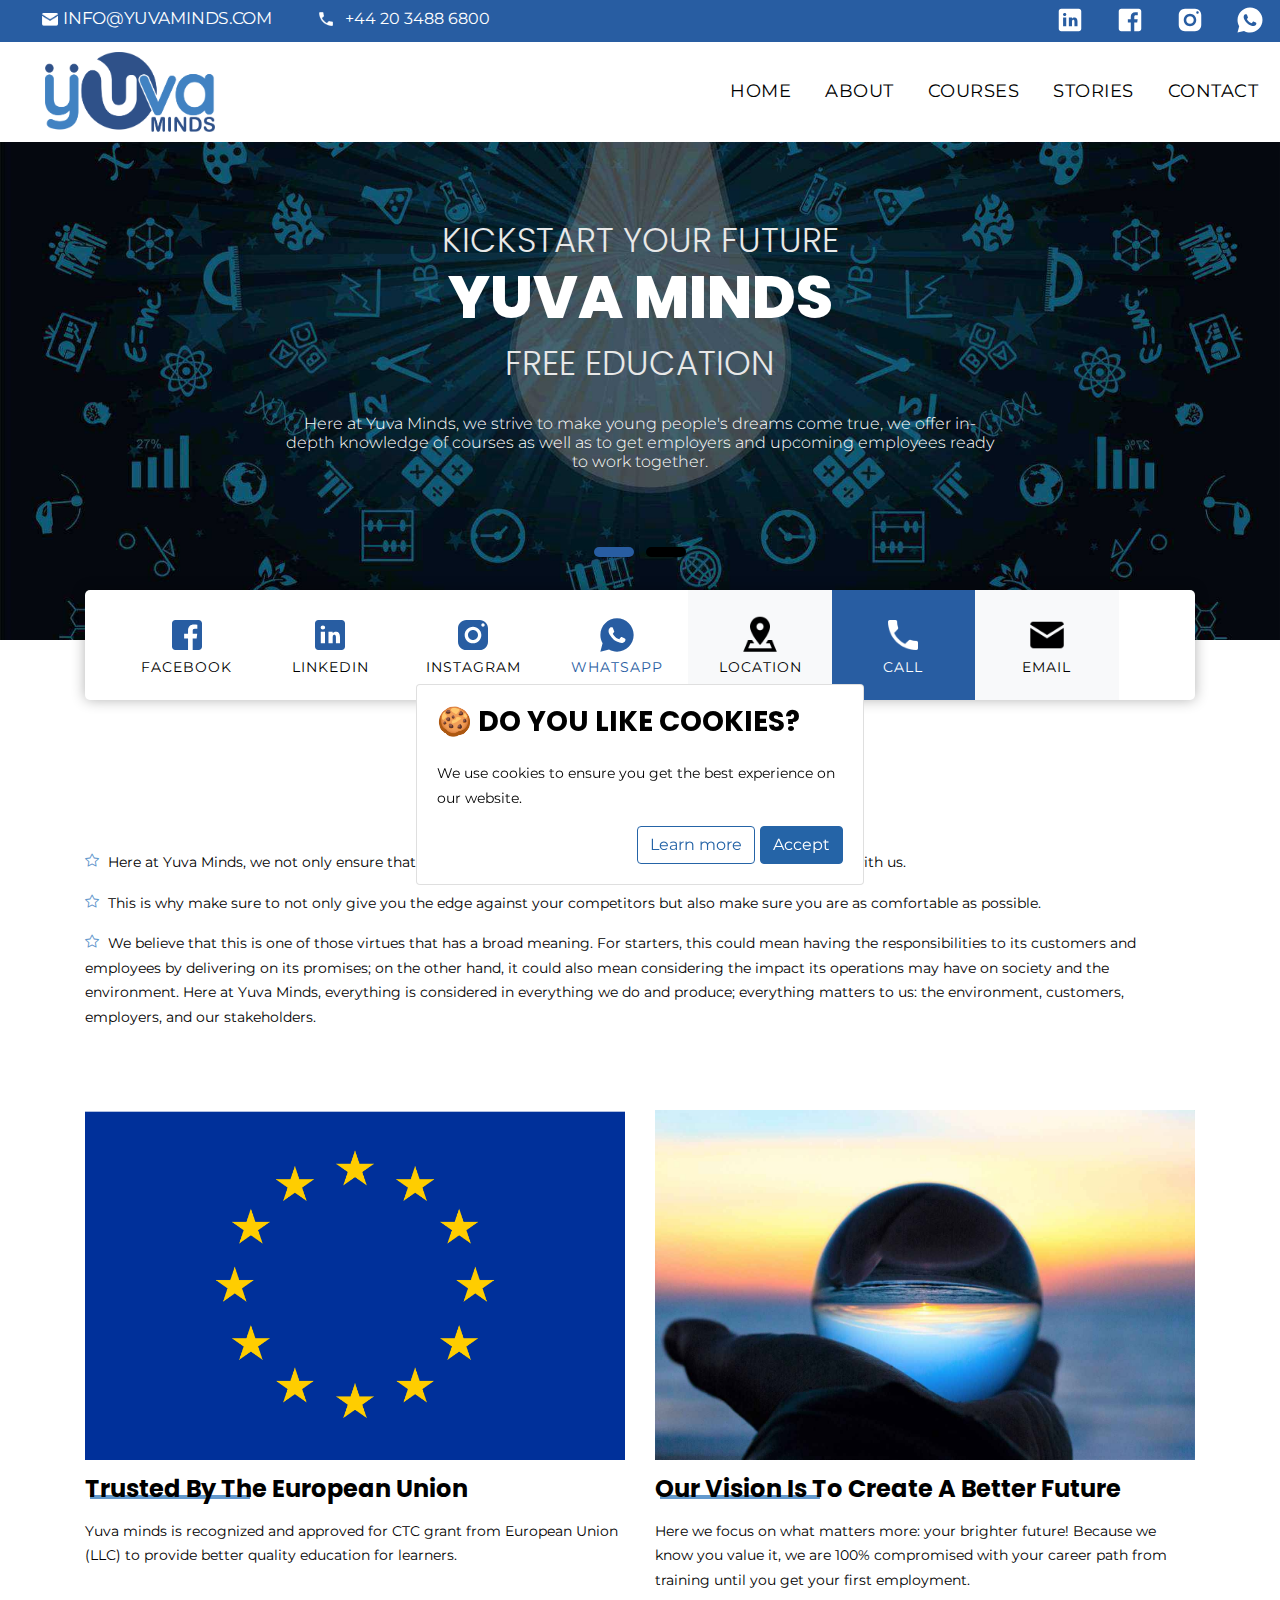
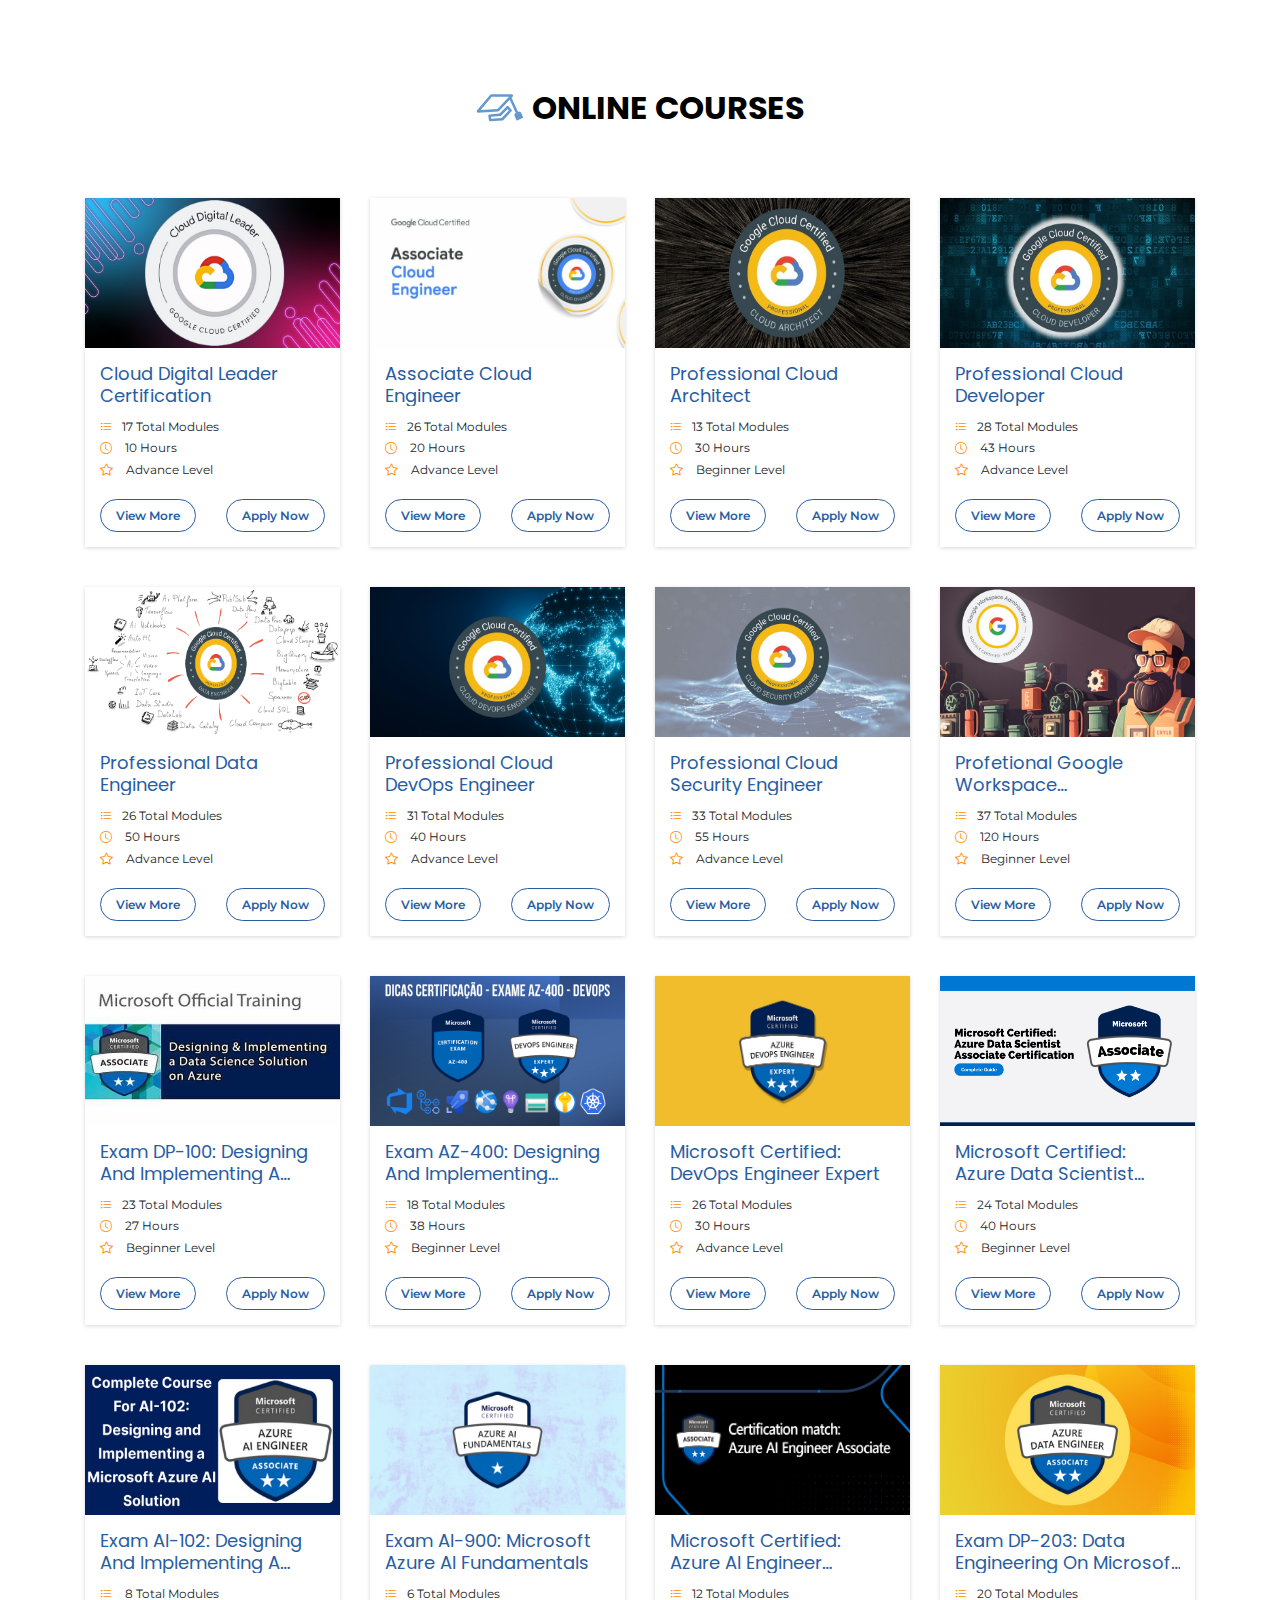
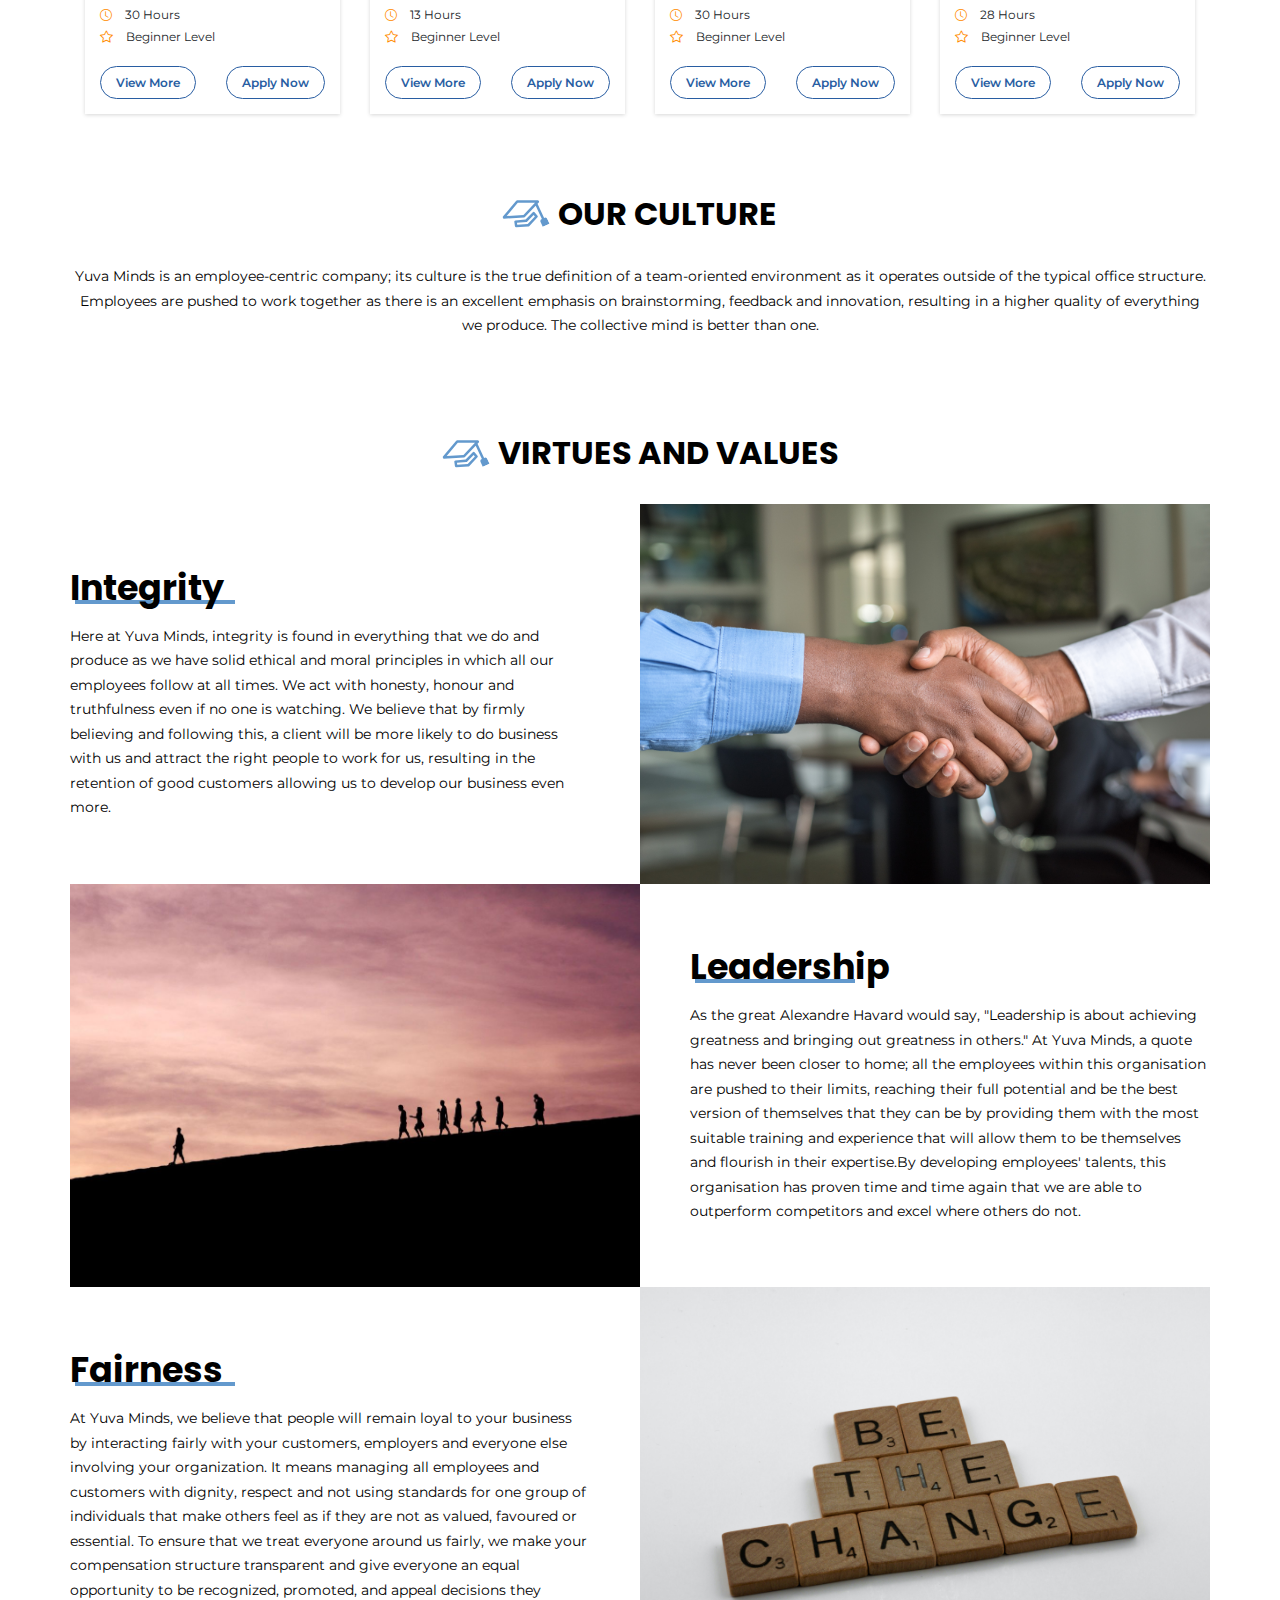
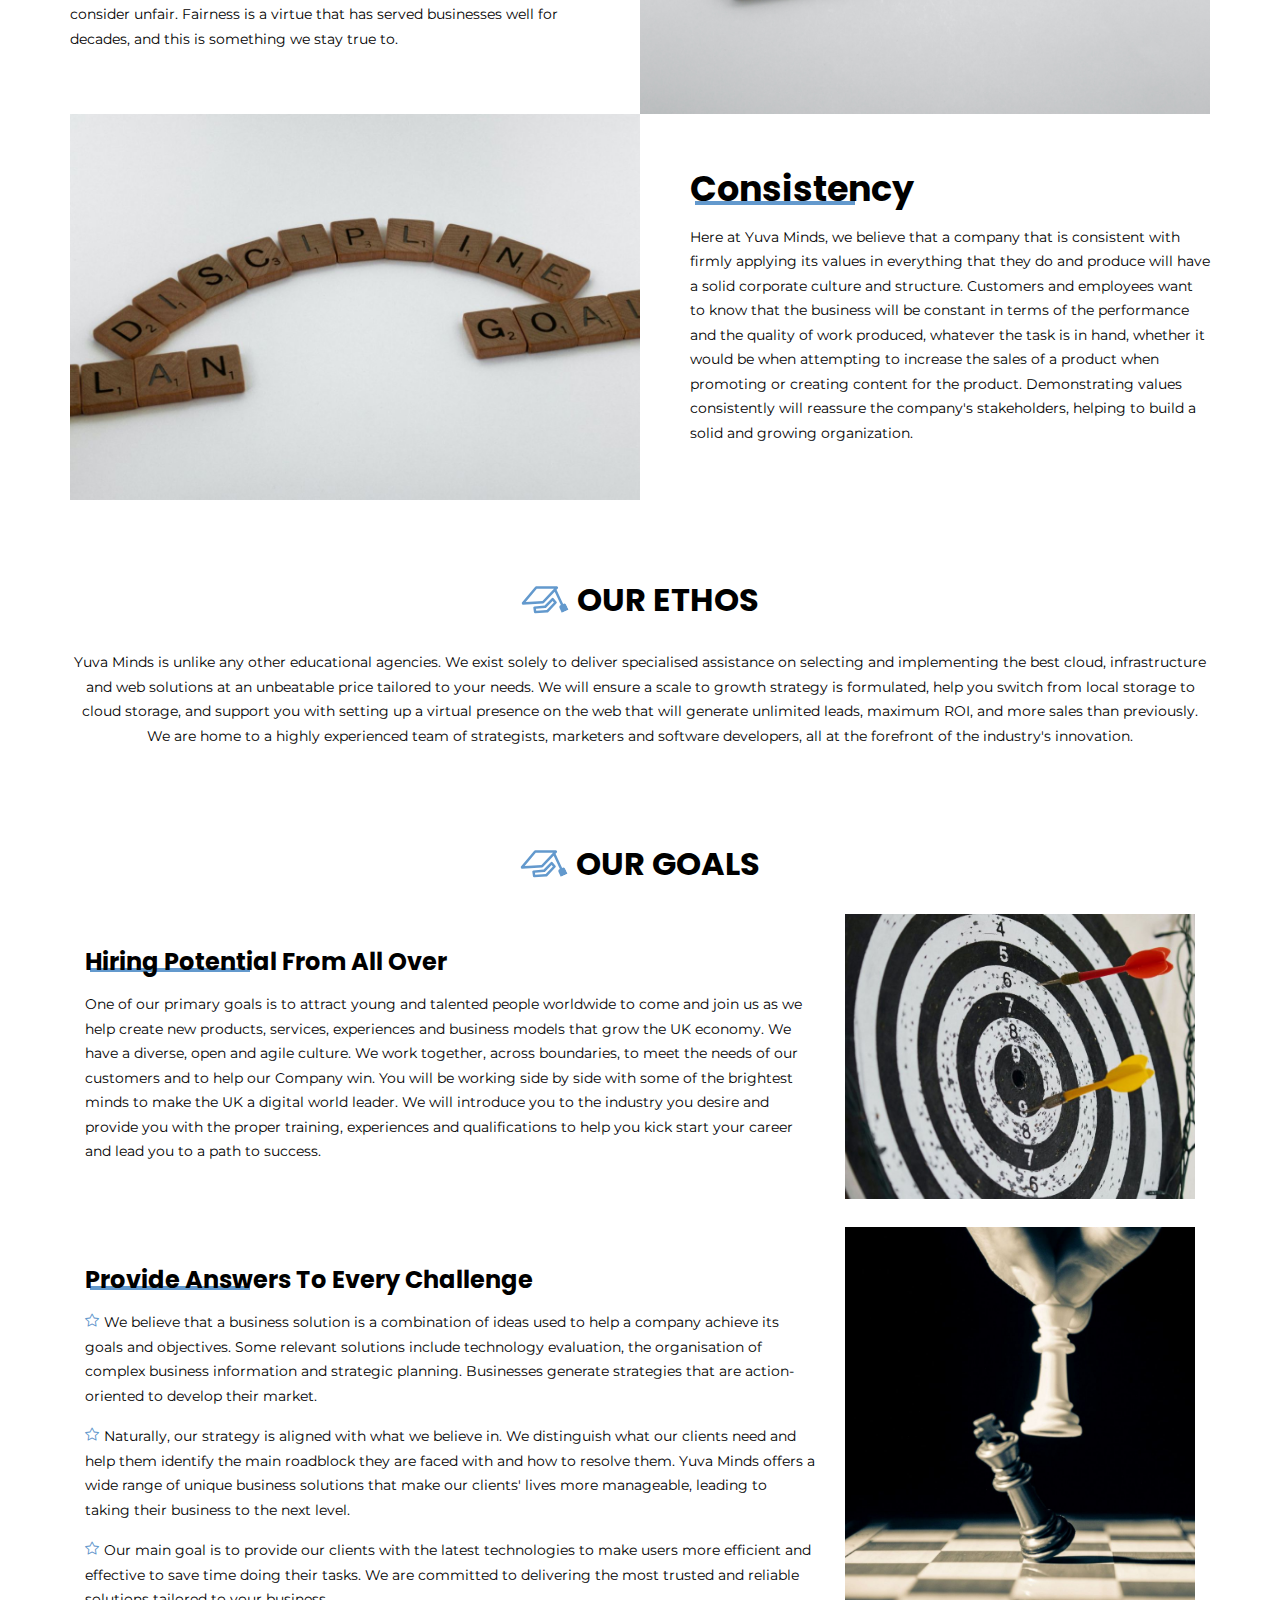
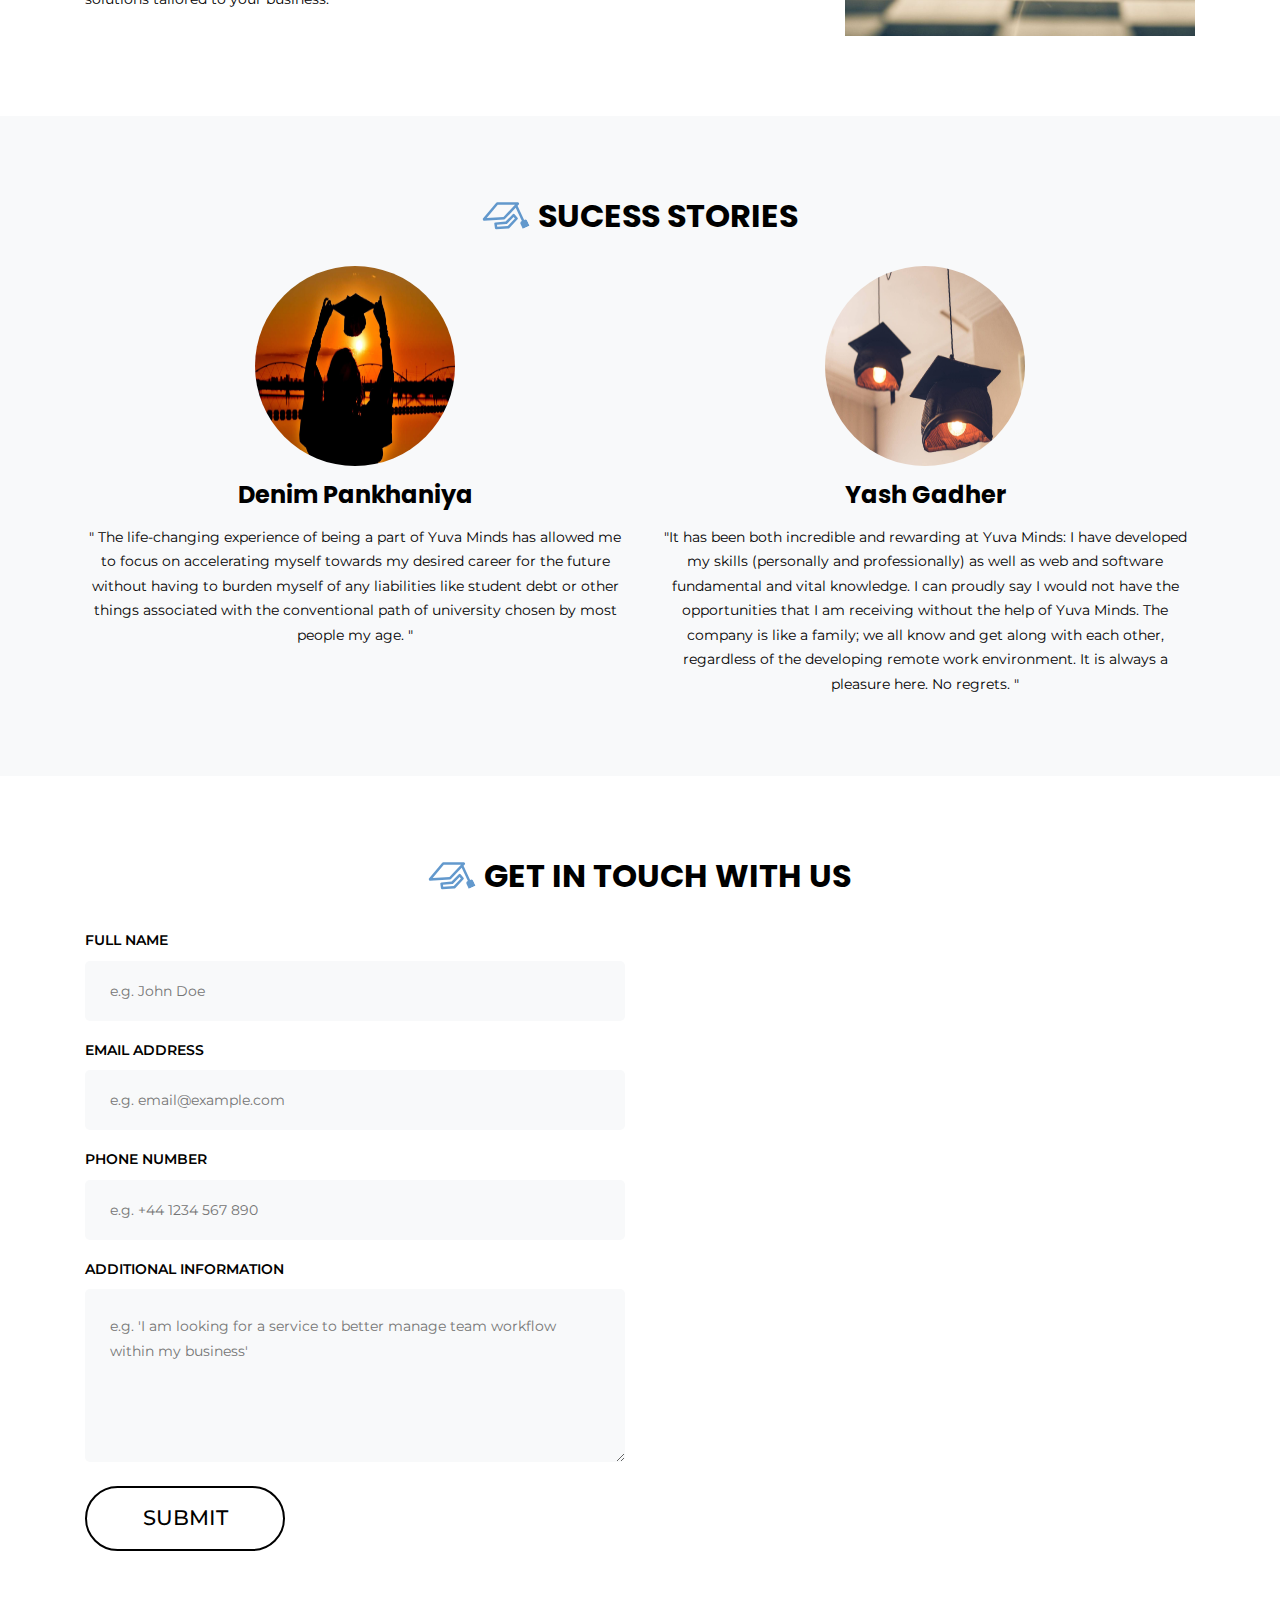
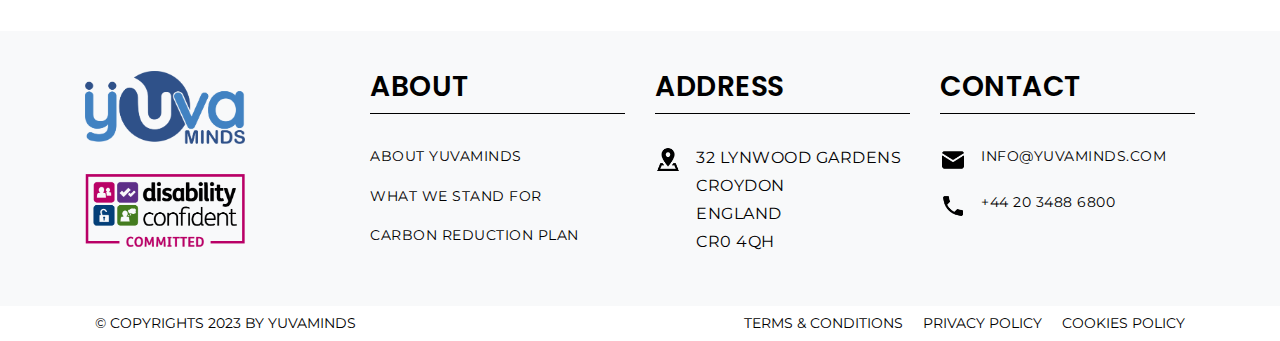
==== commit d4d5c6ac: "footer badge" ====
--- a/index.html
+++ b/index.html
@@ -1942,7 +1942,7 @@
                     <label class="field-text" for="email-address">Email Address</label>
                     <input type="email" name="email-address" id="email-address" placeholder="e.g. email@example.com" required="">
                     <label class="field-text" for="telephone">Phone Number</label>
-                    <input type="telephone" name="phone-number" id="telephone" placeholder="e.g. +44 1234 567 890" required="">
+                    <input type="telephone" name="phone-number" id="telephone" placeholder="e.g. +44 1234 567 890" required=""> 
                     <label class="field-text" for="message">Additional Information</label>
                     <textarea rows="5" name="additional-information" id="message" placeholder="e.g. 'I am looking for a service to better manage team workflow within my business'" required=""></textarea>
                     <input type="hidden" name="_subject" id="email-subject" value="Yuva Minds | Contact Form Submission">
@@ -1971,7 +1971,10 @@
             <div class="footer_blog">
               <div class="full margin-bottom_30">
                 <a href="index.html">
-                  <img class="logo" src="./images/Yuva minds.png" style="width: 200px; margin-top: 50px;" alt="YuvaMinds Official Logo" />
+                  <img class="logo" src="./images/Yuva minds.png" style="width: 160px; margin-top: 15px;" alt="YuvaMinds Official Logo" />
+                </a>
+                <a href="index.html">
+                  <img class="logo" src="./images/dc_badge.png" style="width: 160px; margin-top: 30px;" alt="YuvaMinds Official Logo" />
                 </a>
               </div>
             </div>
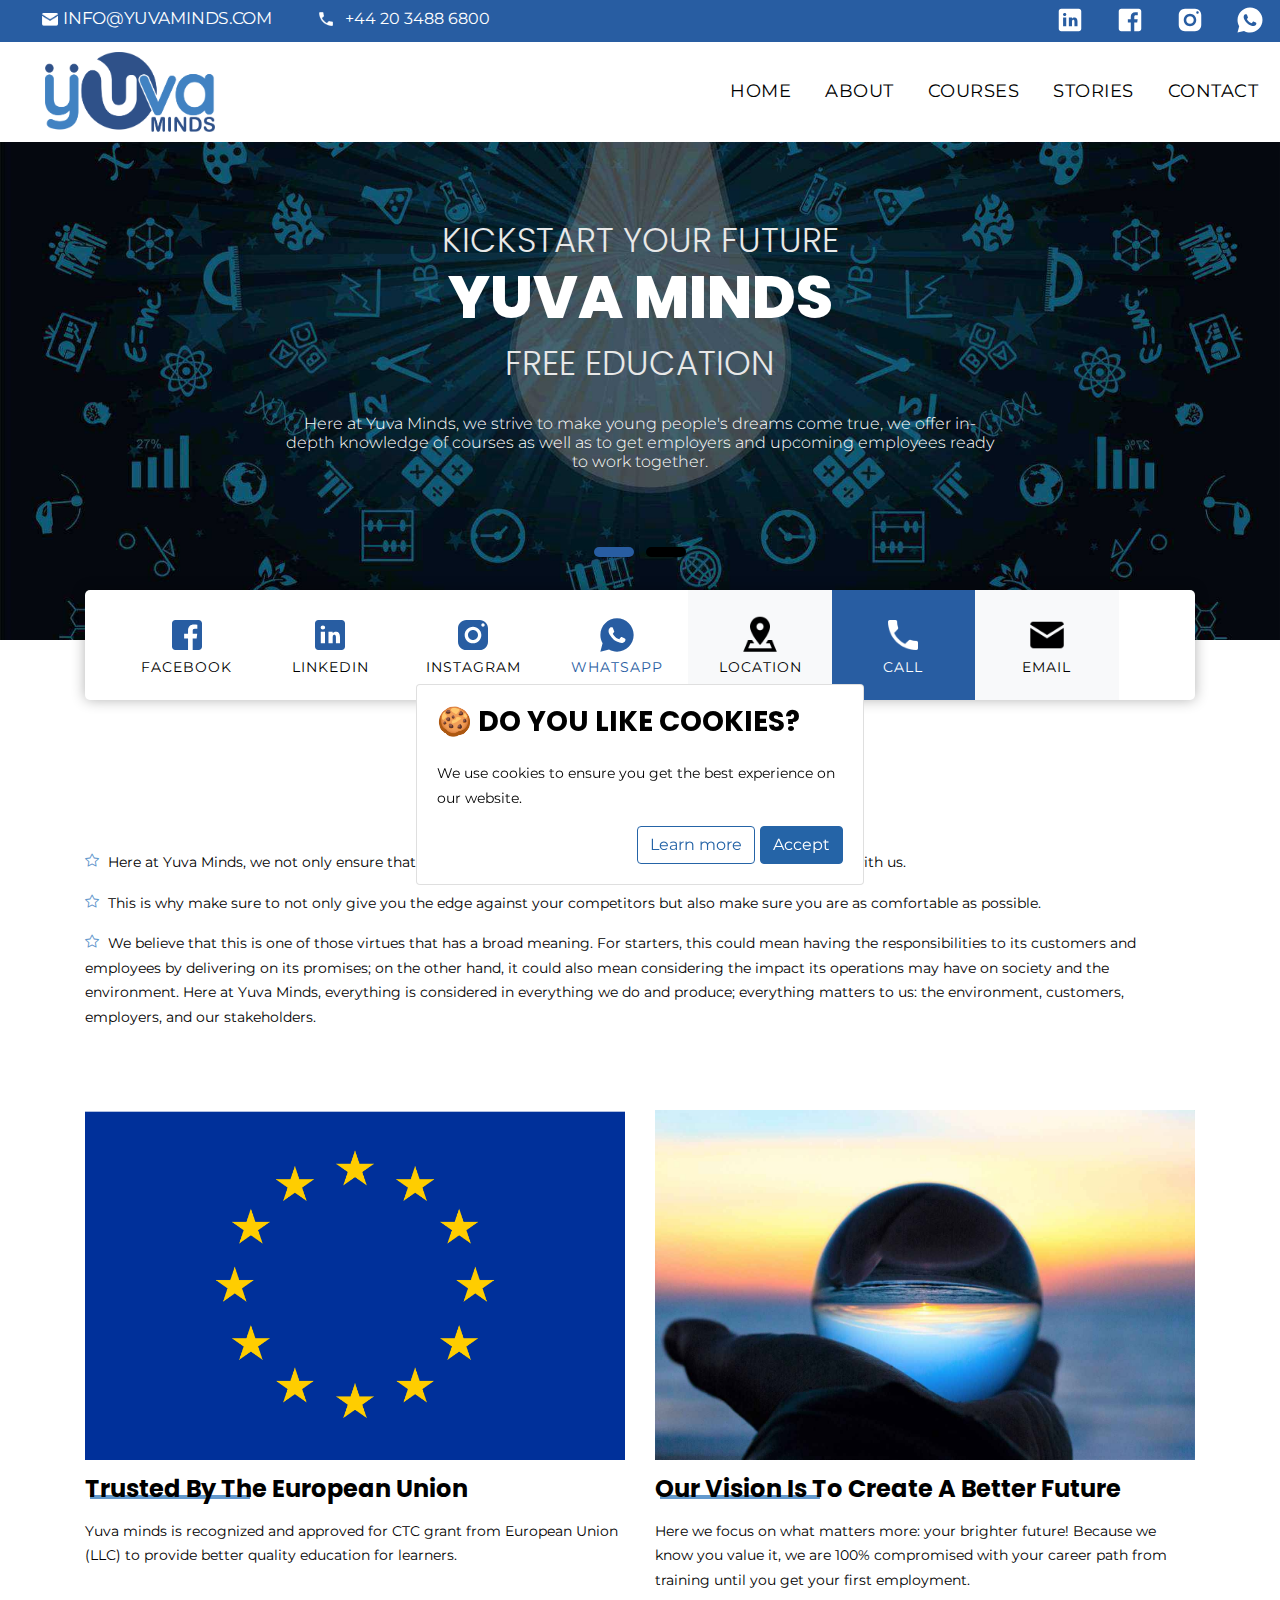
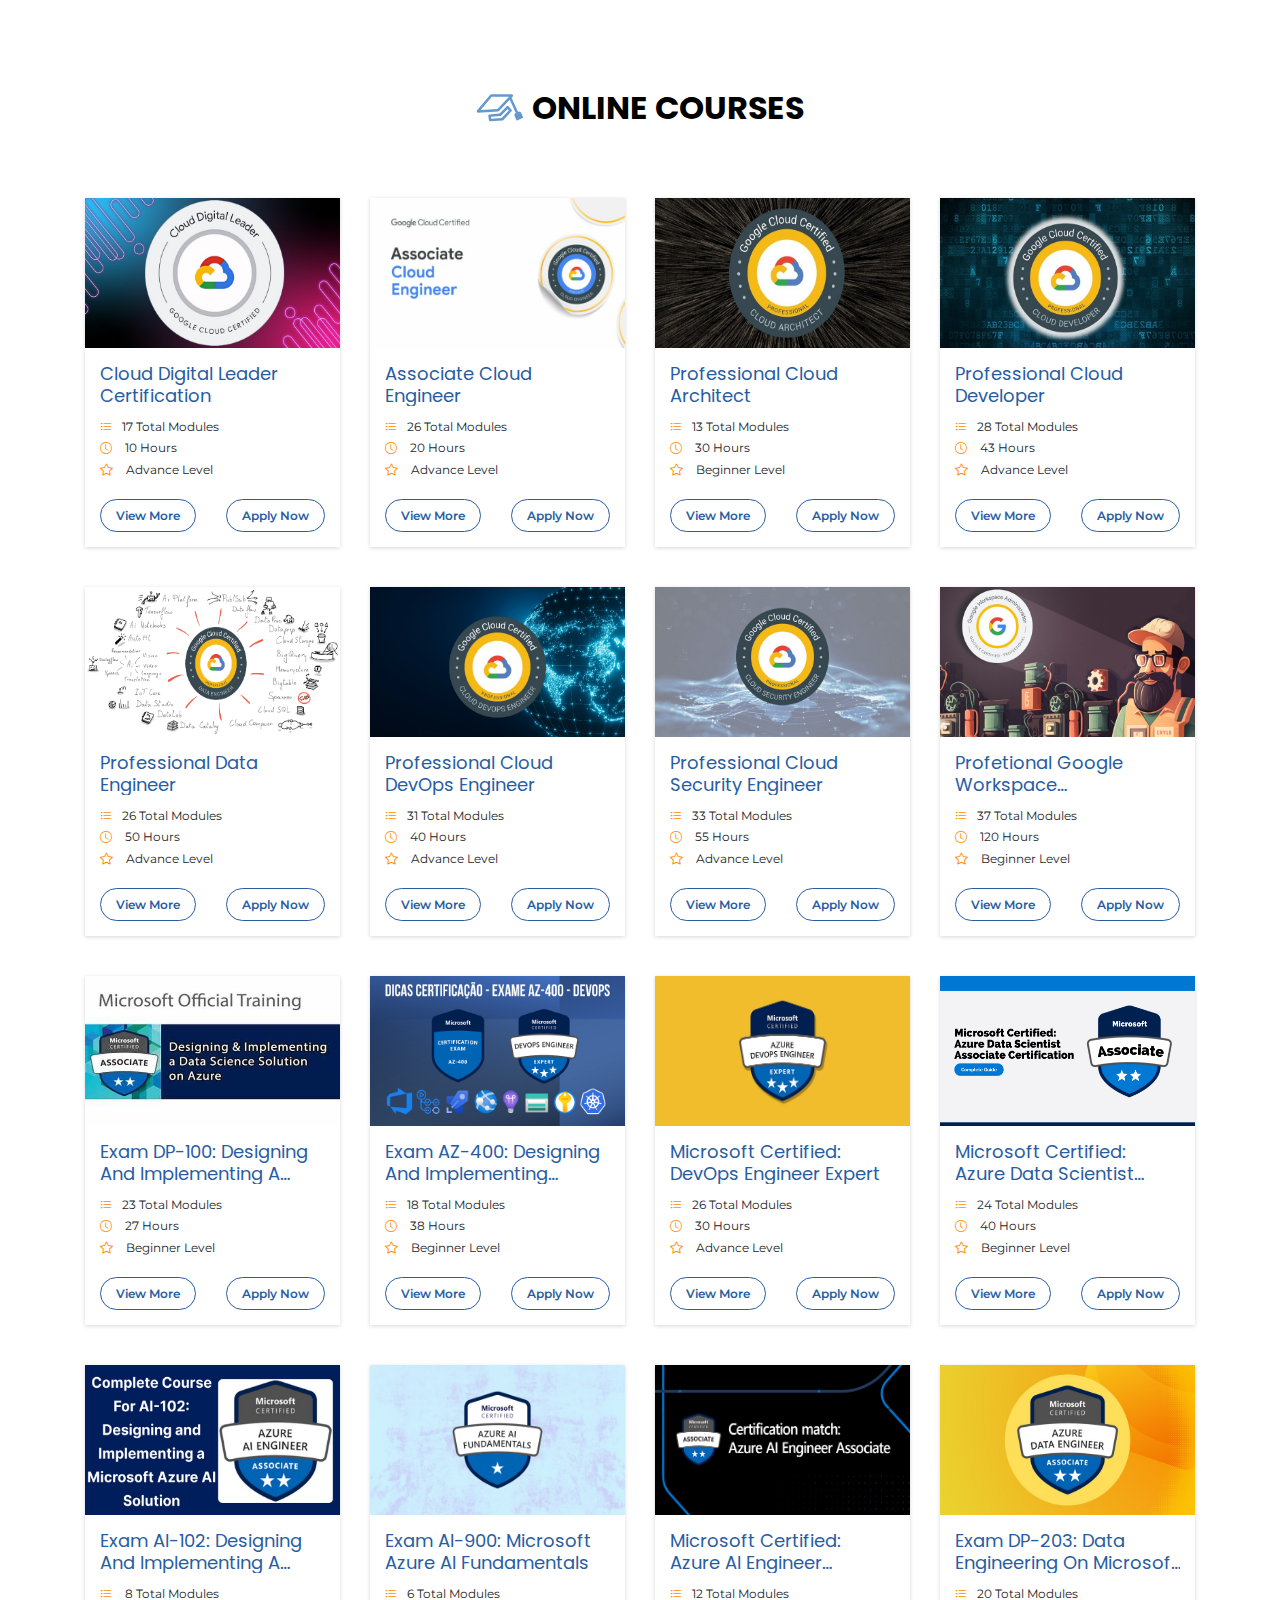
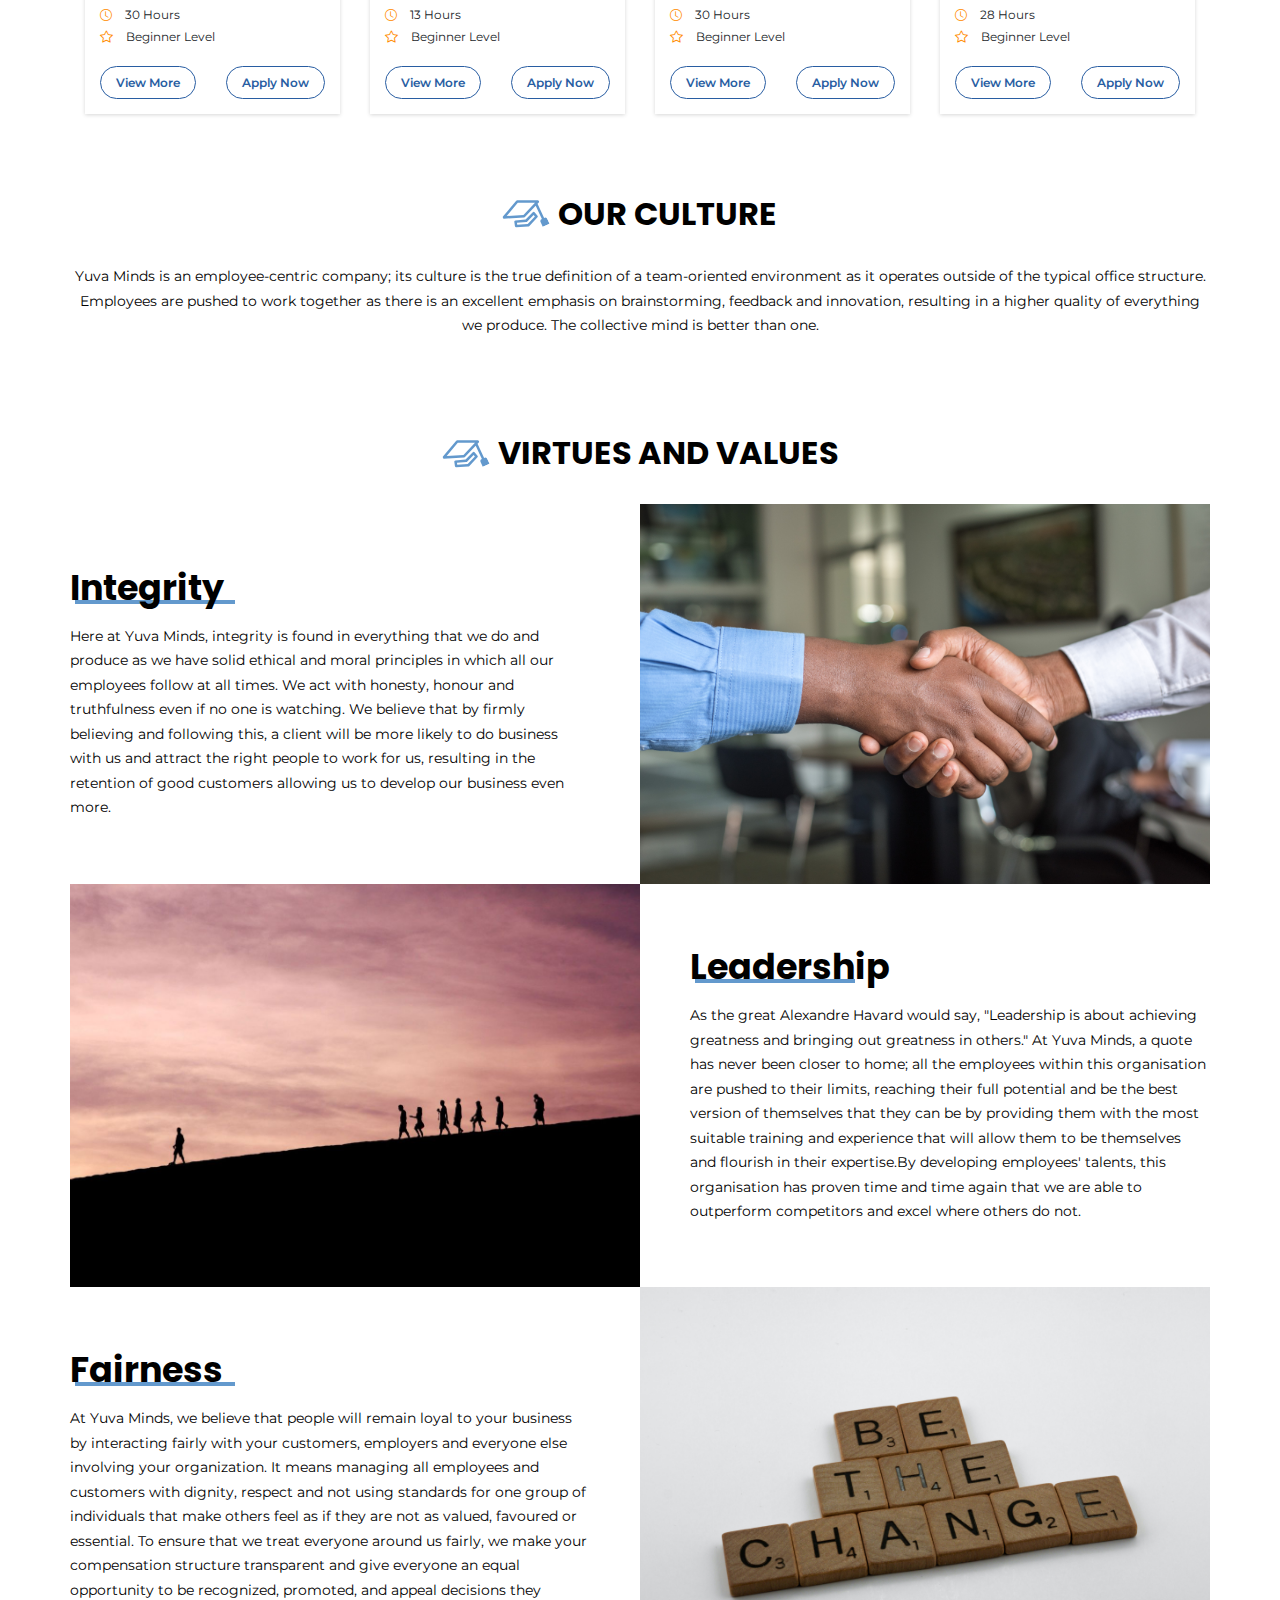
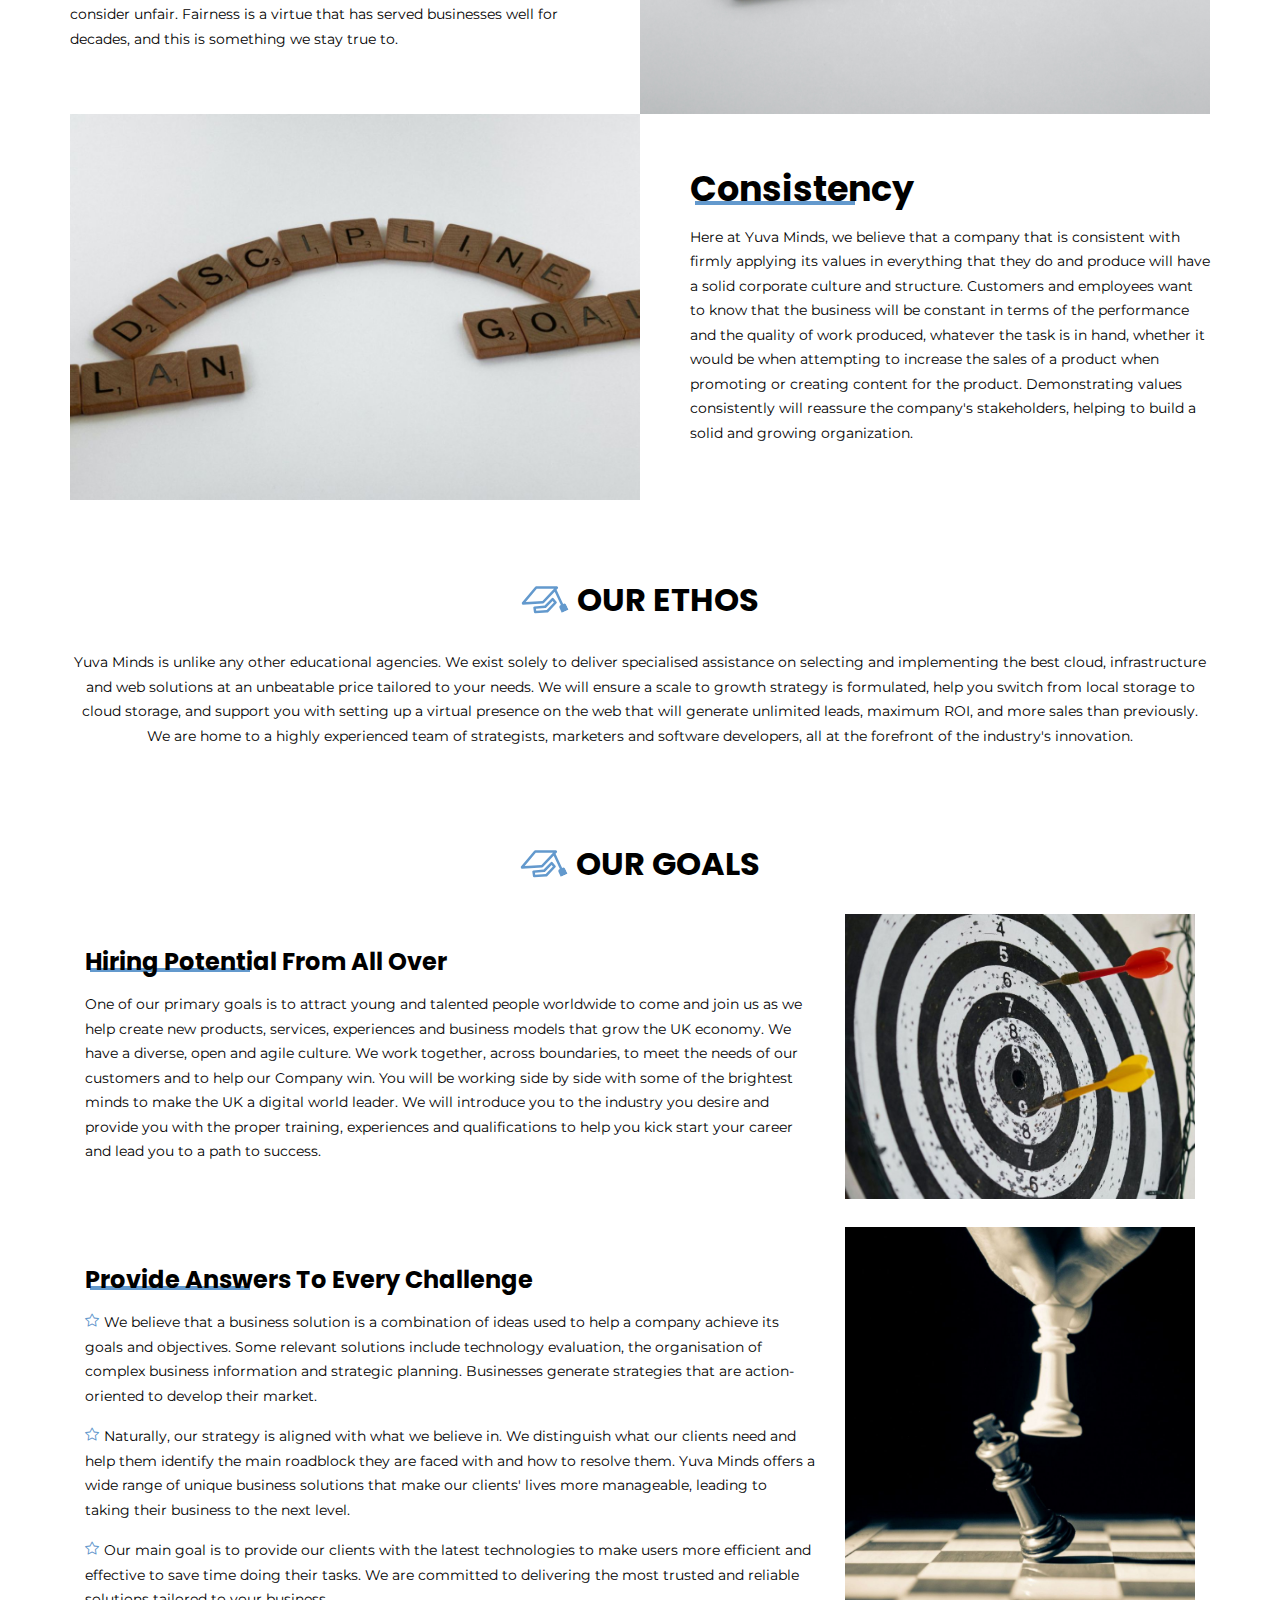
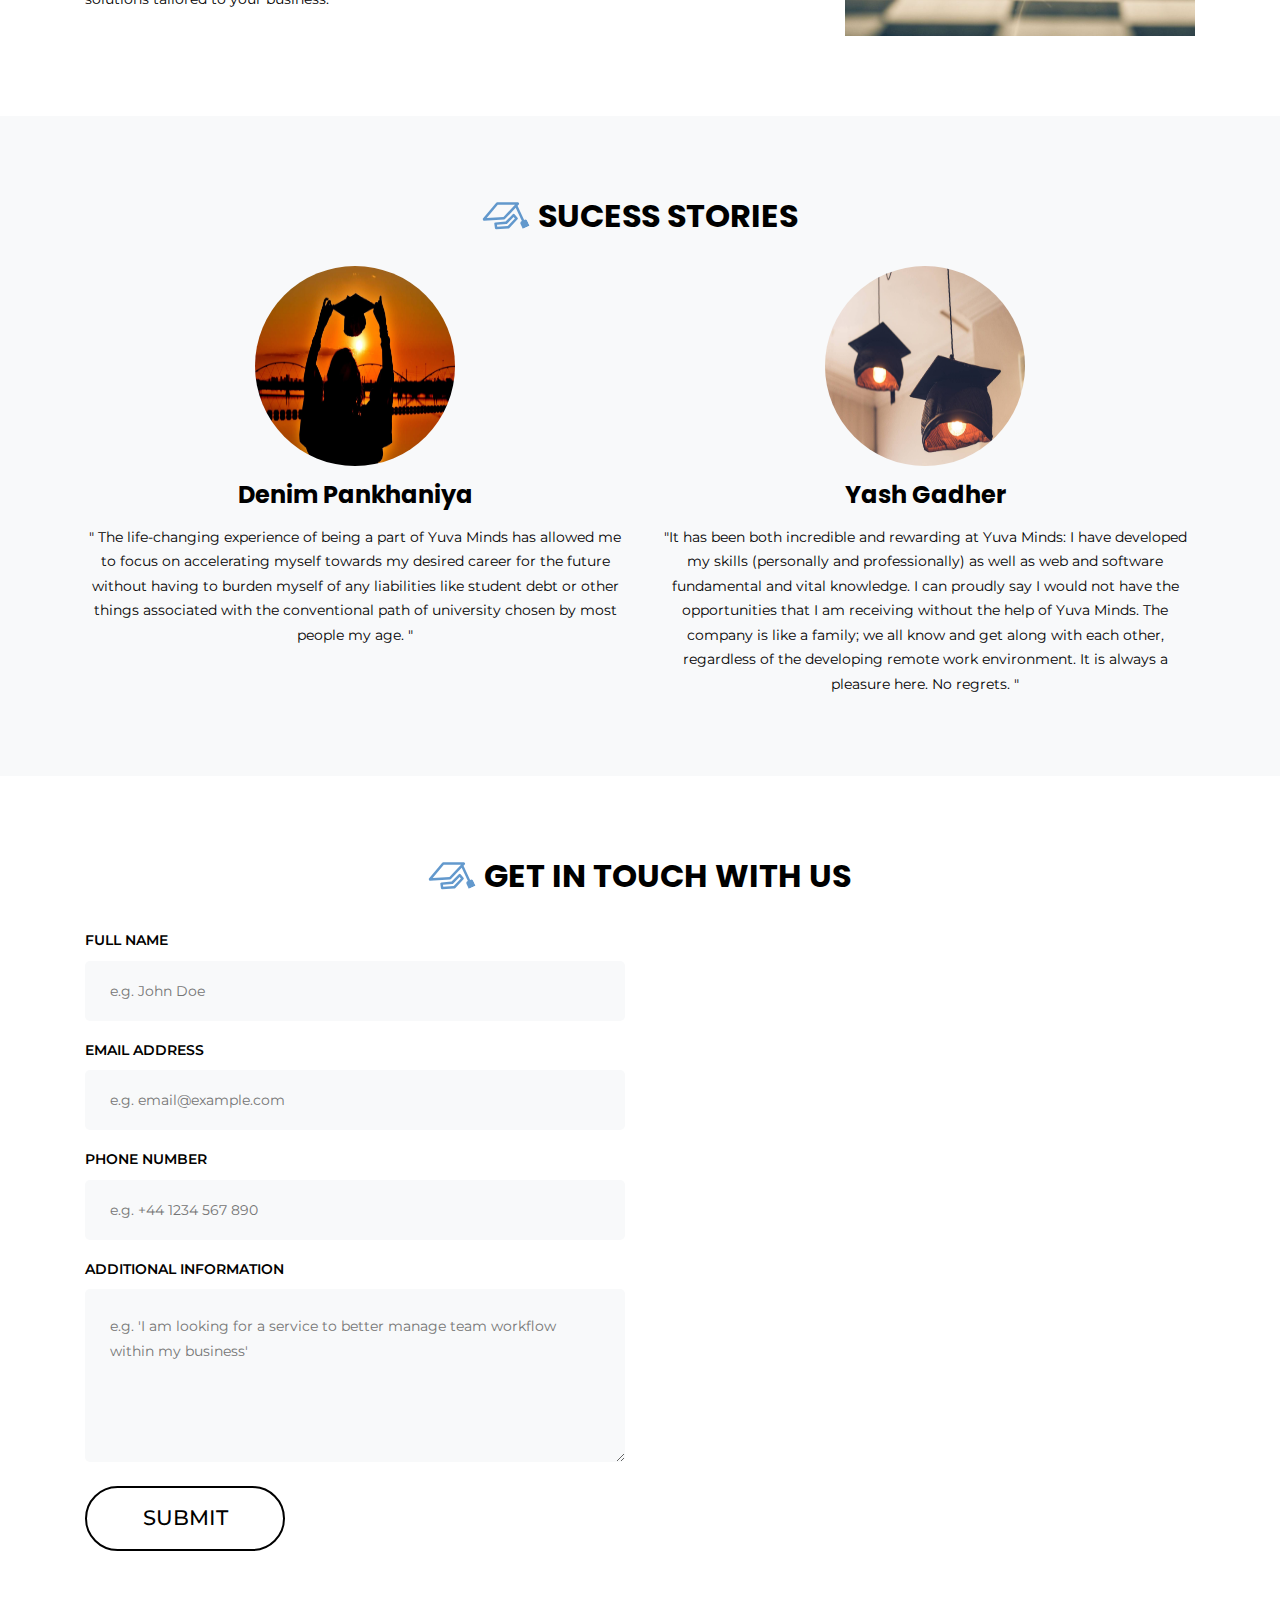
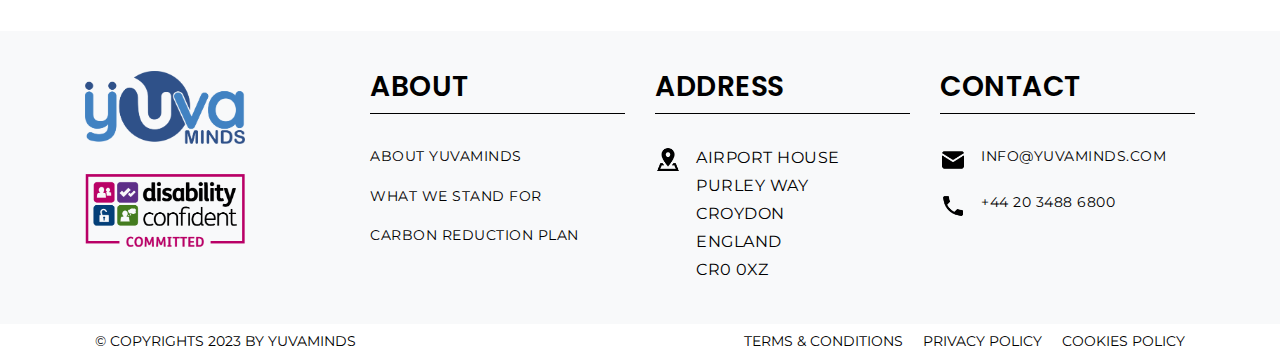
==== commit 38eb7abd: "Update index.html" ====
--- a/index.html
+++ b/index.html
@@ -2002,7 +2002,7 @@
               <h5>Address</h5>
               <ul>
                 <li>
-                  <img src="./images/icons/address_icon.png" alt="YuvaMinds Address" />32 Lynwood Gardens <br />Croydon <br />England <br />CR0 4QH
+                  <img src="./images/icons/address_icon.png" alt="YuvaMinds Address" />Airport House Purley Way <br />Croydon <br />England <br />CR0 0XZ
                 </li>
               </ul>
             </div>
@@ -2244,4 +2244,4 @@
       });
     </script>
   </body>
-</html>+</html>
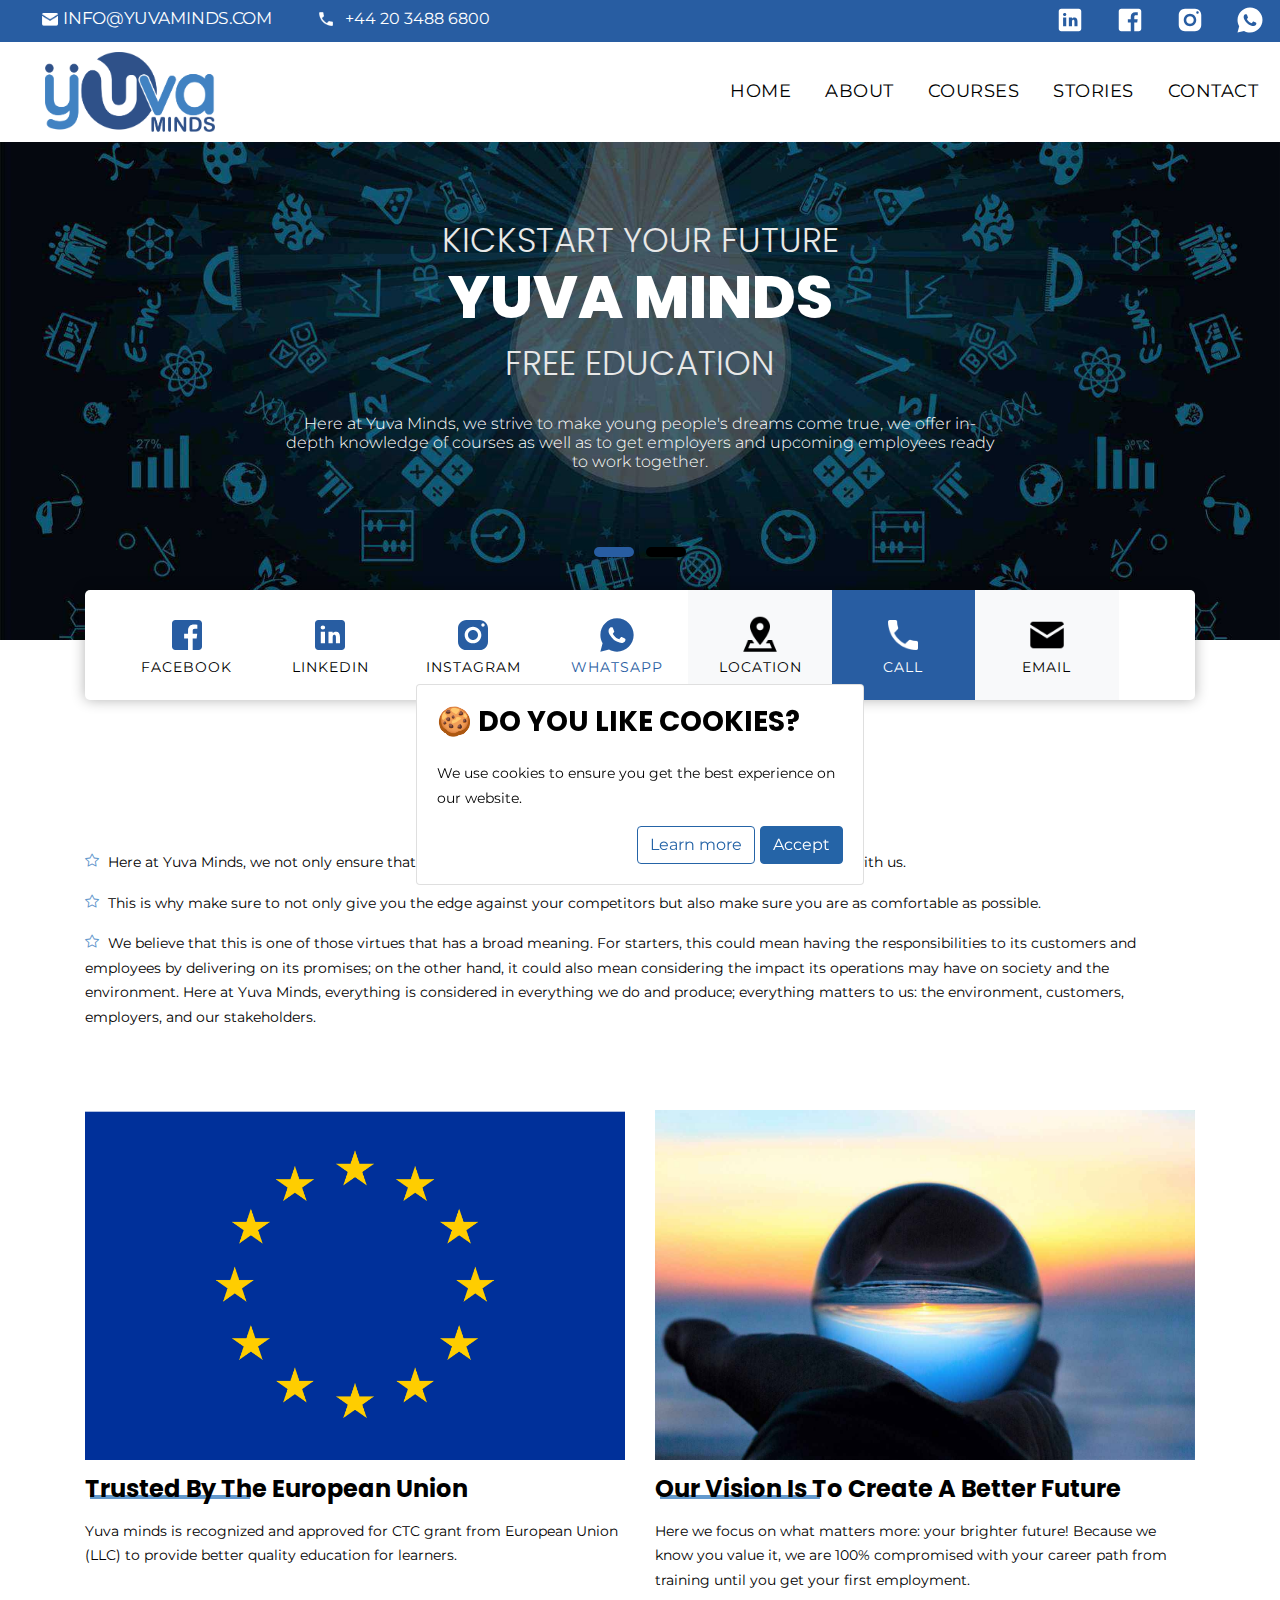
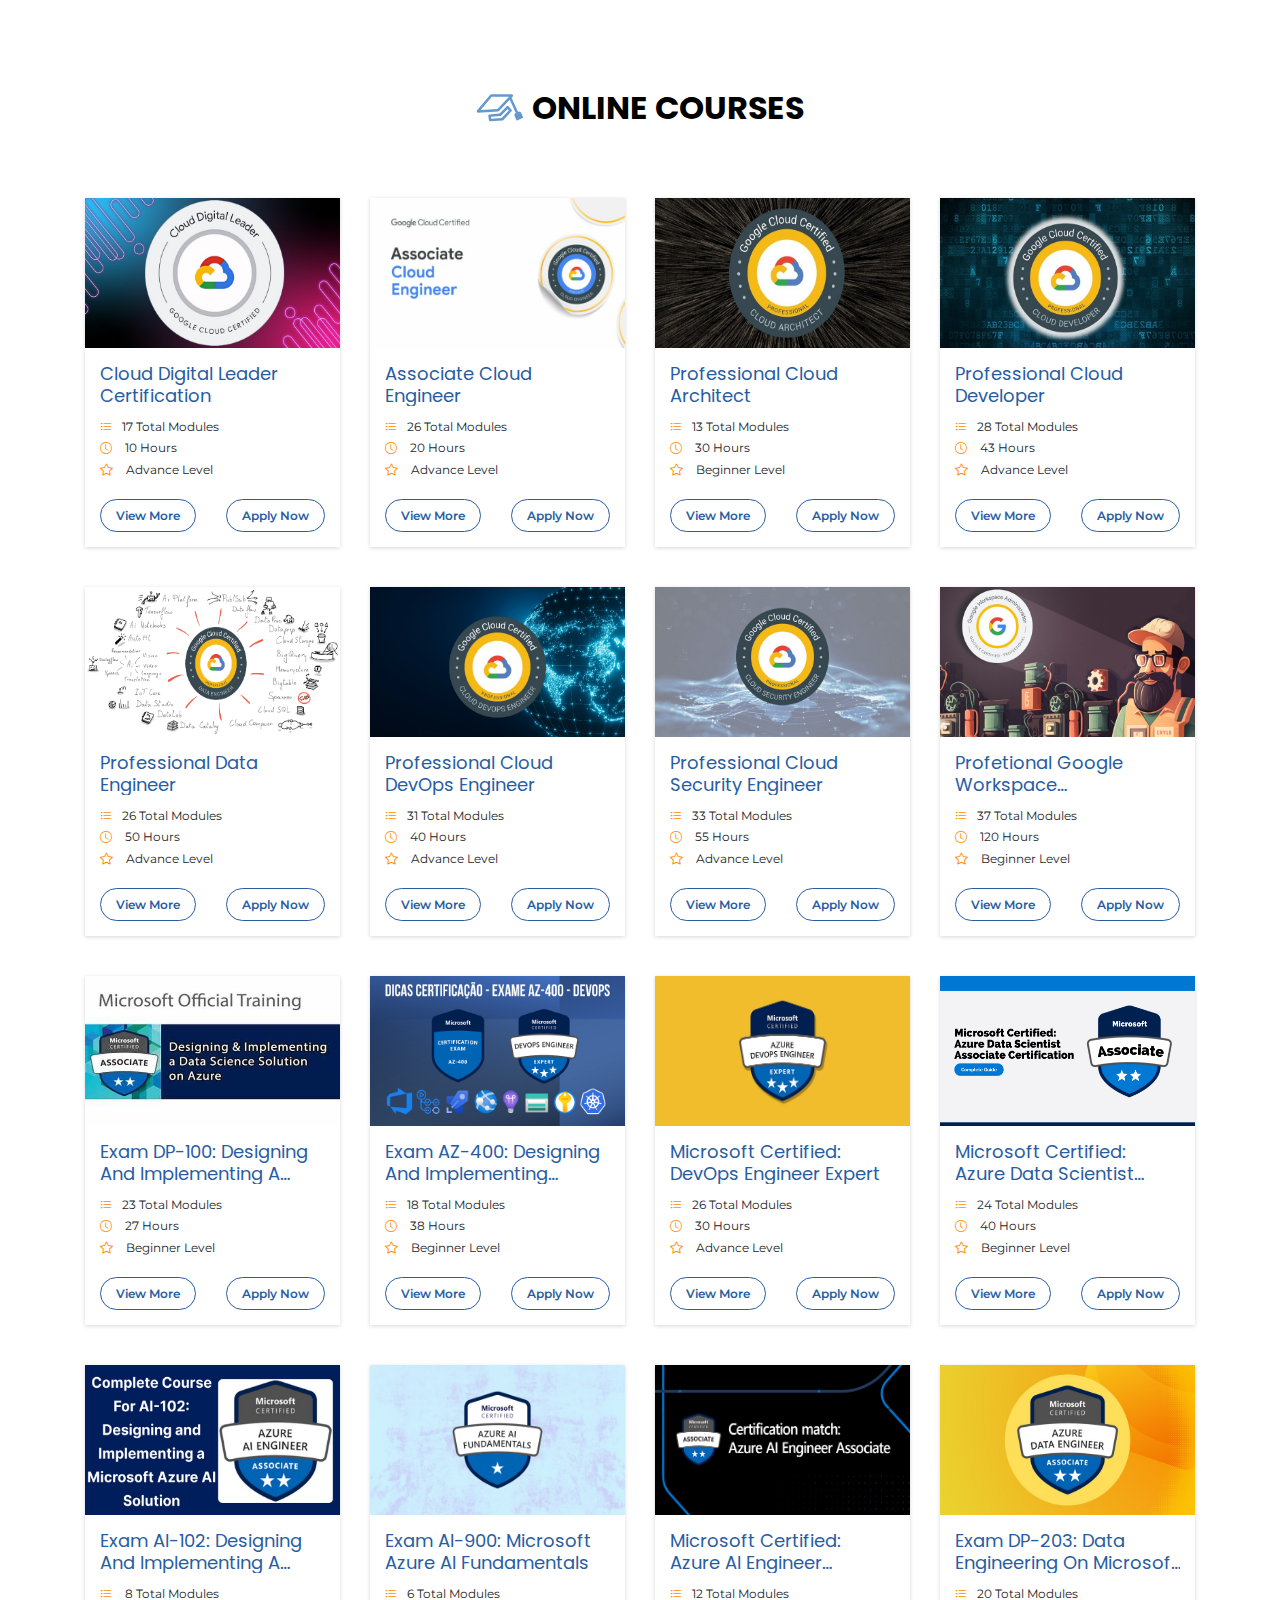
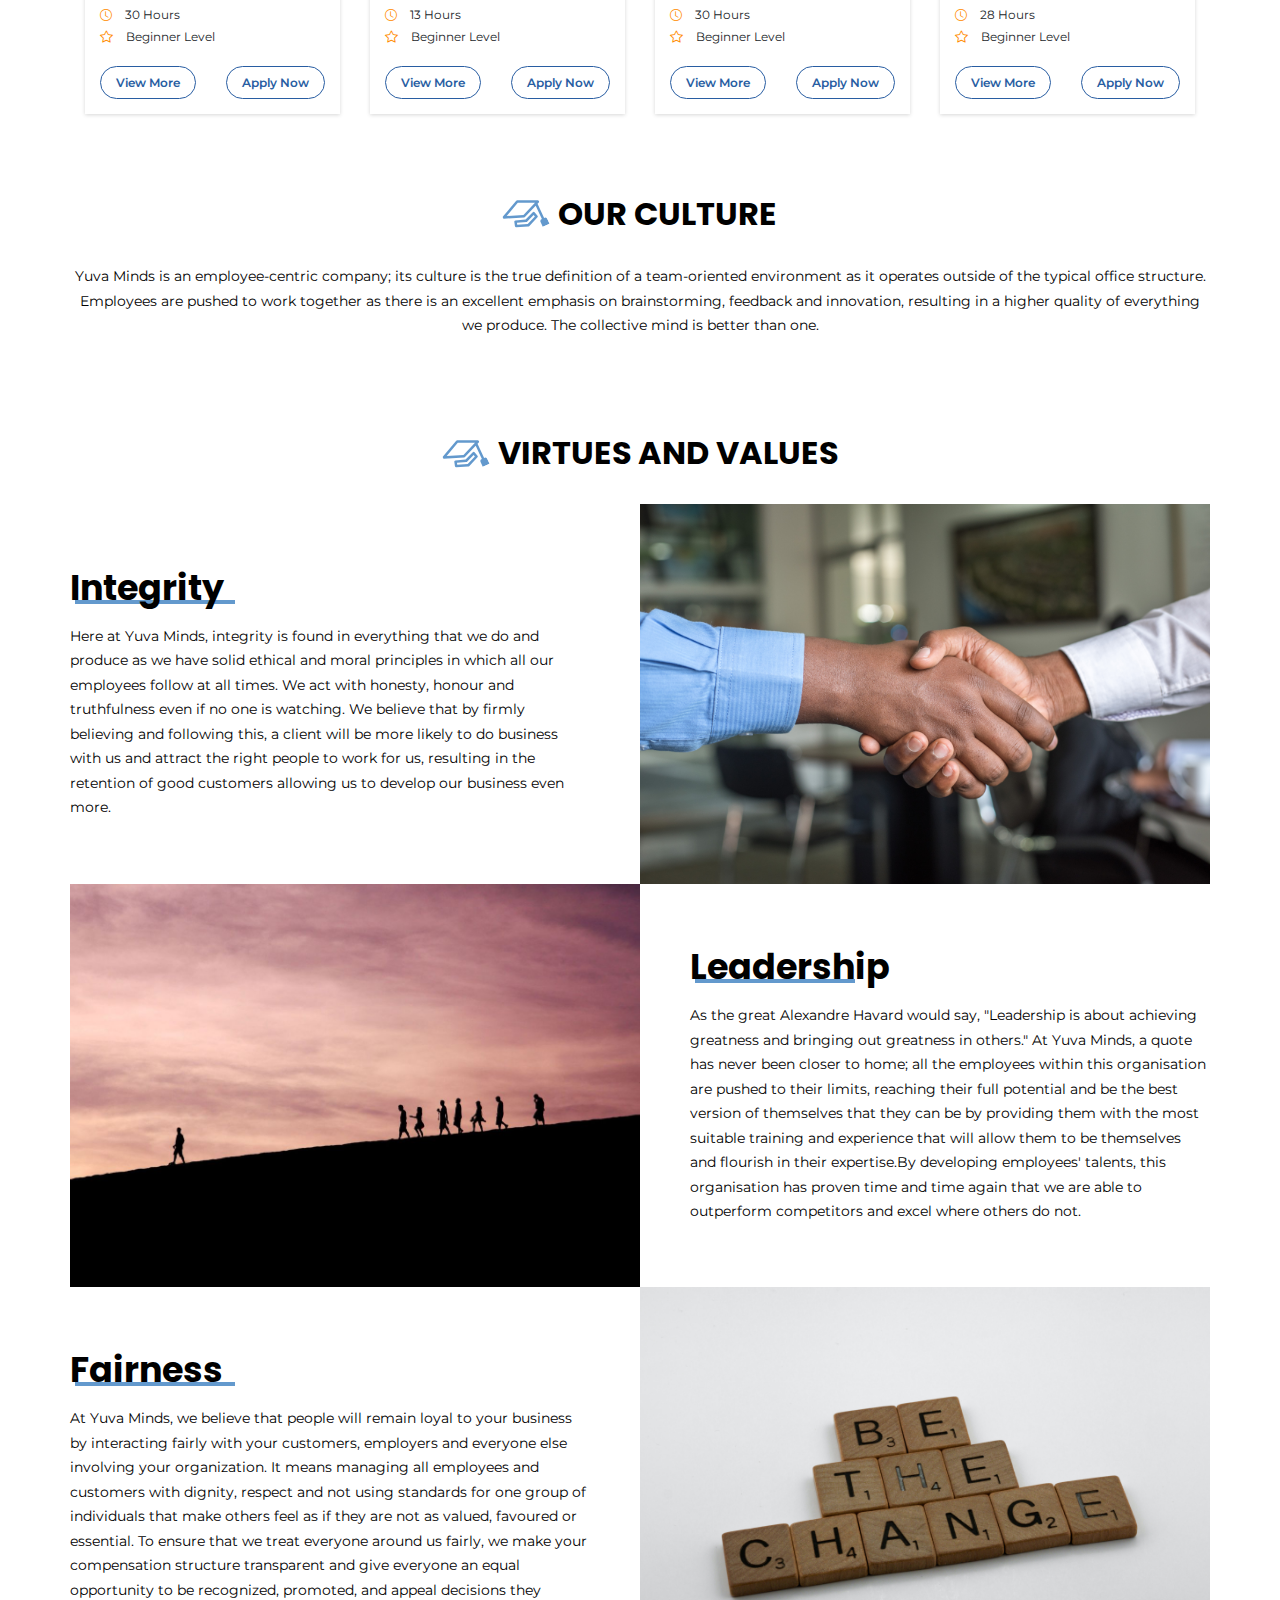
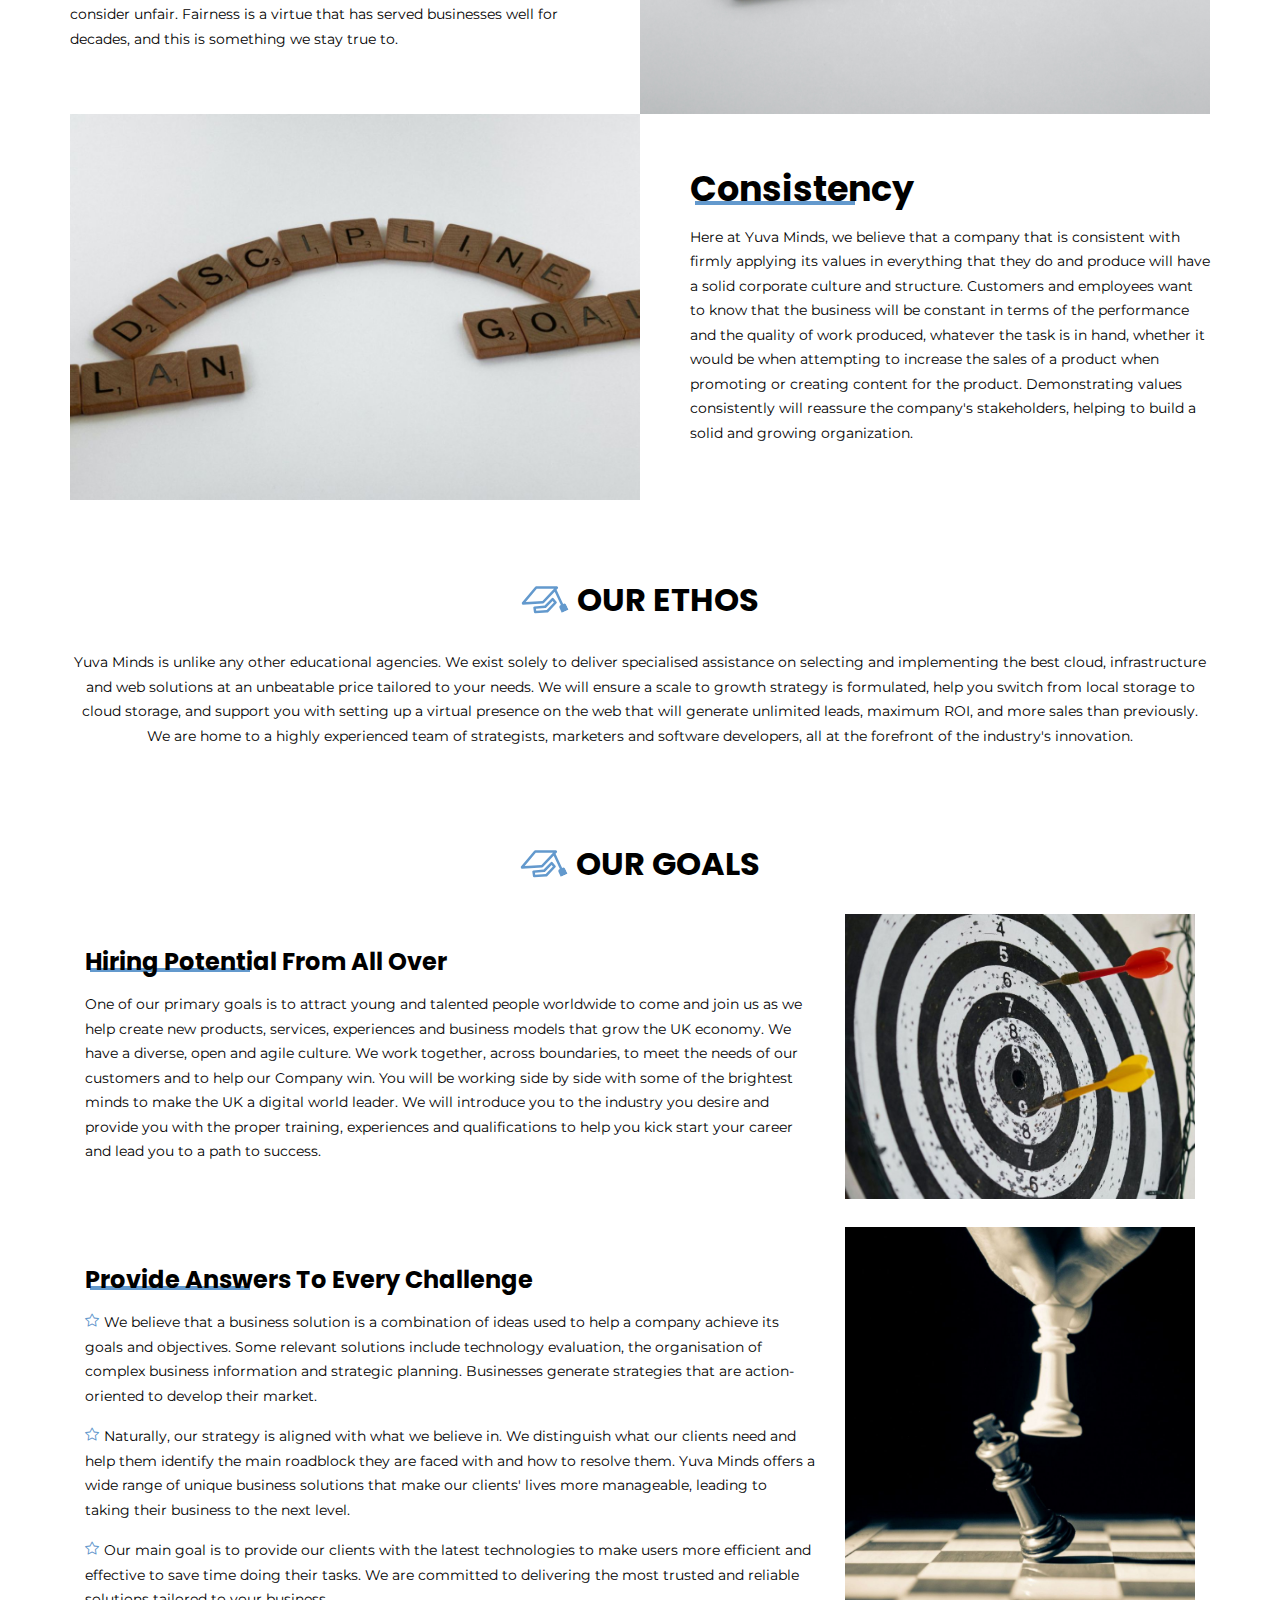
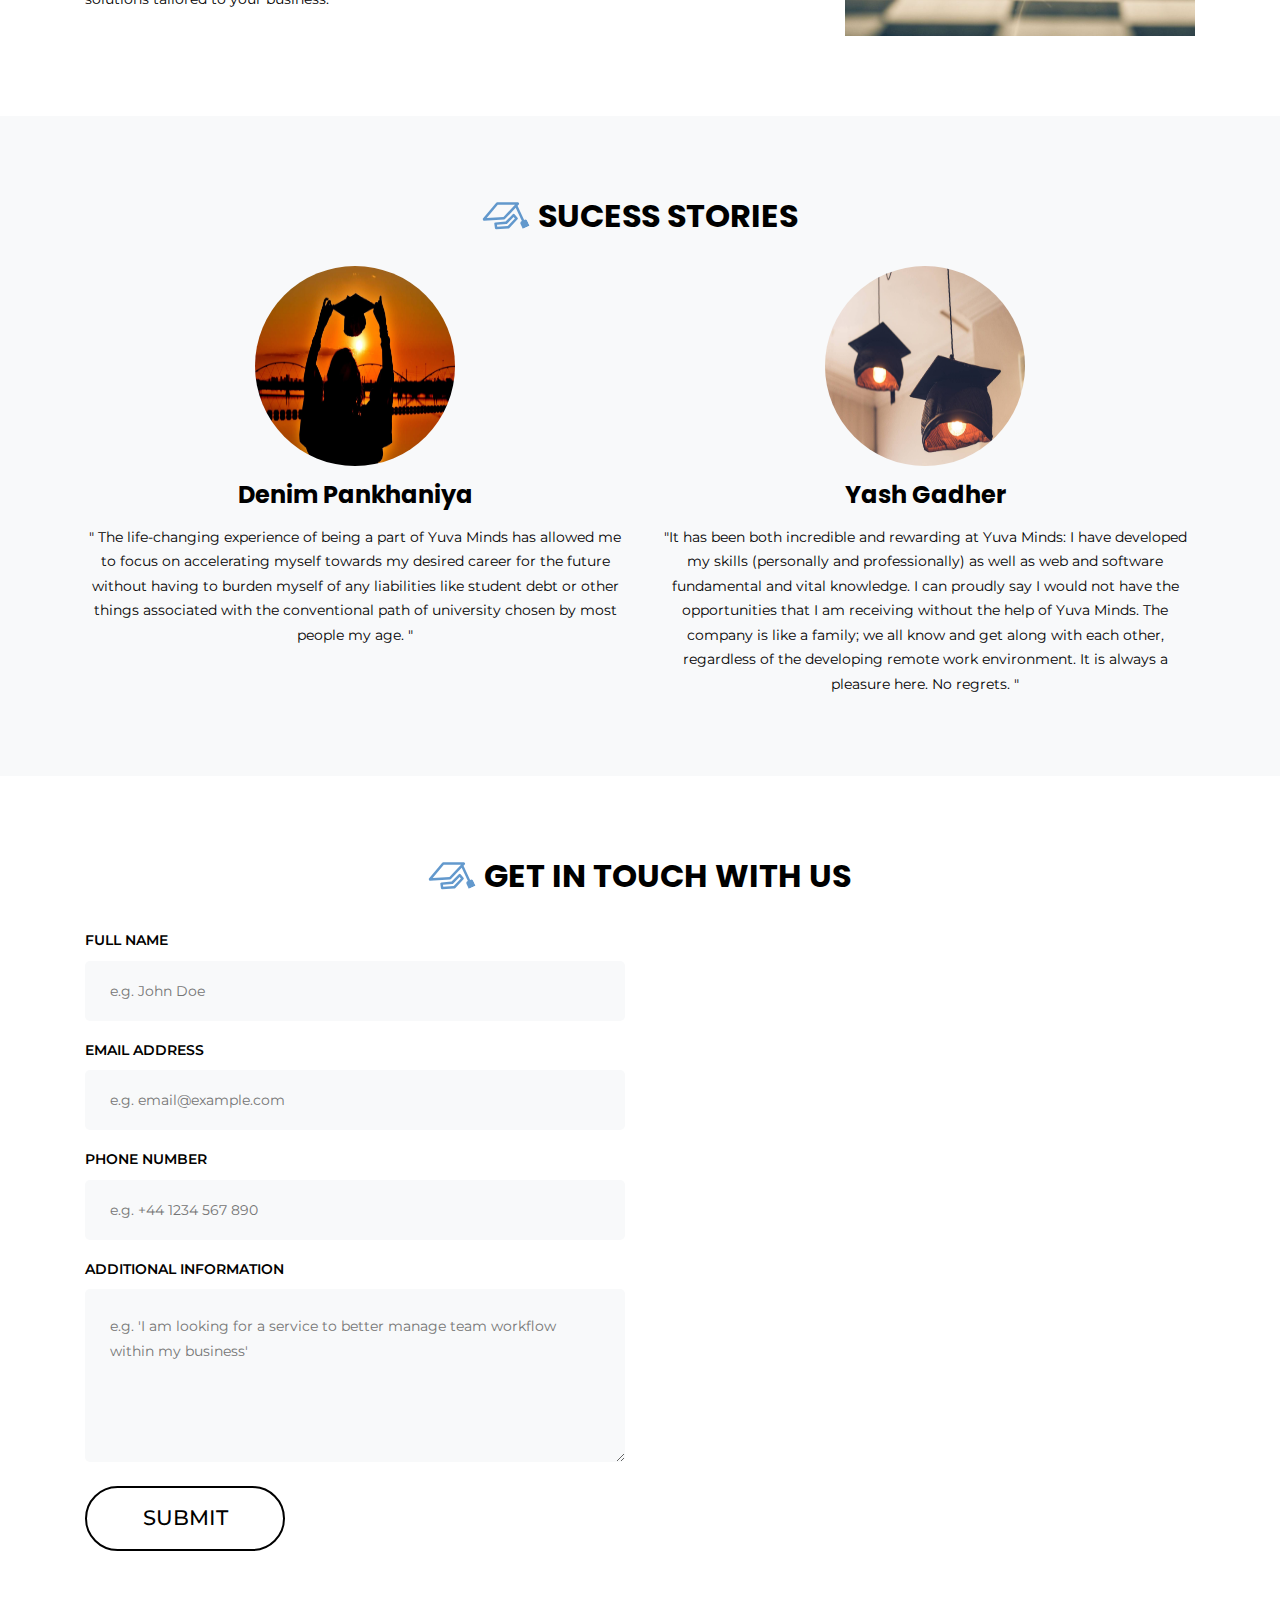
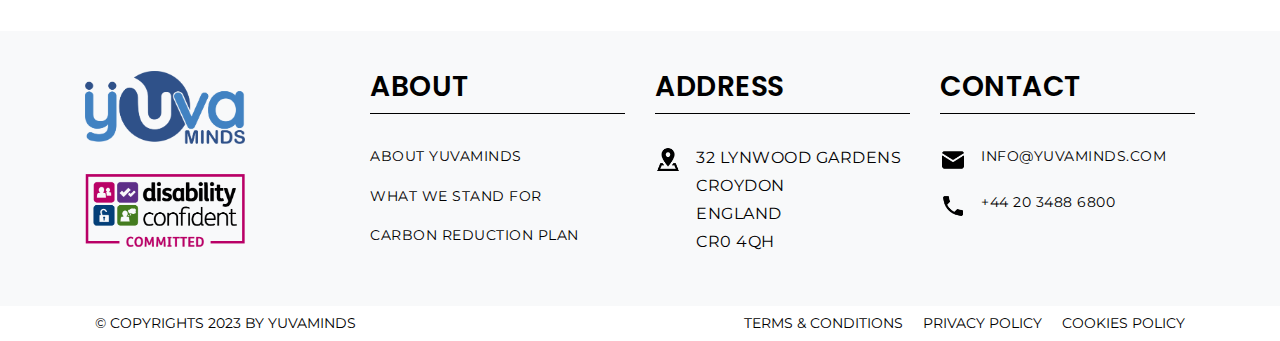
==== commit a08bcf9f: "Update index.html" ====
--- a/index.html
+++ b/index.html
@@ -1956,8 +1956,8 @@
           </div>
           <div class="col-md-6 col-sm-12">
             <div class="full float-right_img">
-              <iframe src="https://www.google.com/maps/embed?pb=!1m18!1m12!1m3!1d2490.9906852924923!2d-0.12290984848626055!3d51.366467928718514!2m3!1f0!2f0!3f0!3m2!1i1024!2i768!4f13.1!3m3!1m2!1s0x4876076b165915ab%3A0x33af98f1e51c3ad6!2s32%20Lynwood%20Gardens%2C%20Beddington%2C%20London%2C%20Croydon%20CR0%204QH!5e0!3m2!1sen!2suk!4v1634893633579!5m2!1sen!2suk" width="490" height="540" style="border:0;" allowfullscreen="" loading="lazy"></iframe>
-            </div>
+              <iframe src="https://www.google.com/maps/embed?pb=!1m18!1m12!1m3!1d2491.5380147084065!2d-0.11721959999999998!3d51.3564053!2m3!1f0!2f0!3f0!3m2!1i1024!2i768!4f13.1!3m3!1m2!1s0x48760767eed45581%3A0xa0299974e17d96db!2sAirport%20House%2C%20265%20Purley%20Way%2C%20Croydon%20CR0%200XZ%2C%20UK!5e0!3m2!1sen!2sin!4v1704307623062!5m2!1sen!2sin" width="490" height="540" style="border:0;" allowfullscreen="" loading="lazy" referrerpolicy="no-referrer-when-downgrade"></iframe> 
+	    </div>
           </div>
         </div>
       </div>
@@ -2002,7 +2002,7 @@
               <h5>Address</h5>
               <ul>
                 <li>
-                  <img src="./images/icons/address_icon.png" alt="YuvaMinds Address" />Airport House Purley Way <br />Croydon <br />England <br />CR0 0XZ
+                  <img src="./images/icons/address_icon.png" alt="YuvaMinds Address" />32 Lynwood Gardens<br />Croydon <br />England <br />CR0 4QH
                 </li>
               </ul>
             </div>
